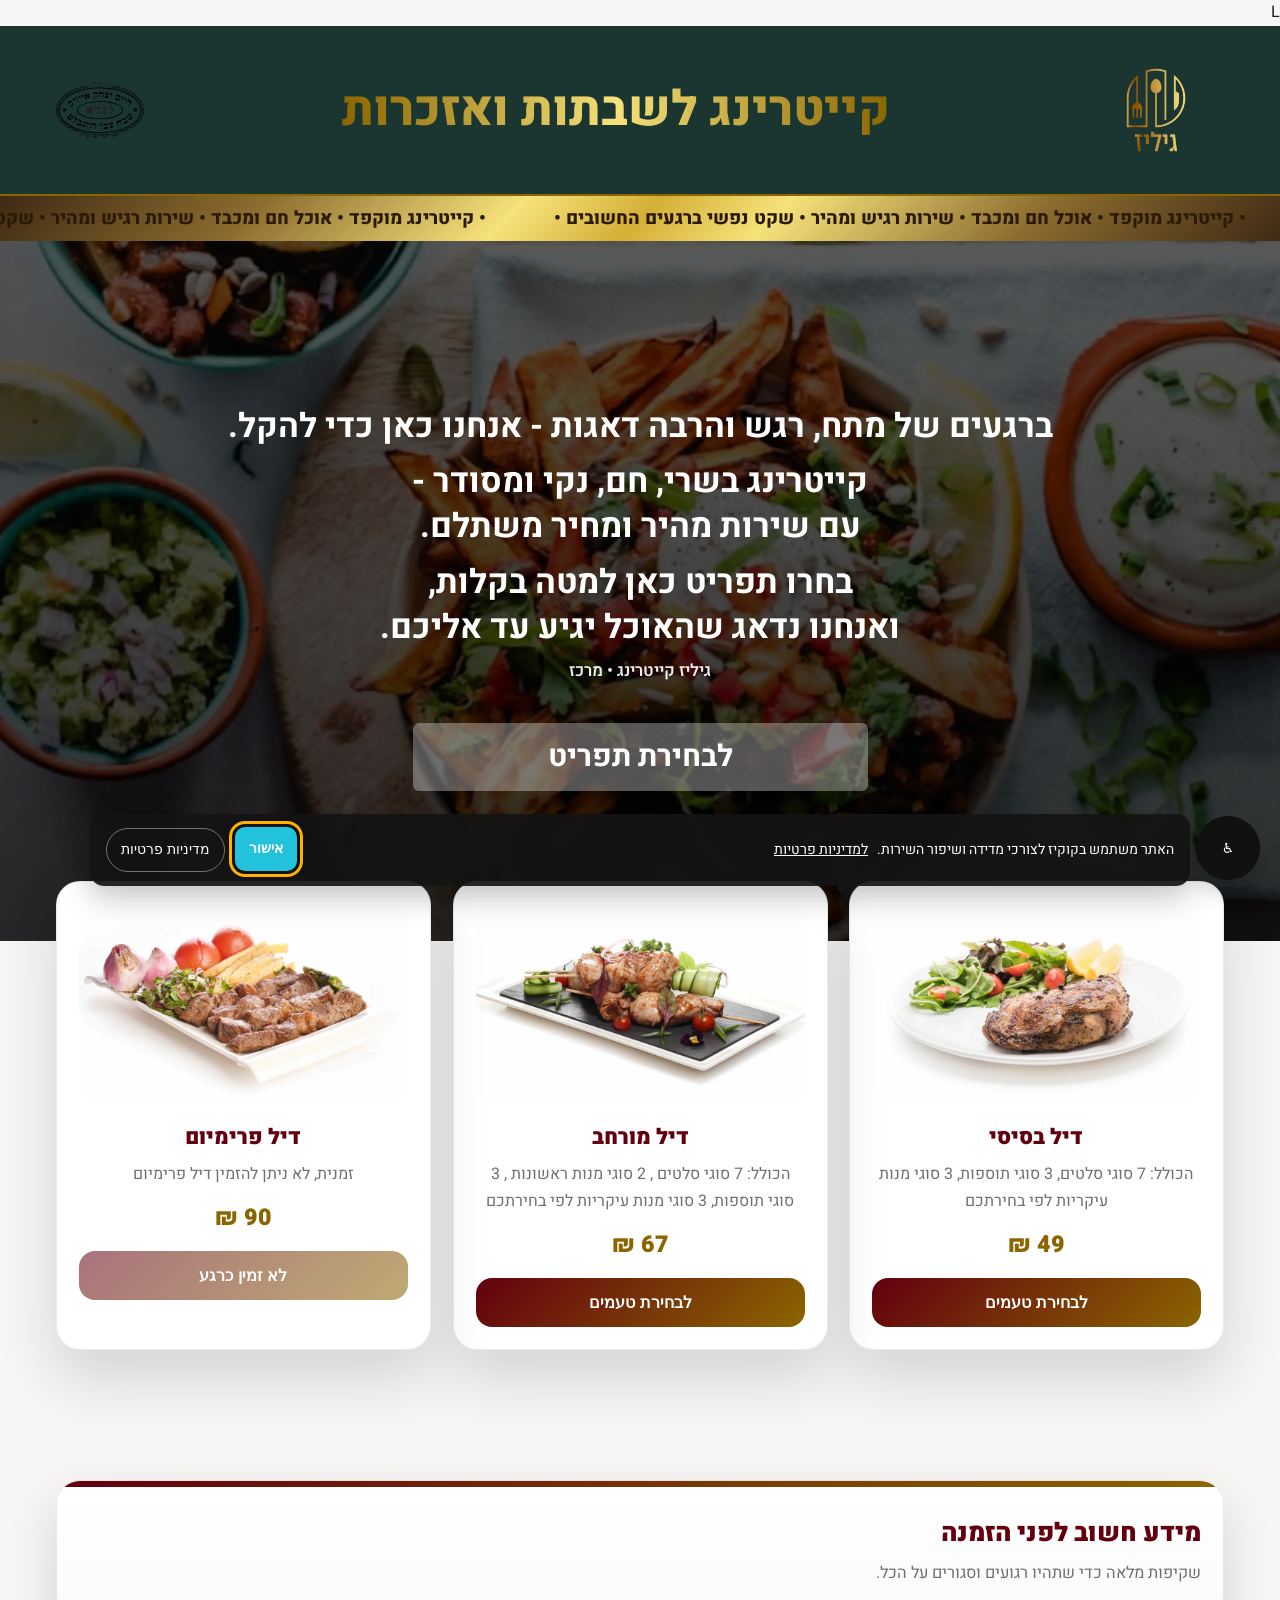
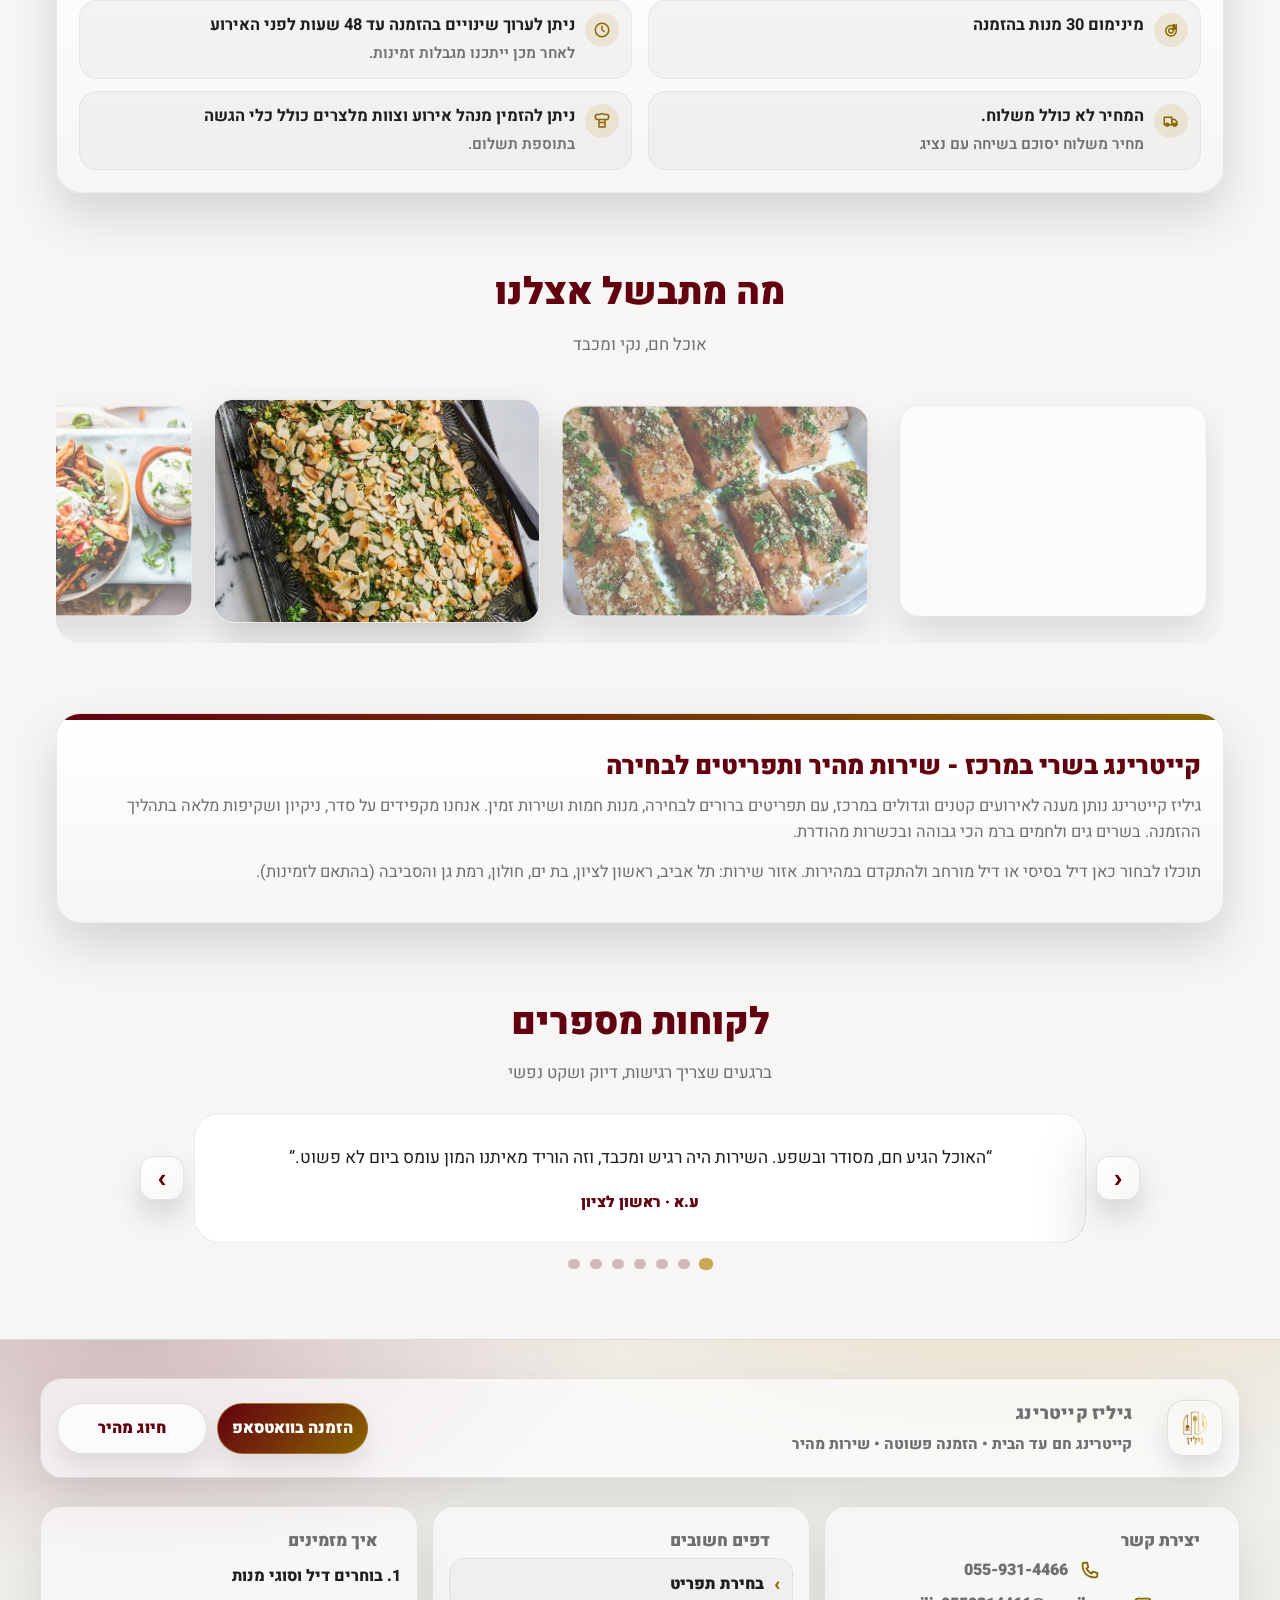
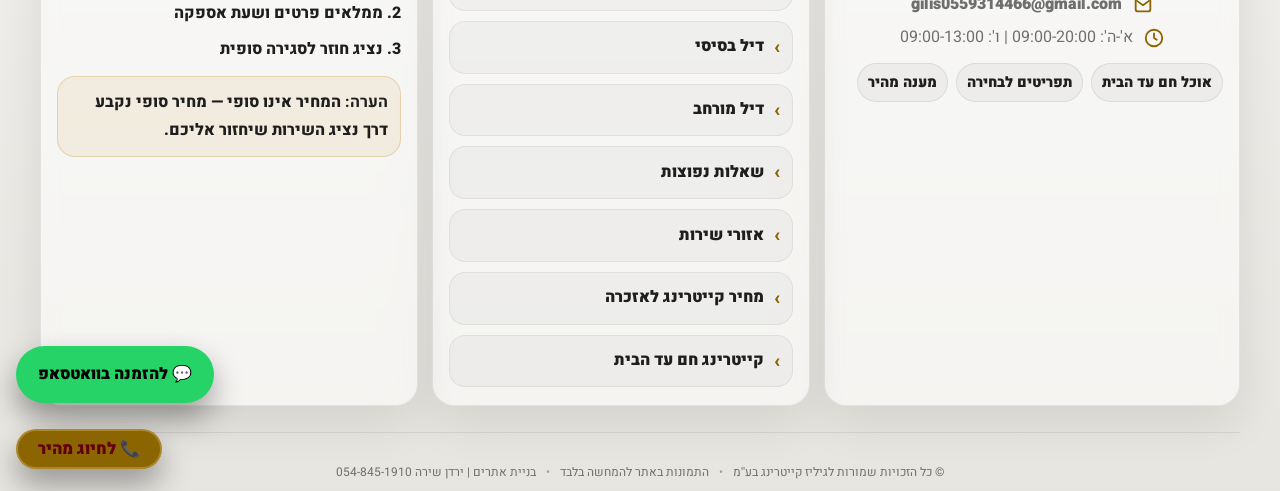
==== index.html @ 640b2089 "initial commit" ====
<!DOCTYPE html>
<html lang="he" dir="rtl">

<head>
  <meta charset="UTF-8" />
  <meta http-equiv="x-ua-compatible" content="IE=edge" />
  <meta name="viewport" content="width=device-width, initial-scale=1.0" />

  <!-- ✅ SEO: Title + Description (קצרים, טבעיים, ממוקדים) -->
  <title>גיליז קייטרינג | קייטרינג בשרי במרכז לשבתות ואזכרות</title>
  <meta name="description"
    content="קייטרינג בשרי במרכז לשבתות, אזכרות ואירועים. תפריטים לבחירה, אוכל חם ושירות מהיר. הזמנה בוואטסאפ או בטלפון." />

  <!-- ✅ Canonical + Robots -->
  <link rel="canonical" href="https://giliscatering.co.il/" />
  <meta name="robots" content="index,follow,max-image-preview:large" />
  <meta name="format-detection" content="telephone=no" />
  <meta name="theme-color" content="#1b3630" />

  <!-- Favicon (קיים אצלך) -->
  <link rel="icon" type="image/png" sizes="32x32" href="assets/logo.png" />
  <link rel="icon" type="image/png" sizes="16x16" href="assets/logo.png" />
  <link rel="apple-touch-icon" sizes="180x180" href="assets/logo.png" />

  <!-- Performance hints -->
  <link rel="preconnect" href="https://fonts.googleapis.com" />
  <link rel="preconnect" href="https://fonts.gstatic.com" crossorigin />
  <link rel="dns-prefetch" href="https://fonts.googleapis.com" />
  <link rel="dns-prefetch" href="https://fonts.gstatic.com" />

  <!-- ✅ Social (OG + Twitter) -->
  <meta property="og:locale" content="he_IL" />
  <meta property="og:type" content="website" />
  <meta property="og:site_name" content="גיליז קייטרינג" />
  <meta property="og:title" content="גיליז קייטרינג | קייטרינג בשרי במרכז" />
  <meta property="og:description"
    content="תפריטים לבחירה לשבתות, אזכרות ואירועים. אוכל חם, שירות מהיר ושקיפות מלאה בהזמנה." />
  <meta property="og:url" content="https://giliscatering.co.il/" />
  <meta property="og:image" content="https://giliscatering.co.il/assets/og.jpg" />
  <meta property="og:image:width" content="1200" />
  <meta property="og:image:height" content="630" />
  <meta property="og:image:alt" content="גיליז קייטרינג – קייטרינג בשרי במרכז" />L

  <meta name="twitter:card" content="summary_large_image" />
  <meta name="twitter:title" content="גיליז קייטרינג | קייטרינג בשרי במרכז" />
  <meta name="twitter:description" content="תפריטים לבחירה לשבתות, אזכרות ואירועים. הזמנה בוואטסאפ או בטלפון." />
  <meta name="twitter:image" content="https://giliscatering.co.il/assets/og.jpg" />

  <!-- Fonts -->
  <link
    href="https://fonts.googleapis.com/css2?family=Cardo:ital,wght@0,400;0,700;1,400&family=Fredoka:wght@300..700&family=Heebo:wght@100..900&display=swap"
    rel="stylesheet" />

  <!-- CSS -->
  <link rel="stylesheet" href="styles.css" />
  <link rel="stylesheet" href="a11y-widget.css" />

  <!-- A11y / Utility (לא משנה עיצוב קיים; רק נגישות/SEO) -->
  <style>
    /* נגישות: sr-only + skip-link בלי לפגוע בעיצוב */
    .sr-only {
      position: absolute !important;
      width: 1px !important;
      height: 1px !important;
      padding: 0 !important;
      margin: -1px !important;
      overflow: hidden !important;
      clip: rect(0, 0, 0, 0) !important;
      white-space: nowrap !important;
      border: 0 !important;
    }

    .skip-link {
      position: absolute;
      top: 8px;
      right: 8px;
      z-index: 9999;
      padding: 10px 12px;
      background: #fff;
      color: #000;
      border: 2px solid currentColor;
      border-radius: 8px;
      transform: translateY(-140%);
      transition: transform .15s ease;
    }

    .skip-link:focus {
      transform: translateY(0);
    }
  </style>

  <script src="a11y-widget.js" defer></script>

  <!-- ✅ Structured data (Schema.org) -->
  <script type="application/ld+json">
  {
    "@context": "https://schema.org",
    "@graph": [
      {
        "@type": "Organization",
        "@id": "https://giliscatering.co.il/#org",
        "name": "גיליז קייטרינג",
        "url": "https://giliscatering.co.il/",
        "logo": {
          "@type": "ImageObject",
          "url": "https://giliscatering.co.il/assets/logo.png"
        },
        "email": "mailto:gilis0559314466@gmail.com",
        "telephone": "+972-55-931-4466"
      },
      {
        "@type": "CateringBusiness",
        "@id": "https://giliscatering.co.il/#business",
        "name": "גיליז קייטרינג",
        "url": "https://giliscatering.co.il/",
        "telephone": "+972-55-931-4466",
        "email": "mailto:gilis0559314466@gmail.com",
        "priceRange": "₪₪",
        "image": "https://giliscatering.co.il/assets/og.jpg",
        "areaServed": {
          "@type": "Country",
          "name": "Israel"
        },
        "openingHoursSpecification": [
          {
            "@type": "OpeningHoursSpecification",
            "dayOfWeek": ["Sunday", "Monday", "Tuesday", "Wednesday", "Thursday"],
            "opens": "09:00",
            "closes": "20:00"
          },
          {
            "@type": "OpeningHoursSpecification",
            "dayOfWeek": "Friday",
            "opens": "09:00",
            "closes": "13:00"
          }
        ],
        "contactPoint": [
          {
            "@type": "ContactPoint",
            "telephone": "+972-55-931-4466",
            "contactType": "customer service",
            "availableLanguage": ["he"],
            "areaServed": "IL"
          }
        ],
        "parentOrganization": { "@id": "https://giliscatering.co.il/#org" }
      },
      {
        "@type": "WebSite",
        "@id": "https://giliscatering.co.il/#website",
        "url": "https://giliscatering.co.il/",
        "name": "גיליז קייטרינג",
        "inLanguage": "he-IL"
      },
      {
        "@type": "WebPage",
        "@id": "https://giliscatering.co.il/#webpage",
        "url": "https://giliscatering.co.il/",
        "name": "גיליז קייטרינג | קייטרינג בשרי במרכז לשבתות ואזכרות",
        "isPartOf": { "@id": "https://giliscatering.co.il/#website" },
        "about": { "@id": "https://giliscatering.co.il/#business" },
        "inLanguage": "he-IL",
        "primaryImageOfPage": {
          "@type": "ImageObject",
          "url": "https://giliscatering.co.il/assets/og.jpg"
        }
      }
    ]
  }
  </script>
</head>

<body class="page-home">
  <!-- Skip link לנגישות -->
  <a class="skip-link" href="#products">דילוג לבחירת תפריט</a>

  <noscript>
    <div style="margin:16px;padding:12px;border:1px solid rgba(0,0,0,.15);border-radius:12px;background:#fff;">
      כדי לבחור דילים, לפתוח תמונות ולבצע הזמנה, יש להפעיל JavaScript בדפדפן.
    </div>
  </noscript>

  <!-- ===== ICONS SPRITE ===== -->
  <svg aria-hidden="true" style="position:absolute;width:0;height:0;overflow:hidden" xmlns="http://www.w3.org/2000/svg">
    <symbol id="gi-phone" viewBox="0 0 24 24">
      <path d="M7 3h3l1.2 5-2.1 1.3a13.5 13.5 0 0 0 5.6 5.6L16 12.8 21 14v3c0 1.1-.9 2-2 2C10.2 19 5 13.8 5 5c0-1.1.9-2 2-2Z" fill="none" stroke="currentColor" stroke-width="2" stroke-linejoin="round" stroke-linecap="round" />
    </symbol>
    <symbol id="gi-mail" viewBox="0 0 24 24">
      <path d="M4 7.5A2.5 2.5 0 0 1 6.5 5h11A2.5 2.5 0 0 1 20 7.5v9A2.5 2.5 0 0 1 17.5 19h-11A2.5 2.5 0 0 1 4 16.5v-9Z" fill="none" stroke="currentColor" stroke-width="2" />
      <path d="M5.5 7.5 12 12.2 18.5 7.5" fill="none" stroke="currentColor" stroke-width="2" stroke-linecap="round" stroke-linejoin="round" />
    </symbol>
    <symbol id="gi-clock" viewBox="0 0 24 24">
      <path d="M12 21a9 9 0 1 0 0-18 9 9 0 0 0 0 18Z" fill="none" stroke="currentColor" stroke-width="2" />
      <path d="M12 7v5l3 2" fill="none" stroke="currentColor" stroke-width="2" stroke-linecap="round" stroke-linejoin="round" />
    </symbol>
    <symbol id="gi-truck" viewBox="0 0 24 24">
      <path d="M3 7h10v10H3V7Z" fill="none" stroke="currentColor" stroke-width="2" stroke-linejoin="round" />
      <path d="M13 10h4l3 3v4h-7v-7Z" fill="none" stroke="currentColor" stroke-width="2" stroke-linejoin="round" />
      <path d="M7 19a2 2 0 1 0 0-4 2 2 0 0 0 0 4Z" fill="none" stroke="currentColor" stroke-width="2" />
      <path d="M17 19a2 2 0 1 0 0-4 2 2 0 0 0 0 4Z" fill="none" stroke="currentColor" stroke-width="2" />
    </symbol>
    <symbol id="gi-plate" viewBox="0 0 24 24">
      <path d="M12 20a7 7 0 1 0 0-14 7 7 0 0 0 0 14Z" fill="none" stroke="currentColor" stroke-width="2" />
      <path d="M12 16a3 3 0 1 0 0-6 3 3 0 0 0 0 6Z" fill="none" stroke="currentColor" stroke-width="2" />
      <path d="M19 5v6" fill="none" stroke="currentColor" stroke-width="2" stroke-linecap="round" />
      <path d="M17 5v6" fill="none" stroke="currentColor" stroke-width="2" stroke-linecap="round" />
      <path d="M15 5v6" fill="none" stroke="currentColor" stroke-width="2" stroke-linecap="round" />
    </symbol>
    <symbol id="gi-chef" viewBox="0 0 24 24">
      <path d="M7 10c-2.2 0-4-1.5-4-3.5S4.8 3 7 3c.7 0 1.4.2 2 .5A4 4 0 0 1 12 2a4 4 0 0 1 3 1.5c.6-.3 1.3-.5 2-.5 2.2 0 4 1.5 4 3.5S19.2 10 17 10H7Z" fill="none" stroke="currentColor" stroke-width="2" stroke-linejoin="round" />
      <path d="M8 10v10h8V10" fill="none" stroke="currentColor" stroke-width="2" stroke-linejoin="round" />
      <path d="M9 14h6" fill="none" stroke="currentColor" stroke-width="2" stroke-linecap="round" />
    </symbol>
  </svg>

  <!-- ===== PAGE WRAP ===== -->
  <div id="pageWrap">
    <!-- ===== HEADER ===== -->
    <header class="top-header" role="banner">
      <div class="header-inner">
        <img src="assets/logo.png" class="logo" alt="לוגו גיליז קייטרינג" loading="eager" decoding="async" />
        <!-- ✅ H1 יחיד -->
        <h1 class="logoTitle">קייטרינג לשבתות ואזכרות</h1>
        <img src="assets/LandoNewLogo.svg" class="kosher" alt="לוגו הכשרות" loading="lazy" decoding="async" />
      </div>
    </header>

    <!-- ✅ ניווט לזחילה בלי לפגוע בנגישות -->
    <nav aria-label="ניווט ראשי" class="sr-only">
      <a href="/bsisi.html">תפריט בסיסי</a>
      <a href="/murchav.html">תפריט מורחב</a>
      <a href="#products">בחירת דילים</a>
      <a href="#testimonials">המלצות</a>
    </nav>

    <!-- ===== MARQUEE ===== -->
    <div class="gold-marquee">
      <div class="marquee-track" aria-label="מסר מתגלגל">
        <span>• קייטרינג מוקפד • אוכל חם ומכבד • שירות רגיש ומהיר • שקט נפשי ברגעים החשובים •</span>
        <span>• קייטרינג מוקפד • אוכל חם ומכבד • שירות רגיש ומהיר • שקט נפשי ברגעים החשובים •</span>
        <span>• קייטרינג מוקפד • אוכל חם ומכבד • שירות רגיש ומהיר • שקט נפשי ברגעים החשובים •</span>
      </div>
    </div>

    <!-- ===== HERO ===== -->
    <section class="hero" aria-label="פתיח">
      <div>
        <p>ברגעים של מתח, רגש והרבה דאגות - אנחנו כאן כדי להקל.</p>
        <p>קייטרינג בשרי, חם, נקי ומסודר - עם שירות מהיר ומחיר משתלם.</p>
        <p>בחרו תפריט כאן למטה בקלות, ואנחנו נדאג שהאוכל יגיע עד אליכם.</p>
        <p class="small-note">גיליז קייטרינג • מרכז</p>

        <p class="FOR_CTA" style="margin-top:10px;">
          <a class="cta-main" href="#products" style="width: 100%;">לבחירת תפריט</a>
        </p>
      </div>
    </section>

    <main id="mainContent" role="main">
      <!-- ===== PRODUCTS (JS inject) ===== -->
      <section class="products-container" id="products" aria-label="דילים לבחירה"></section>

      <!-- ===== IMPORTANT NOTES ===== -->
      <section class="important-notes" aria-label="מידע חשוב לפני הזמנה">
        <div class="notes-card">
          <h2 class="notes-title">מידע חשוב לפני הזמנה</h2>
          <p class="notes-sub">שקיפות מלאה כדי שתהיו רגועים וסגורים על הכל.</p>
          <ul class="notes-grid">
            <li class="note-item">
              <span class="note-icon" aria-hidden="true">
                <svg class="gi"><use href="#gi-plate"></use></svg>
              </span>
              <p class="note-text">מינימום 30 מנות בהזמנה</p>
            </li>
            <li class="note-item">
              <span class="note-icon" aria-hidden="true">
                <svg class="gi"><use href="#gi-clock"></use></svg>
              </span>
              <p class="note-text">
                ניתן לערוך שינויים בהזמנה עד 48 שעות לפני האירוע
                <small>לאחר מכן ייתכנו מגבלות זמינות.</small>
              </p>
            </li>
            <li class="note-item">
              <span class="note-icon" aria-hidden="true">
                <svg class="gi"><use href="#gi-truck"></use></svg>
              </span>
              <p class="note-text">
                המחיר לא כולל משלוח.
                <small>מחיר משלוח יסוכם בשיחה עם נציג</small>
              </p>
            </li>
            <li class="note-item">
              <span class="note-icon" aria-hidden="true">
                <svg class="gi"><use href="#gi-chef"></use></svg>
              </span>
              <p class="note-text">
                ניתן להזמין מנהל אירוע וצוות מלצרים כולל כלי הגשה
                <small>בתוספת תשלום.</small>
              </p>
            </li>
          </ul>
        </div>
      </section>

      <!-- ===== FOOD CAROUSEL ===== -->
      <section class="food-carousel" aria-label="קרוסלת תמונות אוכל" id="products_images">
        <h2>מה מתבשל אצלנו</h2>
        <p class="carousel-sub">אוכל חם, נקי ומכבד</p>

        <div class="carousel-viewport" id="foodCarousel" aria-label="גלילה אופקית של תמונות אוכל">
          <div class="carousel-track" id="carouselTrack">
            <button class="c-item" type="button" aria-label="פתח תמונה מוגדלת 1"><img src="assets/בר1.jpg" alt="מנות קייטרינג בשרי - תמונה 1" loading="lazy" decoding="async"></button>
            <button class="c-item" type="button" aria-label="פתח תמונה מוגדלת 2"><img src="assets/בר2.jpg" alt="מנות קייטרינג בשרי - תמונה 2" loading="lazy" decoding="async"></button>
            <button class="c-item" type="button" aria-label="פתח תמונה מוגדלת 3"><img src="assets/בר3.jpg" alt="מנות קייטרינג בשרי - תמונה 3" loading="lazy" decoding="async"></button>
            <button class="c-item" type="button" aria-label="פתח תמונה מוגדלת 4"><img src="assets/בר9.png" alt="מנות קייטרינג בשרי - תמונה 4" loading="lazy" decoding="async"></button>
          </div>
        </div>
      </section>

      <!-- ✅ SEO: תוכן אמיתי -->
      <section class="important-notes" aria-label="מידע על השירות">
        <div class="notes-card">
          <h2 class="notes-title">קייטרינג בשרי במרכז - שירות מהיר ותפריטים לבחירה</h2>
          <p class="notes-sub">
            גיליז קייטרינג נותן מענה לאירועים קטנים וגדולים במרכז, עם תפריטים ברורים לבחירה, מנות חמות ושירות זמין.
            אנחנו מקפידים על סדר, ניקיון ושקיפות מלאה בתהליך ההזמנה. בשרים גים ולחמים ברמ הכי גבוהה ובכשרות מהודרת.
          </p>
          <p class="notes-sub" style="margin-top:10px;">
            תוכלו לבחור כאן דיל בסיסי או דיל מורחב ולהתקדם במהירות.
            אזור שירות: תל אביב, ראשון לציון, בת ים, חולון, רמת גן והסביבה (בהתאם לזמינות).
          </p>
        </div>
      </section>

      <!-- ===== TESTIMONIALS ===== -->
      <section class="testimonials" id="testimonials" aria-label="המלצות לקוחות">
        <h2>לקוחות מספרים</h2>
        <p class="testimonials-sub">ברגעים שצריך רגישות, דיוק ושקט נפשי</p>

        <div class="t-carousel" aria-label="קרוסלת המלצות">
          <button class="t-arrow t-prev" type="button" aria-label="המלצה קודמת">‹</button>

          <div class="t-viewport">
            <div class="t-track" id="tTrack">
              <article class="t-card">
                <p class="t-text">“האוכל הגיע חם, מסודר ובשפע. השירות היה רגיש ומכבד, וזה הוריד מאיתנו המון עומס ביום לא פשוט.”</p>
                <div class="t-name">ע.א · ראשון לציון</div>
              </article>
                <article class="t-card">
                <p class="t-text">“אני מרגישה צורך לכתוב לכם תודה רבה כהכרת הטוב. האורחים לא הפסיקו לשאול מאיפה האוכל. ”</p>
                <div class="t-name">חיה לפקוביץ · בני ברק</div>
              </article>
                  <article class="t-card">
                <p class="t-text">“אלופים!!! היה טעים!! ”</p>
                <div class="t-name">מירית  ·  פתח תקוה</div>
              </article>
              <article class="t-card">
                <p class="t-text">“קייטרינג ברמה גבוהה מאוד. הכל היה טעים, מוגש יפה, והאורחים החמיאו בלי סוף.”</p>
                <div class="t-name">משפחת אבוטבול · תל אביב</div>
              </article>
              <article class="t-card">
                <p class="t-text">“שירות מהיר, אוכל איכותי ותחושת ביטחון מהרגע הראשון. ממליצים בחום.”</p>
                <div class="t-name">אייל מזרחי · בת ים</div>
              </article>
              <article class="t-card">
                <p class="t-text">“זו לא פעם ראשונה שאני מזמינה מכם! וכל פעם נהנים מחדש! תודה רבה על אוכל טעים וחם בדיוק בזמן.”</p>
                <div class="t-name">מירב לדאני · רמת גן</div>
              </article>
              <article class="t-card">
                <p class="t-text">“תענוג. שליח הגיע עם הכל ארוז וחם. ממליצה ברמות!”</p>
                <div class="t-name">אוריה מזור · יבנה</div>
              </article>
               
            </div>
          </div>

          <button class="t-arrow t-next" type="button" aria-label="המלצה הבאה">›</button>
        </div>

        <div class="t-dots" id="tDots" aria-label="בחירת המלצה"></div>
      </section>
    </main>

    <!-- ===== FOOTER ===== -->
   
<div id="siteFooter"></div>
 <script src="footer.js"></script>

    <!-- Floating CTA -->
    <a id="floatingBtn" class="whatsapp" href="https://wa.me/972559314466" target="_blank" rel="noopener"
      aria-label="הזמנה בוואטסאפ"> 💬 להזמנה בוואטסאפ </a>
    <a id="floatingBtn2" class="call-float-big" href="tel:+972559314466" aria-label="חיוג מהיר"> 📞 לחיוג מהיר </a>
  </div><!-- /#pageWrap -->

  <!-- ===== LIGHTBOX ===== -->
  <div class="lightbox" id="lightbox" aria-hidden="true">
    <div class="lightbox-inner" role="dialog" aria-modal="true" aria-labelledby="lightbox-title" tabindex="-1">
      <h2 id="lightbox-title" class="sr-only">תמונה מוגדלת</h2>
      <button class="lb-btn lb-prev" id="lbPrev" type="button" aria-label="תמונה קודמת">‹</button>
      <img class="lightbox-img" id="lbImg" alt="תמונה מוגדלת">
      <button class="lb-btn lb-next" id="lbNext" type="button" aria-label="תמונה הבאה">›</button>
      <button class="lb-close" id="lbClose" type="button" aria-label="סגור">×</button>
    </div>
  </div>

  <script>
    (function () {
      var products = [
        { name: "דיל בסיסי", price: 49, desc: "הכולל: 7 סוגי סלטים, 3 סוגי תוספות, 3 סוגי מנות עיקריות לפי בחירתכם", img: "assets/S7.jpg", href: "bsisi.html", disabled: false },
        { name: "דיל מורחב", price: 67, desc: "הכולל: 7 סוגי סלטים , 2 סוגי מנות ראשונות , 3 סוגי תוספות, 3 סוגי מנות עיקריות לפי בחירתכם", img: "assets/S6.jpg", href: "murchav.html", disabled: false },
        { name: "דיל פרימיום", price: 90, desc: "זמנית, לא ניתן להזמין דיל פרימיום", img: "assets/S5.jpg", href: "one.html", disabled: true }
      ];

      function qs(sel, root) { return (root || document).querySelector(sel); }
      function qsa(sel, root) { return (root || document).querySelectorAll(sel); }

      function renderProducts() {
        var container = document.getElementById("products");
        if (!container) return;

        var html = "";
        for (var i = 0; i < products.length; i++) {
          var p = products[i];
          var delay = (i * 0.12);
          html +=
            '<div class="product" style="transition-delay:' + delay + 's">' +
              ' <img src="' + p.img + '" alt="' + p.name + ' - קייטרינג בשרי במרכז" loading="lazy" decoding="async">' +
              ' <h3>' + p.name + '</h3>' +
              ' <p>' + p.desc + '</p>' +
              ' <div class="price">' + p.price + ' ₪</div>' +
              ' <button type="button" ' + (p.disabled ? 'disabled ' : '') +
                'data-href="' + (p.href || '') + '" ' +
                'aria-label="מעבר לבחירת טעמים עבור ' + p.name + '">' +
                (p.disabled ? 'לא זמין כרגע' : 'לבחירת טעמים') +
              '</button>' +
            '</div>';
        }
        container.innerHTML = html;

        container.addEventListener("click", function (e) {
          var btn = e.target && e.target.closest ? e.target.closest("button") : null;
          if (!btn) return;
          if (btn.disabled) return;
          var href = btn.getAttribute("data-href");
          if (href) location.href = href;
        });

        revealProducts(container);
      }

      function revealProducts(container) {
        var cards = qsa(".product", container);
        if (!cards || !cards.length) return;

        if (!("IntersectionObserver" in window)) {
          for (var i = 0; i < cards.length; i++) cards[i].classList.add("in-view");
          return;
        }

        var observer = new IntersectionObserver(function (entries) {
          for (var j = 0; j < entries.length; j++) {
            if (entries[j].isIntersecting) {
              entries[j].target.classList.add("in-view");
              observer.unobserve(entries[j].target);
            }
          }
        }, { threshold: 0.12, rootMargin: "0px 0px -10% 0px" });

        for (var k = 0; k < cards.length; k++) observer.observe(cards[k]);
      }

      function initFoodCarousel() {
        var viewport = document.getElementById("foodCarousel");
        var track = document.getElementById("carouselTrack");
        if (!viewport || !track) return;

        var items = qsa(".c-item", track);
        if (!items || !items.length) return;

        if ("IntersectionObserver" in window) {
          var io = new IntersectionObserver(function (entries) {
            for (var i = 0; i < entries.length; i++) {
              if (entries[i].isIntersecting) {
                for (var j = 0; j < items.length; j++) items[j].classList.remove("is-center");
                entries[i].target.classList.add("is-center");
              }
            }
          }, { root: viewport, threshold: 0.6 });

          for (var k = 0; k < items.length; k++) io.observe(items[k]);
        } else {
          items[0].classList.add("is-center");
        }

        for (var t = 0; t < items.length; t++) {
          (function (idx) {
            items[idx].addEventListener("click", function () { openLightboxAt(idx); });
            items[idx].addEventListener("keydown", function (e) {
              if (e.key === "Enter" || e.key === " ") {
                e.preventDefault();
                openLightboxAt(idx);
              }
            });
          })(t);
        }

        _lbImgs = [];
        for (var m = 0; m < items.length; m++) {
          var im = items[m].querySelector("img");
          if (im) _lbImgs.push(im);
        }
      }

      function initTestimonials() {
        var track = document.getElementById("tTrack");
        var dotsWrap = document.getElementById("tDots");
        if (!track || !dotsWrap) return;

        var cards = qsa(".t-card", track);
        var prevBtn = qs(".t-prev");
        var nextBtn = qs(".t-next");
        if (!cards || !cards.length) return;

        var index = 0;
        var intervalMs = 15000;
        var timer = null;

        function renderDots() {
          dotsWrap.innerHTML = "";
          for (var i = 0; i < cards.length; i++) {
            var b = document.createElement("button");
            b.className = "t-dot" + (i === index ? " active" : "");
            b.type = "button";
            b.setAttribute("aria-label", "המלצה " + (i + 1));
            b.setAttribute("aria-current", i === index ? "true" : "false");
            (function (iCopy) {
              b.addEventListener("click", function () { index = iCopy; update(); restartAuto(); });
            })(i);
            dotsWrap.appendChild(b);
          }
        }

        function update() {
          track.style.transform = "translateX(" + (-index * 100) + "%)";
          var dots = qsa(".t-dot", dotsWrap);
          for (var i = 0; i < dots.length; i++) {
            if (i === index) dots[i].classList.add("active");
            else dots[i].classList.remove("active");
            dots[i].setAttribute("aria-current", i === index ? "true" : "false");
          }
        }

        function next() { index = (index + 1) % cards.length; update(); }
        function prev() { index = (index - 1 + cards.length) % cards.length; update(); }

        function startAuto() { stopAuto(); timer = setInterval(next, intervalMs); }
        function stopAuto() { if (timer) { clearInterval(timer); timer = null; } }
        function restartAuto() { startAuto(); }

        if (nextBtn) nextBtn.addEventListener("click", function () { next(); restartAuto(); });
        if (prevBtn) prevBtn.addEventListener("click", function () { prev(); restartAuto(); });

        var carousel = qs(".t-carousel");
        if (carousel) {
          carousel.addEventListener("mouseenter", stopAuto);
          carousel.addEventListener("mouseleave", startAuto);
          carousel.addEventListener("focusin", stopAuto);
          carousel.addEventListener("focusout", startAuto);
        }

        renderDots();
        update();

        if (!window.__A11Y_NO_MOTION__) startAuto();

        document.addEventListener('a11y:motionchange', function (e) {
          var off = e && e.detail && e.detail.off;
          if (off) {
            stopAuto();
            track.style.transition = "none";
          } else {
            track.style.transition = "";
            startAuto();
          }
        });
      }

      var _lbImgs = [];
      var _lbIndex = 0;
      var _lastFocus = null;

      function getFocusable(root) {
        if (!root) return [];
        return root.querySelectorAll('button,[href],input,select,textarea,[tabindex]:not([tabindex="-1"])');
      }

      function trapFocus(e, dialog) {
        if (e.key !== "Tab") return;
        var focusables = getFocusable(dialog);
        if (!focusables || !focusables.length) return;

        var first = focusables[0];
        var last = focusables[focusables.length - 1];

        if (e.shiftKey && document.activeElement === first) {
          e.preventDefault();
          last.focus();
        } else if (!e.shiftKey && document.activeElement === last) {
          e.preventDefault();
          first.focus();
        }
      }

      function setBackgroundHidden(hidden) {
        var page = document.getElementById("pageWrap");
        if (!page) return;
        if (hidden) {
          page.setAttribute("aria-hidden", "true");
        } else {
          page.removeAttribute("aria-hidden");
        }
      }

      function openLightboxAt(i) {
        var lightbox = document.getElementById("lightbox");
        var lbImg = document.getElementById("lbImg");
        var btnClose = document.getElementById("lbClose");
        if (!lightbox || !lbImg || !_lbImgs.length) return;

        _lbIndex = i;
        lbImg.src = _lbImgs[_lbIndex].getAttribute("src");
        lbImg.alt = _lbImgs[_lbIndex].getAttribute("alt") || "תמונה מוגדלת";

        _lastFocus = document.activeElement;

        lightbox.classList.add("open");
        lightbox.setAttribute("aria-hidden", "false");

        setBackgroundHidden(true);
        document.body.style.overflow = "hidden";

        if (btnClose) btnClose.focus();
      }

      function closeLightbox() {
        var lightbox = document.getElementById("lightbox");
        var lbImg = document.getElementById("lbImg");
        if (!lightbox || !lbImg) return;

        lightbox.classList.remove("open");
        lightbox.setAttribute("aria-hidden", "true");

        setBackgroundHidden(false);
        lbImg.src = "";
        document.body.style.overflow = "";

        if (_lastFocus && _lastFocus.focus) _lastFocus.focus();
      }

      function lbNext() {
        var lbImg = document.getElementById("lbImg");
        if (!lbImg || !_lbImgs.length) return;
        _lbIndex = (_lbIndex + 1) % _lbImgs.length;
        lbImg.src = _lbImgs[_lbIndex].getAttribute("src");
        lbImg.alt = _lbImgs[_lbIndex].getAttribute("alt") || "תמונה מוגדלת";
      }

      function lbPrev() {
        var lbImg = document.getElementById("lbImg");
        if (!lbImg || !_lbImgs.length) return;
        _lbIndex = (_lbIndex - 1 + _lbImgs.length) % _lbImgs.length;
        lbImg.src = _lbImgs[_lbIndex].getAttribute("src");
        lbImg.alt = _lbImgs[_lbIndex].getAttribute("alt") || "תמונה מוגדלת";
      }

      function initLightbox() {
        var lightbox = document.getElementById("lightbox");
        var inner = qs(".lightbox-inner", lightbox);
        var btnPrev = document.getElementById("lbPrev");
        var btnNext = document.getElementById("lbNext");
        var btnClose = document.getElementById("lbClose");
        if (!lightbox || !inner) return;

        if (btnNext) btnNext.addEventListener("click", lbNext);
        if (btnPrev) btnPrev.addEventListener("click", lbPrev);
        if (btnClose) btnClose.addEventListener("click", closeLightbox);

        lightbox.addEventListener("click", function (e) {
          if (e.target === lightbox) closeLightbox();
        });

        document.addEventListener("keydown", function (e) {
          if (!lightbox.classList.contains("open")) return;

          if (e.key === "Escape") closeLightbox();
          else if (e.key === "ArrowLeft") lbNext();
          else if (e.key === "ArrowRight") lbPrev();

          trapFocus(e, inner);
        });
      }

      document.addEventListener("DOMContentLoaded", function () {
        renderProducts();
        initFoodCarousel();
        initTestimonials();
        initLightbox();
      });

      window.openLightboxAt = openLightboxAt;
    })();
  </script>

  <script src="cookie-consent-config.js"></script>
  <script src="cookie-consent.bundle.js" defer></script>
</body>

</html>
---- styles.css ----
/* =========================================================
   0) THEME + BASE (COMMON)
========================================================= */
:root{
  --primary:#630010;
  --accent:#8A6500;
  --accent-soft:#C9A24D;

  --bg:#F7F6F4;
  --text:#1E1E1E;
  --muted:#6F6F6F;

  --surface:#ffffff;
  --surface2:#f7f6f4;

  --border: rgba(0,0,0,.08);
  --shadow: rgba(0,0,0,.14);

  --focus:#005FCC;
  --marqueeText:#2b1a05;
  --arrowBg: linear-gradient(135deg,#ffffff,#f7f6f4);

  --base-font:16px;
  --radius:24px;
}

/* (אם את עדיין צריכה את הפונט הזה – השאירי. אם לא, אפשר למחוק) */
@font-face{
  font-family:'asimon';
  font-style:normal;
  font-weight:normal;
  font-display:swap;
  src:url(https://tex-til.co.il/wp-content/uploads/2021/05/asimon-regular-aaa.eot);
  src:url(https://tex-til.co.il/wp-content/uploads/2021/05/asimon-regular-aaa.eot?#iefix) format('embedded-opentype'),
      url(https://tex-til.co.il/wp-content/uploads/2021/05/asimon-regular-aaa.woff2) format('woff2'),
      url(https://tex-til.co.il/wp-content/uploads/2021/05/asimon-regular-aaa.woff) format('woff');
}

html{ font-size: var(--base-font); scroll-behavior:smooth; }
html,body{ width:100%; max-width:100%; overflow-x:hidden; }
*{ box-sizing:border-box; }
body{
  margin:0;
  font-family:"Heebo", Arial, sans-serif;
  background:var(--bg);
  color:var(--text);
  line-height:1.6;
}
img{ max-width:100%; height:auto; display:block; }
.seo-content{
  width:min(980px, calc(100% - 32px));
  margin:36px auto;
  background:var(--surface);
  border:1px solid var(--border);
  border-radius:18px;
  padding:24px;
  box-shadow:0 14px 32px rgba(0,0,0,.08);
}
.seo-content h1,
.seo-content h2{ color:var(--primary); }

:focus-visible{
  outline:3px solid var(--focus);
  outline-offset:3px;
  border-radius:10px;
}
.skip-link{
  position:absolute;
  top:8px;
  right:8px;
  z-index:9999;
  padding:10px 12px;
  background:#fff;
  color:#000;
  border:2px solid currentColor;
  border-radius:8px;
  transform:translateY(-140%);
  transition:transform .15s ease;
}
.skip-link:focus{ transform:translateY(0); }
.sr-only{
  position:absolute !important;
  width:1px !important;
  height:1px !important;
  padding:0 !important;
  margin:-1px !important;
  overflow:hidden !important;
  clip:rect(0,0,0,0) !important;
  white-space:nowrap !important;
  border:0 !important;
}

/* =========================================================
   1) HEADER (COMMON)
========================================================= */
.top-header{
  background: #1b3630;
  border-bottom:2px solid var(--accent);
}
.header-inner{
  max-width:1200px;
  margin:auto;
  padding:16px 16px;
  display:flex;
  justify-content:space-between;
  align-items:center;
  gap:12px;
}
.logo{ height:136px; width:auto; }
.kosher{ height:56px; width:auto; }

.logoTitle{
  font-size: clamp(2.1rem, 3.8vw, 3.5rem);
  background: linear-gradient(90deg, var(--accent), #f6e27a, var(--accent));
  -webkit-background-clip:text;
  color:transparent;
  text-align:center;
  font-weight:800;
  line-height:1.15;
}

/* =========================================================
   2) GOLD MARQUEE (COMMON)
========================================================= */
.gold-marquee{
  width:100%;
  overflow:hidden;
  background: linear-gradient(135deg,
    #3f2a14 0%,
    #8b6b2e 20%,
    #f6e27a 40%,
    #d4af37 50%,
    #f6e27a 60%,
    #8b6b2e 80%,
    #3f2a14 100%);
}
.marquee-track{
  display:flex;
  width:max-content;
  will-change:transform;
  animation: marquee 24s linear infinite;
}
.marquee-track span{
  white-space:nowrap;
  padding:8px 34px;
  font-size: clamp(.95rem, 2.5vw, 1.15rem);
  font-weight:800;
  color:var(--marqueeText);
}
@keyframes marquee{
  from{ transform:translateX(0%); }
  to{ transform:translateX(50%); }
}
@media (prefers-reduced-motion: reduce){
  html{ scroll-behavior:auto; }
  *,
  *::before,
  *::after{
    animation-duration:.01ms !important;
    animation-iteration-count:1 !important;
    scroll-behavior:auto !important;
    transition-duration:.01ms !important;
  }
}

/* =========================================================
   3) ICONS (SVG HELPERS) (COMMON)
========================================================= */
.gi{
  width:22px;
  height:22px;
  display:inline-block;
  vertical-align:-0.2em;
  color:var(--accent);
}

/* =========================================================
   4) FOOTER (COMMON)
========================================================= */
.site-footer{
  background: linear-gradient(180deg,#f0efec 0%, #ecebe7 100%);
  padding:38px 16px 9px;
  border-top:1px solid var(--border);
  display:flex;
  place-content:center;
  text-align:center;
}
.site-footer p{ margin:3px 23px; color:var(--muted); }
.footer-container{ display:flex; flex-direction:column; gap:12px; }
.footer-contact,
.footer-copy{
  display:flex;
  align-self:center;
  flex-wrap:wrap;
  justify-content:center;
  gap:10px;
}
.footer-copy{ font-size:12px; margin-top:20px; }

/* =========================================================
   5) FLOATING BUTTONS (COMMON)
========================================================= */
@keyframes blink{
  0%,100%{ transform:scale(1); }
  50%{ transform:scale(1.07); }
}
.whatsapp{
  position:fixed;
  bottom:88px;
  left:16px;
  background:#25d366;
  color:#000;
  padding:16px 22px;
  border-radius:50px;
  font-weight:900;
  text-decoration:none;
  box-shadow:0 15px 30px rgba(0,0,0,.35);
  animation: blink 1.4s infinite;
  z-index:999;
}
.call-float-big{
  position:fixed;
  bottom:22px;
  left:16px;
  padding:5px 20px;
  border-radius:50px;
  background:var(--accent);
  color:var(--primary);
  font-weight:900;
  font-size:1.02rem;
  text-decoration:none;
  display:flex;
  align-items:center;
  gap:10px;
  box-shadow:0 15px 30px rgba(0,0,0,.35);
  border:2px solid rgba(201,162,77,.55);
  z-index:999;
  animation: blink 1.4s infinite;
  transition:transform .25s ease, box-shadow .25s ease;
}
.call-float-big:hover{
  transform:scale(1.05);
  box-shadow:0 20px 38px rgba(0,0,0,.45);
}

/* =========================================================
   6) A11Y BUTTON + MODE (COMMON)
========================================================= */
.a11y-btn{
  position:fixed;
  bottom:22px;
  right:16px;
  z-index:1000;
  width:58px;
  height:58px;
  border-radius:999px;
  border:none;
  background:#1e88e5;
  display:flex;
  align-items:center;
  justify-content:center;
  cursor:pointer;
  box-shadow:0 16px 34px rgba(0,0,0,.25);
  transition:transform .18s ease, box-shadow .18s ease, opacity .18s ease;
}
.a11y-btn:hover{
  transform:translateY(-2px);
  box-shadow:0 20px 40px rgba(0,0,0,.32);
}
.a11y-btn:active{ transform:translateY(0); opacity:.95; }
.a11y-btn:focus-visible{
  outline:3px solid rgba(255,255,255,.95);
  outline-offset:4px;
}
.a11y-btn img{ width:28px; height:28px; display:block; }

body.a11y-on{
  font-size:1.25rem;
  line-height:1.85;

  --bg:#000;
  --text:#fff;
  --muted:#e6e6e6;

  --surface:#0f0f0f;
  --surface2:#0a0a0a;

  --border: rgba(255,255,255,.22);
  --shadow: rgba(0,0,0,.65);

  --primary:#ffffff;
  --accent:#ffd400;
  --focus:#00e5ff;

  --marqueeText:#000000;
  --arrowBg: linear-gradient(135deg,#1a1a1a,#0b0b0b);
}
body.a11y-on a{ text-decoration:underline; text-underline-offset:3px; }
body.a11y-on select{ background:#000; color:#fff; }
body.a11y-on .logoTitle{
  color:var(--text);
  -webkit-background-clip:initial;
  background:none;
  font-size: clamp(1.9rem, 5vw, 3rem);
}

/* =========================================================
   7) PAGE: HOME (בחירת דילים)
   (מופעל רק כשיש <body class="page-home">)
========================================================= */
.page-home .hero{
  min-height:700px;
  background:
    linear-gradient(to bottom, rgb(0 0 0 / 65%), rgb(0 0 0 / 81%)),
    url(assets/בר9.png);
  background-size:cover;
  background-position:center;
  background-repeat:no-repeat;

  display:flex;
  align-items:center;
  justify-content:center;
  text-align:center;

  position:relative;
  z-index:1;
  padding:34px 16px;
}
.page-home .hero > div{ max-width:900px; }
.page-home .hero p{
  color:#fff;
  font-size: clamp(1.05rem, 3.8vw, 2.1rem);
  line-height:1.35;
  font-weight:700;
  margin:10px 0;
  text-wrap:balance;
}
.page-home .hero p.small-note{
  font-size: clamp(.95rem, 2.6vw, 1.05rem);
  font-weight:600;
  opacity:.92;
}

/* Products */
.page-home .products-container{
  max-width:1200px;
  margin:-120px auto 70px;
  padding:60px 16px;
  display:grid;
  grid-template-columns:repeat(auto-fit, minmax(280px, 1fr));
  gap:22px;
  position:relative;
  z-index:5;
}
.page-home .product{
  background:var(--surface);
  border-radius:var(--radius);
  padding:22px;
  box-shadow:0 28px 60px var(--shadow);
  text-align:center;
  border:1px solid var(--border);

  opacity:0;
  transform:translateY(60px);
  transition:opacity .8s ease, transform .8s ease, box-shadow .35s ease;
  will-change:transform, opacity;
}
.page-home .product.in-view{ opacity:1; transform:translateY(0); }
.page-home .product:hover{
  transform:translateY(-6px);
  box-shadow:0 35px 70px rgba(0,0,0,.18);
}
.page-home .product img{
  width:100%;
  height:200px;
  object-fit:cover;
  border-radius:18px;
}
.page-home .product h3{
  color:var(--primary);
  margin:16px 0 6px;
  font-size:1.35rem;
  font-weight:900;
}
.page-home .product p{
  color:var(--muted);
  font-size:1rem;
  line-height:1.7;
  margin:0 0 8px;
}
.page-home .price{
  font-size:1.45rem;
  color:var(--accent);
  font-weight:900;
  margin:12px 0 14px;
}
.page-home .product button{
  width:100%;
  padding:15px;
  border:none;
  border-radius:16px;
  background: linear-gradient(135deg,var(--primary),var(--accent));
  color:#fff;
  font-size:1rem;
  font-weight:900;
  cursor:pointer;
  transition:opacity .25s ease, transform .25s ease;
}
.page-home .product button:hover{ opacity:.95; transform:translateY(-1px); }
.page-home .product button:disabled{
  opacity:.55;
  cursor:not-allowed;
  transform:none !important;
}

/* Important notes */
.page-home .important-notes{
  max-width:1200px;
  margin:24px auto 70px;
  padding:0 16px;
}
.page-home .notes-card{
  background: linear-gradient(180deg,var(--surface) 0%, var(--surface2) 100%);
  border:1px solid var(--border);
  border-radius:var(--radius);
  box-shadow:0 22px 50px var(--shadow);
  padding:22px;
  overflow:hidden;
  position:relative;
  place-items:center;
}
.page-home .notes-card::before{
  content:"";
  position:absolute;
  inset:0 0 auto 0;
  height:6px;
  background: linear-gradient(90deg,var(--primary),var(--accent));
}
.page-home .notes-title{
  margin:10px 0 6px;
  font-size: clamp(1.25rem, 2.6vw, 1.6rem);
  color:var(--primary);
  font-weight:900;
}
.page-home .notes-sub{
  margin:0 0 14px;
  color:var(--muted);
  font-size:1.02rem;
}
.page-home .notes-grid{
  display:grid;
  grid-template-columns:repeat(2, minmax(240px, 1fr));
  gap:12px 16px;
  margin:0;
  padding:0;
  list-style:none;
}
.page-home .note-item{
  display:flex;
  gap:10px;
  align-items:flex-start;
  background: rgba(0,0,0,.03);
  border:1px solid rgba(0,0,0,.05);
  border-radius:18px;
  padding:12px 12px;
}
.page-home .note-icon{
  flex:0 0 auto;
  width:34px;
  height:34px;
  border-radius:999px;
  display:inline-flex;
  align-items:center;
  justify-content:center;
  background: rgba(201,162,77,.18);
  color:var(--primary);
}
.page-home .note-icon .gi{
  width:18px;
  height:18px;
  vertical-align:0;
  color:var(--accent);
}
.page-home .note-text{
  margin:0;
  color:var(--text);
  font-weight:700;
  line-height:1.55;
  font-size:1.02rem;
}
.page-home .note-text small{
  display:block;
  margin-top:4px;
  font-weight:600;
  color:var(--muted);
  font-size:.95rem;
}
@media (max-width:700px){
  .page-home .notes-grid{ grid-template-columns:1fr; }
  .page-home .notes-card{ padding:18px; }
}

/* Food carousel */
.page-home .food-carousel{
  max-width:1200px;
  margin:70px auto 70px;
  padding:0 16px;
  text-align:center;
}
.page-home .food-carousel h2{
  font-size: clamp(2.2rem, 3.4vw, 2.33rem);
  color:var(--primary);
  margin:0 0 10px;
  font-weight:900;
}
.page-home .carousel-sub{
  color:var(--muted);
  margin:0 0 26px;
  font-size:1.05rem;
}
.page-home .carousel-viewport{
  position:relative;
  overflow-x:auto;
  overflow-y:hidden;
  border-radius:24px;
  padding:16px 10px;
  max-width:100%;
  scroll-snap-type:x mandatory;
  -webkit-overflow-scrolling:touch;
  scrollbar-width:thin;
}
.page-home .carousel-track{
  display:flex;
  gap:18px;
  width:max-content;
  padding-bottom:6px;
}
.page-home .c-item{
  flex:0 0 320px;
  height:220px;
  border-radius:20px;
  overflow:hidden;
  opacity:.65;
  transform:scale(.96);
  transition:opacity .25s ease, transform .25s ease;
  box-shadow:0 18px 40px rgba(0,0,0,.18);
  border:1px solid var(--border);
  background:var(--surface);
  scroll-snap-align:center;
  cursor:zoom-in;
  padding:0;
  font:inherit;
}
.page-home .c-item:focus-visible{ outline:3px solid var(--focus); outline-offset:4px; }
.page-home .c-item img{ width:100%; height:100%; object-fit:cover; }
.page-home .c-item.is-center{ opacity:1; transform:scale(1.02); }

/* Testimonials */
.page-home .testimonials{
  max-width:1200px;
  margin:70px auto;
  padding:0 16px;
  text-align:center;
}
.page-home .testimonials h2{
  font-size: clamp(2.2rem, 3.4vw, 2.33rem);
  color:var(--primary);
  margin:0 0 8px;
  font-weight:900;
}
.page-home .testimonials-sub{
  color:var(--muted);
  margin:0 0 26px;
  font-size:1.05rem;
}
.page-home .t-carousel,
.page-home .t-viewport,
.page-home .t-track{ direction:ltr; }
.page-home .t-carousel{
  max-width:1000px;
  margin:0 auto;
  position:relative;
  display:flex;
  align-items:center;
  justify-content:center;
  gap:10px;
}
.page-home .t-viewport{
  overflow:hidden;
  width:100%;
  border-radius:26px;
  max-width:100%;
}
.page-home .t-track{
  display:flex;
  transition:transform .6s ease;
  will-change:transform;
}
.page-home .t-card{
  flex:0 0 100%;
  background:var(--surface);
  border-radius:26px;
  padding:28px 22px;
  box-shadow:0 30px 60px var(--shadow);
  border:1px solid var(--border);
  direction:rtl;
  text-align:center;
}
.page-home .t-text{
  font-size: clamp(1rem, 3vw, 1.08rem);
  line-height:1.85;
  color:var(--text);
  margin:0 0 16px;
}
.page-home .t-name{
  font-weight:900;
  color:var(--primary);
  font-size:.95rem;
}
.page-home .t-arrow{
  width:44px;
  height:44px;
  border-radius:14px;
  border:1px solid rgba(0,0,0,.10);
  background:var(--arrowBg);
  color:var(--primary);
  font-size:26px;
  font-weight:900;
  cursor:pointer;
  box-shadow:0 16px 30px var(--shadow);
  transition:transform .2s ease, opacity .2s ease;
  flex:0 0 auto;
}
.page-home .t-arrow:hover{ transform:translateY(-2px); opacity:.95; }
.page-home .t-dots{
  display:flex;
  justify-content:center;
  gap:10px;
  margin-top:16px;
}
.page-home .t-dot{
  width:10px;
  height:10px;
  border-radius:999px;
  background: rgba(99,0,16,.25);
  border:none;
  cursor:pointer;
  transition:transform .2s ease, background .2s ease;
}
.page-home .t-dot.active{
  background: rgba(201,162,77,.95);
  transform:scale(1.2);
}

/* Lightbox (home) */
.page-home .lightbox{
  position:fixed;
  inset:0;
  background: rgba(0,0,0,.85);
  display:none;
  align-items:center;
  justify-content:center;
  z-index:2000;
  padding:18px;
}
.page-home .lightbox.open{ display:flex; }
.page-home .lightbox-inner{
  position:relative;
  max-width:min(1000px, 96vw);
  max-height:86vh;
  width:100%;
  display:flex;
  align-items:center;
  justify-content:center;
}
.page-home .lightbox-img{
  max-width:100%;
  max-height:86vh;
  border-radius:18px;
  box-shadow:0 30px 70px rgba(0,0,0,.55);
  border:1px solid rgba(255,255,255,.18);
  background:#111;
}
.page-home .lb-btn{
  position:absolute;
  top:50%;
  transform:translateY(-50%);
  width:52px;
  height:52px;
  border-radius:16px;
  border:1px solid rgba(255,255,255,.22);
  background: rgba(255,255,255,.10);
  color:#fff;
  font-size:32px;
  font-weight:900;
  cursor:pointer;
  display:flex;
  align-items:center;
  justify-content:center;
  backdrop-filter: blur(4px);
}
.page-home .lb-btn:hover{ background: rgba(255,255,255,.16); }
.page-home .lb-btn:active{ transform:translateY(-50%) scale(.98); }
.page-home .lb-prev{ left:6px; }
.page-home .lb-next{ right:6px; }
.page-home .lb-close{
  position:absolute;
  top:6px;
  right:6px;
  width:46px;
  height:46px;
  border-radius:14px;
  border:1px solid rgba(255,255,255,.22);
  background: rgba(255,255,255,.10);
  color:#fff;
  font-size:28px;
  font-weight:900;
  cursor:pointer;
  display:flex;
  align-items:center;
  justify-content:center;
}
.page-home .lb-close:hover{ background: rgba(255,255,255,.16); }

/* =========================================================
   8) PAGE: BASIC MENU (דיל בסיסי)
   (מופעל רק כשיש <body class="page-basic">)
========================================================= */
.page-basic{
  /* העמוד הזה משתמש גם ב--top */
  --top:#1b3630;
}

.page-basic .top-header{
  background: var(--top);
  border-bottom:2px solid var(--accent);
}
.page-basic .logoTitle{ font-weight:600; }
.page-basic .top-home-link{
  position:absolute;
  top:14px;
  left:14px;
  z-index:1001;
  min-height:42px;
  display:inline-flex;
  align-items:center;
  justify-content:center;
  padding:9px 14px;
  border-radius:14px;
  border:1px solid rgba(201,162,77,.55);
  background:rgba(255,255,255,.94);
  color:var(--primary);
  font-weight:900;
  text-decoration:none;
  box-shadow:0 12px 28px rgba(0,0,0,.18);
}
.page-basic .top-home-link:hover{
  transform:translateY(-1px);
  background:#fff;
}

/* Hero (basic) */
.page-basic .hero{
  min-height:420px;
  background:
    linear-gradient(to bottom, rgb(0 0 0 / 58%), rgb(0 0 0 / 78%)),
    url('assets/רקע0.png');
  background-size:cover;
  background-position:center;
  background-repeat:no-repeat;

  display:flex;
  align-items:center;
  justify-content:center;
  text-align:center;

  position:relative;
  z-index:1;
  padding:34px 16px;
}
.page-basic .hero > div{ max-width:980px; }
.page-basic .hero h1{
  margin:0 0 10px;
  font-size: clamp(1.7rem, 4.2vw, 2.6rem);
  font-weight:600;
  background: linear-gradient(90deg,var(--accent),#f6e27a,var(--accent));
  -webkit-background-clip:text;
  color:transparent;
  line-height:1.15;
}
.page-basic .hero p{
  color:#fff;
  font-size: clamp(1.05rem, 3.2vw, 1.35rem);
  line-height:1.55;
  font-weight:800;
  margin:10px 0;
  text-wrap:balance;
}
.page-basic .hero .pill{
  margin:14px auto 0;
  display:inline-flex;
  align-items:center;
  gap:10px;
  padding:10px 14px;
  border-radius:999px;
  background: rgba(255,255,255,.10);
  border:1px solid rgba(255,255,255,.18);
  color:#fff;
  font-weight:600;
  font-size:.95rem;
  backdrop-filter: blur(6px);
}

/* Layout */
.page-basic .page-wrap{
  max-width:1200px;
  margin:-63px auto 70px;
  padding:0 16px;
  position:relative;
  z-index:5;
}
.page-basic .card{
  background:var(--surface);
  border-radius:var(--radius);
  box-shadow:0 28px 60px var(--shadow);
  border:1px solid var(--border);
  overflow:hidden;
}
.page-basic .card-head{
  padding:20px 20px 16px;
  border-bottom:1px solid var(--border);
  background: linear-gradient(180deg,#ffffff 0%, #fbfaf8 100%);
  text-align:center;
}
.page-basic .card-head h2{
  margin:0 0 6px;
  color:var(--primary);
  font-size: clamp(1.35rem, 3vw, 1.7rem);
  font-weight:600;
}
.page-basic .card-head p{
  margin:0;
  color:var(--muted);
  font-weight:800;
  font-size:1.02rem;
  line-height:1.6;
}
.page-basic .card-body{ padding:18px 18px 24px; }

/* Servings row */
.page-basic .servings-row{
  display:flex;
  flex-wrap:wrap;
  align-items:center;
  justify-content:center;
  gap:12px;
  padding:18px;
  background:var(--surface2);
  border:1px solid var(--border);
  border-radius:20px;
  margin:10px auto 18px;
}
.page-basic .servings-row .label{
  font-weight:600;
  color:var(--primary);
  font-size:1.08rem;
}
.page-basic #servings{
  min-width:180px;
  height:44px;
  border-radius:14px;
  border:1px solid rgba(0,0,0,.12);
  background:#fff;
  color:var(--text);
  font-weight:600;
  padding:0 12px;
  cursor:pointer;
  outline:none;
}

/* Sections */
.page-basic .section{ margin-top:18px; }
.page-basic .section-title{
  margin:0 0 6px;
  color:var(--primary);
  font-size:1.28rem;
  font-weight:600;
  text-align:center;
}
.page-basic .section-sub{
  margin:0 0 14px;
  color:var(--muted);
  font-weight:800;
  text-align:center;
  font-size:.98rem;
  line-height:1.6;
}
@keyframes softBlink{
  0%,40%,100%{ opacity:1; }
  50%{ opacity:.2; }
  60%{ opacity:1; }
}
.page-basic .hint-blink{
  display:none;
  animation: softBlink 7s infinite;
  color:#b10000;
  font-weight:500;
}

/* Grids & Items */
.page-basic .grid{
  display:grid;
  grid-template-columns:repeat(2, 1fr);
  gap:12px 18px;
}
.page-basic .item{
  display:grid;
  grid-template-columns:40px 1fr 78px 42px;
  align-items:center;
  gap:10px;
  padding:14px;
  border-radius:18px;
  background:var(--surface);
  border:1px solid var(--border);
  box-shadow:0 16px 34px rgba(0,0,0,.10);
  transition:transform .25s ease, box-shadow .25s ease, border-color .25s ease;
  position:relative;
}
.page-basic .item:hover{
  transform:translateY(-3px);
  box-shadow:0 22px 46px rgba(0,0,0,.14);
  border-color: rgba(201,162,77,.35);
}
.page-basic .item.is-limit-locked{
  border-color: rgba(211,47,47,.45);
  background: linear-gradient(180deg,#fff,#fff7f7);
}
.page-basic .item.is-limit-locked label{
  cursor:not-allowed;
}
.page-basic .item label{
  font-size:1.05rem;
  font-weight:500;
  color:var(--text);
}
.page-basic .item input[type="checkbox"]{
  width:22px;
  height:22px;
  accent-color:var(--accent);
  cursor:pointer;
  border-radius:6px;
}
.page-basic .item input[type="checkbox"]:checked + label{
  font-weight:600;
  color:var(--primary);
}
.page-basic .number-picker{
  height:38px;
  width:78px;
  border-radius:14px;
  border:1px solid rgba(0,0,0,.12);
  background:#fff;
  overflow:hidden;
}
.page-basic .number-picker select{
  width:100%;
  height:100%;
  border:none;
  background:#fff;
  color:var(--text);
  font-weight:600;
  text-align:center;
  font-size:1rem;
  cursor:pointer;
  outline:none;
}
.page-basic .number-picker select:disabled{
  cursor:not-allowed;
  opacity:.55;
  background:#f5f5f5;
}
.page-basic #servings:focus-visible,
.page-basic .number-picker select:focus-visible,
.page-basic .form-field input:focus-visible,
.page-basic .form-field select:focus-visible,
.page-basic .form-field textarea:focus-visible{
  outline:3px solid var(--focus);
  outline-offset:3px;
}
.page-basic .eye-icon{
  width:36px;
  height:36px;
  border-radius:12px;
  border:1px solid rgba(0,0,0,.10);
  background:var(--arrowBg);
  display:flex;
  align-items:center;
  justify-content:center;
  cursor:pointer;
  position:relative;
  user-select:none;
  box-shadow:0 12px 24px rgba(0,0,0,.10);
  color:var(--text);
  font:inherit;
  padding:0;
}
.page-basic .eye-icon:focus-visible{
  outline:3px solid var(--focus);
  outline-offset:3px;
}
.page-basic .tooltip{ display:none !important; }

/* Tags / Upsell */
.page-basic .extra-tag{
  display:inline-flex;
  align-items:center;
  gap:6px;
  margin-right:8px;
  padding:2px 8px;
  border-radius:999px;
  font-size:.82rem;
  font-weight:600;
  background: rgba(201,162,77,.18);
  border:1px solid rgba(201,162,77,.55);
  color:var(--primary);
  white-space:nowrap;
}
.page-basic .remaining-hint{
  margin:6px auto 14px;
  width:min(760px, 100%);
  font-weight:900;
  color:#d32f2f;
  text-align:center;
  font-size:1rem;
  line-height:1.55;
  background:rgba(211,47,47,.08);
  border:1px solid rgba(211,47,47,.28);
  border-radius:14px;
  padding:10px 12px;
}
.page-basic .remaining-hint.is-ok{ display:block; }
.quota-toast{
  position:fixed;
  top:14px;
  left:50%;
  transform:translateX(-50%);
  z-index:2147482000;
  width:min(680px, calc(100% - 28px));
  padding:14px 18px;
  border-radius:14px;
  border:2px solid #b00020;
  background:#fff4f4;
  color:#7a0015;
  font-weight:800;
  text-align:center;
  box-shadow:0 18px 46px rgba(0,0,0,.24);
  display:none;
}
.quota-toast.is-visible{
  display:block;
  animation:quotaToastBlink .85s ease-in-out 0s 4;
}
@keyframes quotaToastBlink{
  0%,100%{ background:#fff4f4; transform:translateX(-50%) scale(1); }
  50%{ background:#ffe08a; transform:translateX(-50%) scale(1.025); }
}

/* Buttons */
.page-basic .btn-row{ display:flex; justify-content:center; margin-top:22px; }
.page-basic .btn{
  width: min(520px, 100%);
  padding:16px 18px;
  border:none;
  border-radius:16px;
  background: linear-gradient(135deg,var(--primary),var(--accent));
  color:#fff;
  font-size:1.05rem;
  font-weight:600;
  cursor:pointer;
  box-shadow:0 18px 40px rgba(0,0,0,.18);
  transition:transform .2s ease, opacity .2s ease, box-shadow .2s ease;
  font-family:"Heebo", Arial, sans-serif;
}
.page-basic .btn:hover{
  opacity:.96;
  transform:translateY(-2px);
  box-shadow:0 22px 50px rgba(0,0,0,.22);
}
.page-basic .btn:active{ transform:translateY(0); }
.page-basic .btn:disabled{
  opacity:.55;
  cursor:not-allowed;
  transform:none !important;
  box-shadow:none !important;
}

/* Summary popup */
.page-basic #summary-popup{
  display:none;
  position:fixed;
  z-index:2000;
  left:0; top:0;
  width:100%;
  height:100%;
  overflow:auto;
  background: rgba(0,0,0,.70);
  padding:18px 14px;
}
.page-basic .popup-content{
  background:var(--surface);
  margin:4% auto;
  padding:26px 20px 18px;
  border:1px solid rgba(201,162,77,.55);
  width:92%;
  max-width:560px;
  border-radius:22px;
  color:var(--text);
  position:relative;
  box-shadow:0 26px 70px rgba(0,0,0,.45);
  text-align:center;
}
.page-basic .popup-content h2{
  margin:0 0 10px;
  color:var(--primary);
  font-size:1.55rem;
  font-weight:600;
}
.page-basic #close-popup{
  color:var(--primary);
  position:absolute;
  top:10px;
  left:14px;
  font-size:2rem;
  font-weight:600;
  cursor:pointer;
  line-height:1;
  width:44px;
  height:44px;
  border-radius:14px;
  display:flex;
  align-items:center;
  justify-content:center;
  background:var(--arrowBg);
  border:1px solid rgba(0,0,0,.10);
  box-shadow:0 14px 28px rgba(0,0,0,.16);
  transition:transform .18s ease, opacity .18s ease;
}
.page-basic #close-popup:hover{ transform:translateY(-2px); opacity:.95; }

.page-basic #summary-text{
  white-space:pre-line;
  margin:14px 0 16px;
  font-family:"Heebo", Arial, sans-serif !important;
  color:var(--text);
  text-align:right;
  background:var(--surface2);
  border:1px solid var(--border);
  border-radius:16px;
  padding:14px 12px;
  max-height:48vh;
  overflow:auto;
  line-height:1.8;
}
.page-basic .popup-actions{
  display:flex;
  flex-direction:column;
  gap:10px;
  align-items:center;
  margin-top:10px;
}

/* Form */
.page-basic .form-grid{
  width: min(520px, 100%);
  margin:8px auto 6px;
  display:grid;
  gap:14px;
  text-align:right;
}
.page-basic .form-field{
  display:flex;
  flex-direction:column;
  gap:6px;
}
.page-basic .form-field label{
  font-weight:600;
  color:var(--primary);
  font-size:.95rem;
}
.page-basic .form-field input{
  height:44px;
  border-radius:14px;
  border:1px solid rgba(0,0,0,.15);
  padding:0 12px;
  font-size:.95rem;
  font-weight:800;
  outline:none;
  background:#fff;
  color:var(--text);
}
.page-basic .form-field input:focus{
  border-color:var(--accent);
  box-shadow:0 0 0 3px rgba(201,162,77,.20);
}
.page-basic .form-field .hint{
  font-size:.8rem;
  color:var(--muted);
  font-weight:800;
}
.page-basic .form-field input.is-invalid{
  border-color:#d32f2f;
  box-shadow:0 0 0 3px rgba(211,47,47,.12);
}
.page-basic .form-error{
  padding:10px 12px;
  border-radius:14px;
  border:1px solid rgba(211,47,47,.35);
  background: rgba(211,47,47,.08);
  color:#b71c1c;
  font-weight:600;
  font-size:.9rem;
}
.page-basic .form-row{
  display:grid;
  grid-template-columns:1fr 1fr;
  gap:14px;
}
@media(max-width:700px){
  .page-basic .form-row{ grid-template-columns:1fr; }
}

/* Textarea */
.page-basic .form-field textarea{
  min-height:92px;
  border-radius:14px;
  border:1px solid rgba(0,0,0,.15);
  padding:10px 12px;
  font-size:.95rem;
  font-weight:800;
  outline:none;
  background:#fff;
  color:var(--text);
  resize:vertical;
}
.page-basic .form-field textarea:focus{
  border-color:var(--accent);
  box-shadow:0 0 0 3px rgba(201,162,77,.20);
}

/* Total highlight */
.page-basic .total-highlight{
  margin-top:12px;
  padding:14px 16px;
  border-radius:16px;
  background: linear-gradient(135deg,#630010,#C9A24D);
  color:#fff;
  font-weight:600;
  font-size:1.25rem;
  text-align:center;
  line-height:.5;
  box-shadow:0 18px 40px rgba(0,0,0,.35);
}
.page-basic .total-highlight .label{
  display:block;
  font-size:.95rem;
  opacity:.9;
}
.page-basic .total-highlight .price{
  display:block;
  font-size:2.1rem;
  letter-spacing:.5px;
}
.page-basic .total-note{
  margin-top:6px;
  font-size:.8rem;
  color:#6f6f6f;
  text-align:center;
  line-height:1.4;
}

/* Mains groups */
.page-basic .mains-group{ margin-top:10px; }
.page-basic .mains-group-title{
  text-align:center;
  margin:14px 0 10px;
  font-weight:800;
  color:var(--primary);
  font-size:1.05rem;
}
.page-basic div#mains{
  display:flex;
  flex-direction:column;
}

/* Image popover */
.page-basic .img-pop{
  display:none;
  position:fixed;
  z-index:4000;
  width:min(420px, 80vw);
  background:var(--surface);
  border-radius:16px;
  border:1px solid rgba(201,162,77,.55);
  box-shadow:0 26px 60px rgba(0,0,0,.22);
  overflow:hidden;
}
.page-basic .img-pop.is-open{ display:block; }
.page-basic .img-pop img{ width:100%; height:auto; display:block; }
.page-basic .img-pop-close{
  position:absolute;
  top:8px;
  left:8px;
  width:38px;
  height:38px;
  border-radius:12px;
  border:1px solid rgba(0,0,0,.12);
  background:var(--arrowBg);
  color:var(--primary);
  font-size:1.9rem;
  font-weight:600;
  line-height:1;
  cursor:pointer;
  display:flex;
  align-items:center;
  justify-content:center;
  z-index:5;
  box-shadow:0 12px 24px rgba(0,0,0,.14);
}

/* =========================================================
   9) RESPONSIVE (COMMON)
========================================================= */
@media (max-width:600px){
  .header-inner{ flex-direction:column; gap:10px; padding:14px 16px; }
  .logo{ height:190px; }
  .kosher{ height:52px; }

  .whatsapp{
    left:14px;
    bottom:84px;
    padding:14px 18px;
  }
  .call-float-big{ left:14px; }
  .a11y-btn{ width:54px; height:54px; right:14px; bottom:22px; }

  /* כדי שהכפתורים הצפים לא ידרסו את הפוטר */
  .site-footer{ padding-bottom:190px; }

  /* Home tweaks */
  .page-home .hero{ min-height:520px; padding:26px 14px; }
  .page-home .products-container{ margin:-90px auto 60px; gap:16px; }
  .page-home .product img{ height:185px; }
  .page-home .c-item{ flex-basis:260px; height:190px; }
  .page-home .t-carousel{ gap:8px; }
  .page-home .t-arrow{ width:42px; height:42px; border-radius:14px; }
  .page-home .lb-btn{ width:46px; height:46px; border-radius:14px; font-size:28px; }

  /* Basic tweaks */
  .page-basic .grid{ grid-template-columns:1fr; }
  .page-basic .hero{ min-height:360px; padding:26px 14px; }
}

@media (prefers-reduced-motion: reduce){
  *{
    animation:none !important;
    transition:none !important;
    scroll-behavior:auto !important;
  }
}


/* =========================================================
   10) EXTRAS (kept from the tail of the file)
   (Everything after this in the original file was duplicate/overrides)
========================================================= */
h2{
  margin: 0;
}

.FOR_CTA{
  margin-top: 50px !important;
}

.FOR_CTA a {
       border-radius: 6px;
    padding: 12px 15%;
    margin: 20px;
    background: #ffffff52;
    color: white;
    text-decoration: none !important;
    margin-bottom: 10px;
    font-size: 30px;
}






















/* =========================================================
   FOOTER 2026 UPGRADE
========================================================= */
.site-footer{
  position:relative;
  overflow:hidden;
}

/* glossy background + premium top border */
.site-footer::before{
  content:"";
  position:absolute;
  inset:-2px;
  background:
    radial-gradient(1200px 480px at 80% -20%, rgba(201,162,77,.35), transparent 60%),
    radial-gradient(900px 420px at 10% 0%, rgba(99,0,16,.22), transparent 55%),
    linear-gradient(180deg,#f3f2ef 0%, #ecebe7 45%, #e7e5e0 100%);
  pointer-events:none;
  z-index:0;
}
.footer-2026{
  position:relative;
  z-index:1;
  width:min(1200px, 100%);
}

/* top strip */
.footer-top{
  width:100%;
  display:flex;
  align-items:center;
  justify-content:space-between;
  gap:16px;
  padding:18px 16px;
  border:1px solid rgba(0,0,0,.08);
  border-radius:22px;
  background: rgba(255,255,255,.62);
  box-shadow: 0 18px 45px rgba(0,0,0,.10);
  backdrop-filter: blur(8px);
  margin-bottom:16px;
}
.footer-brand{
  display:flex;
  align-items:center;
  gap:12px;
  text-align:right;
}
.footer-logo{
  width:56px;
  height:56px;
  border-radius:16px;
  object-fit:cover;
  border:1px solid rgba(0,0,0,.10);
  box-shadow: 0 12px 26px rgba(0,0,0,.12);
}
.footer-title{
  margin:0;
  font-weight:900;
  color:var(--primary);
  font-size:1.12rem;
  letter-spacing:.2px;
}
.footer-tagline{
  margin:2px 0 0;
  color:var(--muted);
  font-weight:800;
  font-size:.95rem;
}

/* premium buttons */
.footer-cta{
  display:flex;
  gap:10px;
  flex-wrap:wrap;
  justify-content:flex-start;
}
.footer-btn{
  display:inline-flex;
  align-items:center;
  justify-content:center;
  padding:12px 14px;
  border-radius:999px;
  font-weight:900;
  text-decoration:none !important;
  border:1px solid rgba(0,0,0,.12);
  box-shadow:0 14px 30px rgba(0,0,0,.10);
  transition:transform .2s ease, opacity .2s ease, box-shadow .2s ease;
  min-width:150px;
}
.footer-btn:hover{ transform:translateY(-2px); box-shadow:0 18px 38px rgba(0,0,0,.14); }
.footer-btn:active{ transform:translateY(0); opacity:.96; }

.footer-btn-primary{
  background: linear-gradient(135deg,var(--primary),var(--accent));
  color:#fff;
  border-color: rgba(201,162,77,.55);
}
.footer-btn-outline{
  background: rgba(255,255,255,.75);
  color:var(--primary);
}

/* grid */
.footer-grid{
  display:grid;
  grid-template-columns: 1.1fr 1fr 1fr;
  gap:14px;
  width:100%;
}
.footer-col{
  background: rgba(255,255,255,.55);
  border:1px solid rgba(0,0,0,.08);
  border-radius:22px;
  padding:18px 16px;
  box-shadow: 0 18px 45px rgba(0,0,0,.09);
  backdrop-filter: blur(8px);
  text-align:right;
}
.footer-h{
  margin:0 0 10px;
  font-weight:900;
  color:var(--primary);
  font-size:1.05rem;
}

/* contact tweaks inside footer */
.footer-contact-2026{
  gap:8px;
  margin:0;
}
.footer-contact-2026 p{
  margin:0;
  display:flex;
  align-items:center;
  gap:10px;
}
.footer-contact-2026 a{
  color:inherit;
  text-decoration:none;
  font-weight:900;
}
.footer-contact-2026 a:hover{
  text-decoration:underline;
  text-underline-offset:3px;
}

/* links */
.footer-links{
  display:grid;
  gap:10px;
}
.footer-links a{
  display:flex;
  align-items:center;
  gap:10px;
  color:var(--text);
  text-decoration:none;
  font-weight:900;
  padding:10px 12px;
  border-radius:16px;
  border:1px solid rgba(0,0,0,.06);
  background: rgba(0,0,0,.03);
  transition:transform .2s ease, background .2s ease, border-color .2s ease;
}
.footer-links a:hover{
  transform:translateY(-2px);
  background: rgba(201,162,77,.12);
  border-color: rgba(201,162,77,.35);
}
.footer-links a::before{
  content:"›";
  font-size:1.2rem;
  color:var(--accent);
  font-weight:900;
}

/* steps */
.footer-steps{
  margin:0;
  padding:0 18px 0 0;
  color:var(--text);
  font-weight:800;
  line-height:1.9;
}
.footer-steps li{ margin:6px 0; }

/* note box */
.footer-note{
  margin-top:12px;
  padding:12px 12px;
  border-radius:18px;
  border:1px solid rgba(201,162,77,.35);
  background: rgba(201,162,77,.12);
  color:var(--text);
  font-weight:800;
  line-height:1.7;
}

/* badges */
.footer-mini-badges{
  margin-top:12px;
  display:flex;
  flex-wrap:wrap;
  gap:8px;
}
.footer-badge{
  display:inline-flex;
  align-items:center;
  padding:7px 10px;
  border-radius:999px;
  background: rgba(0,0,0,.04);
  border:1px solid rgba(0,0,0,.08);
  color:var(--text);
  font-weight:900;
  font-size:.9rem;
}

/* bottom bar */
.footer-bottom{
  margin-top:14px;
  padding-top:10px;
  border-top:1px solid rgba(0,0,0,.08);
}
.footer-copy-2026{
  display:flex;
  flex-wrap:wrap;
  justify-content:center;
  gap:10px;
  font-size:12px;
  color:var(--muted);
}
.footer-copy-2026 .dot{ opacity:.6; }

/* responsive */
@media (max-width:900px){
  .footer-top{
    flex-direction:column;
    align-items:stretch;
    text-align:center;
  }
  .footer-brand{ justify-content:center; }
  .footer-cta{ justify-content:center; }
  .footer-grid{ grid-template-columns:1fr; }
}








/* =========================================================
   FIX: Footer grid shows only 1 column
   (override old footer centering rules)
========================================================= */
.site-footer{
  display:block !important;   /* מבטל flex שמצמצם */
  text-align:right !important;
}

.footer-container.footer-2026{
  width:min(1200px, 100%) !important;
  margin:0 auto !important;
  align-self:stretch !important;
}

.footer-grid{
  width:100% !important;
  max-width:100% !important;
  justify-items:stretch !important;
}

.footer-col{
  width:100% !important;
  min-width:0 !important;
}

/* אם עדיין משהו מתעקש למרכז */
.footer-contact,
.footer-copy{
  align-self:stretch !important;
}
---- a11y-widget.css ----
/* a11y-widget.css - drop-in | merged: working functionality + accordion UI */

:root {
  --a11y-z: 2147483000;
  --a11y-font: system-ui, -apple-system, "Segoe UI", Arial, sans-serif;
  --a11y-panel-w: 320px;
  --a11y-radius: 14px;
  --a11y-shadow: 0 18px 60px rgba(0, 0, 0, .25);
  --a11y-font-scale: 1;
  --a11y-screen-zoom: 1;
}

/* ===== Floating button ===== */
#fontOpenBtn {
  position: fixed;
  inset-inline-end: 18px;
  inset-block-end: 18px;
  z-index: var(--a11y-z);
  font-family: var(--a11y-font);

  font-size: 45px;
  line-height: 1;
  padding: 12px 14px;
  border-radius: 999px;
  border: none;
  background: transparent;
  box-shadow: none;
}

#fontOpenBtn:focus {
  outline: 3px solid #66a3ff;
  outline-offset: 3px;
}

/* ===== Overlay + Panel ===== */
#fontOverlay {
  position: fixed;
  inset: 0;
  z-index: calc(var(--a11y-z) - 2);
  background: rgba(0, 0, 0, .45);
}

#fontPanel {
  position: fixed;
  inset-block: 0;
  inset-inline-end: 0;
  width: min(var(--a11y-panel-w), 92vw);
  z-index: calc(var(--a11y-z) - 1);
  font-family: var(--a11y-font);
  background: #fff;
  color: #111;
  box-shadow: var(--a11y-shadow);
  border-inline-start: 1px solid rgba(0, 0, 0, .12);
  display: flex;
  flex-direction: column;
}

#fontPanel .font-head {
  display: flex;
  align-items: center;
  justify-content: space-between;
  gap: 10px;
  padding: 14px 14px 10px;
  border-bottom: 1px solid rgba(0, 0, 0, .10);
}

#fontPanel .font-head h2 {
  margin: 0;
  font-size: 16px;
}

#fontCloseBtn {
  border: 0;
  background: transparent;
  font-size: 18px;
  cursor: pointer;
  border-radius: 10px;
  padding: 8px 10px;
}

#fontCloseBtn:focus {
  outline: 3px solid #66a3ff;
  outline-offset: 2px;
}

#fontPanel .font-body {
  padding: 12px 14px 16px;
  overflow: auto;
}

#fontPanel .section-title {
  margin: 14px 0 8px;
  font-weight: 700;
  font-size: 13px;
  color: rgba(0, 0, 0, .72);
}

#fontPanel button {
  width: 100%;
  margin: 6px 0;
  padding: 10px 12px;
  border-radius: var(--a11y-radius);
  border: 1px solid rgba(0, 0, 0, .16);
  background: #fff;
  color: #111;
  cursor: pointer;
  font-size: 14px;
}

#fontPanel button:focus {
  outline: 3px solid #66a3ff;
  outline-offset: 2px;
}

#fontCloseBtn {
  width: 40px !important;
}

#fontPanel .a11y-primary {
  background: #111;
  color: #fff;
  border-color: rgba(0, 0, 0, .30);
}

#fontPanel .a11y-danger {
  background: #b00020;
  color: #fff;
  border-color: rgba(0, 0, 0, .20);
}

#fontPanel .sep {
  margin: 12px 0;
  border: 0;
  border-top: 1px solid rgba(0, 0, 0, .10);
}

#fontPanel [aria-live] {
  font-size: 12px;
  color: rgba(0, 0, 0, .65);
  margin: 4px 0 0;
}

/* ===== Zoom wrap ===== */
#zoomWrap {
  transform-origin: top center;
}

/* ===== No motion (strong) ===== */
html.a11y-no-motion *,
html.a11y-no-motion *::before,
html.a11y-no-motion *::after {
  animation: none !important;
  transition: none !important;
  scroll-behavior: auto !important;
}

html.a11y-no-motion {
  scroll-behavior: auto !important;
}

/* ===== View modes applied only to content (NOT the widget) ===== */
html.a11y-mono #zoomWrap {
  filter: grayscale(1) !important;
}

/* ===== Apply view modes also to overlays (popups/lightboxes) ===== */
/* NOTE: these elements are fixed overlays and may sit outside #zoomWrap */

html.a11y-mono #summary-popup .popup-content,
html.a11y-mono .img-pop,
html.a11y-mono #lightbox .lightbox-inner,
html.a11y-mono .cc-banner,
html.a11y-mono #ccBanner,
html.a11y-mono .cc-modal,
html.a11y-mono #ccModal,
html.a11y-mono .cc-panel,
html.a11y-mono #ccBanner * {
  filter: grayscale(1) !important;
}

html.a11y-sepia #summary-popup .popup-content,
html.a11y-sepia .img-pop,
html.a11y-sepia #lightbox .lightbox-inner,
html.a11y-sepia .cc-banner,
html.a11y-sepia #ccBanner,
html.a11y-sepia .cc-modal,
html.a11y-sepia #ccModal,
html.a11y-sepia .cc-panel,
html.a11y-sepia #ccBanner * {
  filter: sepia(1) !important;
}

html.a11y-invert #summary-popup .popup-content,
html.a11y-invert .img-pop,
html.a11y-invert #lightbox .lightbox-inner,
html.a11y-invert .cc-banner,
html.a11y-invert #ccBanner,
html.a11y-invert .cc-modal,
html.a11y-invert #ccModal,
html.a11y-invert .cc-panel,
html.a11y-invert #ccBanner * {
  filter: invert(1) hue-rotate(180deg) !important;
}

html.a11y-hc #summary-popup .popup-content,
html.a11y-hc .img-pop,
html.a11y-hc #lightbox .lightbox-inner,
html.a11y-hc .cc-banner,
html.a11y-hc #ccBanner,
html.a11y-hc .cc-modal,
html.a11y-hc #ccModal,
html.a11y-hc .cc-panel,
html.a11y-hc #ccBanner * {
  filter: contrast(1.35) saturate(1.2) !important;
}

/* Black-yellow: forced colors on popup/lightbox UI (not the photos themselves) */
html.a11y-blackyellow #summary-popup .popup-content,
html.a11y-blackyellow .img-pop,
html.a11y-blackyellow #lightbox .lightbox-inner,
html.a11y-blackyellow .cc-banner,
html.a11y-blackyellow #ccBanner,
html.a11y-blackyellow .cc-modal,
html.a11y-blackyellow #ccModal,
html.a11y-blackyellow .cc-panel,
html.a11y-blackyellow #ccBanner * {
  background: #000 !important;
  color: #ffd500 !important;
  border-color: #ffd500 !important;
}

html.a11y-blackyellow #summary-popup .popup-content *,
html.a11y-blackyellow .img-pop *,
html.a11y-blackyellow #lightbox .lightbox-inner *,
html.a11y-blackyellow .cc-banner *,
html.a11y-blackyellow #ccBanner *,
html.a11y-blackyellow .cc-modal *,
html.a11y-blackyellow #ccModal *,
html.a11y-blackyellow .cc-panel * {
  background: #000 !important;
  color: #ffd500 !important;
  border-color: #ffd500 !important;
}

html.a11y-blackyellow #summary-popup .popup-content a,
html.a11y-blackyellow #lightbox .lightbox-inner a,
html.a11y-blackyellow .cc-panel a,
html.a11y-blackyellow .cc-banner a,
html.a11y-blackyellow .cc-banner button,
html.a11y-blackyellow #ccBanner button {
  text-decoration: underline !important;
}

/* Readable font + spacing + highlights also inside overlays */
html.a11y-readable-font #summary-popup *,
html.a11y-readable-font .img-pop *,
html.a11y-readable-font #lightbox .lightbox-inner *,
html.a11y-readable-font .cc-banner *,
html.a11y-readable-font #ccBanner *,
html.a11y-readable-font .cc-modal *,
html.a11y-readable-font #ccModal *,
html.a11y-readable-font .cc-panel * {
  font-family: Arial, "Heebo", "Assistant", sans-serif !important;
  letter-spacing: .02em;
}

/* Cookie banner focus and contrast helpers */
.cc-banner,
#ccBanner {
  outline: none;
}

.a11y-cc-focusable:focus,
.cc-banner a:focus,
.cc-banner button:focus,
.cc-banner .cc-btn:focus,
#ccBanner a:focus,
#ccBanner button:focus,
#ccBanner .cc-btn:focus {
  outline: 3px solid #ffb300 !important;
  outline-offset: 3px !important;
}

.cc-banner .cc-btn,
#ccBanner .cc-btn {
  transition: box-shadow .12s ease, transform .08s ease;
}

.cc-banner .cc-btn:focus,
#ccBanner .cc-btn:focus {
  box-shadow: 0 4px 14px rgba(0, 0, 0, .25);
  transform: translateY(-1px);
}

/* Keep cookie notice responsive to the accessibility widget, even though it lives outside #zoomWrap. */
#ccBanner {
  left: 50% !important;
  right: auto !important;
  bottom: 0 !important;
  width: calc(100% / var(--a11y-screen-zoom)) !important;
  transform: translateX(-50%) scale(var(--a11y-screen-zoom)) !important;
  transform-origin: bottom center !important;
}

#ccBanner .cc-inner {
  font-size: calc(1rem * var(--a11y-font-scale)) !important;
}

#ccBanner .cc-text,
#ccBanner .cc-link,
#ccBanner .cc-btn,
#ccBanner button {
  font-size: calc(0.875rem * var(--a11y-font-scale)) !important;
  line-height: 1.55 !important;
}

#ccBanner .cc-btn,
#ccBanner button {
  min-height: calc(44px * var(--a11y-font-scale)) !important;
}

html.a11y-spacing-1 #ccBanner .cc-inner {
  line-height: 1.7 !important;
}

html.a11y-spacing-2 #ccBanner .cc-inner {
  line-height: 1.9 !important;
}

html.a11y-reading #ccBanner .cc-inner {
  line-height: 1.7 !important;
}

/* Ensure target-fix styles affect overlay buttons too */
.a11y-target-fix {
  min-width: 52px !important;
  min-height: 52px !important;
  padding: 12px 16px !important;
  font-size: 1.05em !important;
}

.a11y-target-fix img {
  width: 1.2em !important;
  height: 1.2em !important;
}

html.a11y-spacing-1 #summary-popup .popup-content {
  line-height: 1.7 !important;
}

html.a11y-spacing-2 #summary-popup .popup-content {
  line-height: 1.9 !important;
}

html.a11y-spacing-1 #summary-popup .popup-content *,
html.a11y-spacing-1 .img-pop *,
html.a11y-spacing-1 #lightbox .lightbox-inner *,
html.a11y-spacing-1 .cc-banner *,
html.a11y-spacing-1 #ccBanner *,
html.a11y-spacing-1 .cc-modal *,
html.a11y-spacing-1 #ccModal *,
html.a11y-spacing-1 .cc-panel * {
  letter-spacing: .04em !important;
  word-spacing: .10em !important;
}

html.a11y-spacing-2 #summary-popup .popup-content *,
html.a11y-spacing-2 .img-pop *,
html.a11y-spacing-2 #lightbox .lightbox-inner *,
html.a11y-spacing-2 .cc-banner *,
html.a11y-spacing-2 #ccBanner *,
html.a11y-spacing-2 .cc-modal *,
html.a11y-spacing-2 #ccModal *,
html.a11y-spacing-2 .cc-panel * {
  letter-spacing: .07em !important;
  word-spacing: .16em !important;
}

html.a11y-hl-links #summary-popup a,
html.a11y-hl-links #lightbox a,
html.a11y-hl-links .cc-panel a,
html.a11y-hl-links .cc-banner a,
html.a11y-hl-links .cc-banner button,
html.a11y-hl-links #ccBanner a,
html.a11y-hl-links #ccBanner button {
  outline: 3px solid #ffb300 !important;
  outline-offset: 2px !important;
  text-decoration: underline !important;
}

html.a11y-hl-headings #summary-popup h1,
html.a11y-hl-headings #summary-popup h2,
html.a11y-hl-headings #summary-popup h3,
html.a11y-hl-headings #summary-popup h4,
html.a11y-hl-headings #summary-popup h5,
html.a11y-hl-headings #summary-popup h6,
html.a11y-hl-headings .cc-panel h1,
html.a11y-hl-headings .cc-panel h2,
html.a11y-hl-headings .cc-panel h3,
html.a11y-hl-headings .cc-panel h4,
html.a11y-hl-headings .cc-panel h5,
html.a11y-hl-headings .cc-panel h6,
html.a11y-hl-headings .cc-banner h1,
html.a11y-hl-headings .cc-banner h2,
html.a11y-hl-headings .cc-banner h3,
html.a11y-hl-headings .cc-banner h4,
html.a11y-hl-headings .cc-banner h5,
html.a11y-hl-headings .cc-banner h6,
html.a11y-hl-headings #ccBanner h1,
html.a11y-hl-headings #ccBanner h2,
html.a11y-hl-headings #ccBanner h3,
html.a11y-hl-headings #ccBanner h4,
html.a11y-hl-headings #ccBanner h5,
html.a11y-hl-headings #ccBanner h6 {
  outline: 3px dashed #ffb300 !important;
  outline-offset: 4px !important;
}

html.a11y-sepia #zoomWrap {
  filter: sepia(1) !important;
}

html.a11y-invert #zoomWrap {
  filter: invert(1) hue-rotate(180deg) !important;
}

html.a11y-hc #zoomWrap {
  filter: contrast(1.35) saturate(1.2) !important;
}

/* Black-yellow: forced colors (aggressive but works “without HTML”) */
html.a11y-blackyellow #zoomWrap * {
  background: #000 !important;
  color: #ffd500 !important;
  border-color: #ffd500 !important;
}

html.a11y-blackyellow #zoomWrap a {
  text-decoration: underline !important;
}

/* ===== Highlights ===== */
html.a11y-hl-links #zoomWrap a,
html.a11y-hl-links #zoomWrap button {
  position: relative !important;
  z-index: 1 !important;

  background: #ffff00 !important;
  color: #000 !important;

  outline: 3px solid #000 !important;
  outline-offset: 2px !important;

  text-decoration: underline !important;
  text-decoration-thickness: 3px !important;

  box-shadow:
    0 0 0 2px #fff,
    0 0 0 5px #000 !important;

  border-radius: 6px !important;

  padding: 2px 4px !important;
}

html.a11y-hl-headings #zoomWrap h1,
html.a11y-hl-headings #zoomWrap h2,
html.a11y-hl-headings #zoomWrap h3,
html.a11y-hl-headings #zoomWrap h4,
html.a11y-hl-headings #zoomWrap h5,
html.a11y-hl-headings #zoomWrap h6 {
  outline: 3px dashed #ffb300 !important;
  outline-offset: 4px !important;
}

/* ===== Readable font ===== */
html.a11y-readable-font #zoomWrap * {
  font-family: Arial, "Heebo", "Assistant", sans-serif !important;
  letter-spacing: .02em;
}

/* ===== Cursor ===== */
html.a11y-cursor-big,
html.a11y-cursor-big * {
  cursor: url("data:image/svg+xml,%3Csvg xmlns='http://www.w3.org/2000/svg' width='32' height='32'%3E%3Cpath d='M2 2 L2 26 L8 20 L12 30 L16 28 L12 18 L20 18 Z' fill='white' stroke='black' stroke-width='2'/%3E%3C/svg%3E") 2 2, auto !important;
}

html.a11y-cursor-big-black,
html.a11y-cursor-big-black * {
  cursor: url("data:image/svg+xml,%3Csvg xmlns='http://www.w3.org/2000/svg' width='32' height='32'%3E%3Cpath d='M2 2 L2 26 L8 20 L12 30 L16 28 L12 18 L20 18 Z' fill='black' stroke='white' stroke-width='2'/%3E%3C/svg%3E") 2 2, auto !important;
}

/* ===== Reading mode ===== */
html.a11y-reading #zoomWrap {
  max-width: 980px;
  margin: 0 auto;
}

html.a11y-reading #zoomWrap * {
  line-height: 1.7 !important;
}

/* ===== Spacing controls ===== */
html.a11y-spacing-1 #zoomWrap {
  line-height: 1.7 !important;
}

html.a11y-spacing-2 #zoomWrap {
  line-height: 1.9 !important;
}

html.a11y-spacing-1 #zoomWrap * {
  letter-spacing: .04em !important;
  word-spacing: .10em !important;
}

html.a11y-spacing-2 #zoomWrap * {
  letter-spacing: .07em !important;
  word-spacing: .16em !important;
}

/* ===== ALT fixed label ===== */
.a11y-alt-label {
  display: block;
  font-size: 12px;
  color: rgba(0, 0, 0, .70);
  margin: 6px 0 12px;
}

/* ===== Target size helpers ===== */
.a11y-target-fix {
  min-width: 44px !important;
  min-height: 44px !important;
  padding: 10px 12px !important;
}

.a11y-target-inline {
  display: inline-flex !important;
  align-items: center !important;
  justify-content: center !important;
}

.a11y-target-round {
  border-radius: 999px !important;
}

.a11y-target-fix-gap {
  margin: 4px !important;
}

/* ===== Reading focus mask/window ===== */
#a11yFocusMask {
  position: fixed;
  inset: 0;
  z-index: calc(var(--a11y-z) - 3);
  background: rgba(0, 0, 0, 0);
  pointer-events: none;
  display: none;
}

#a11yFocusWindow {
  position: fixed;
  left: 0;
  right: 0;
  z-index: calc(var(--a11y-z) - 2);
  pointer-events: none;
  border: 3px solid rgba(255, 255, 255, .9);
  box-shadow: 0 0 0 9999px rgba(0, 0, 0, 0.55);
  display: none;
}

/* ===== Skip link (injected) ===== */
#a11ySkipLink {
  position: fixed;
  top: 10px;
  left: 10px;
  z-index: var(--a11y-z);
  background: #111;
  color: #fff;
  padding: 10px 12px;
  border-radius: 10px;
  border: 1px solid rgba(255, 255, 255, .25);
  transform: translateY(-150%);
  transition: transform .15s ease;
}

#a11ySkipLink:focus {
  transform: translateY(0);
  outline: 3px solid #66a3ff;
  outline-offset: 3px;
}

/* הפאנל עצמו גולל */
#fontPanel {
  position: fixed;
  top: 16px;
  bottom: 16px;
  /* נותן גובה קבוע */
  right: 16px;
  width: min(360px, calc(100vw - 32px));
  overflow-y: auto;
  /* גלילה בתוך הפאנל */
  -webkit-overflow-scrolling: touch;
  z-index: 999999;
}

/* האוברליי מכסה הכל */
#fontOverlay {
  position: fixed;
  inset: 0;
  z-index: 999998;
}

/* כפתור נגישות צף */
#fontOpenBtn {
  position: fixed;
  bottom: 20px;
  right: 20px;
  width: 64px;
  height: 64px;
  border-radius: 50%;
  background: #38BDF8;
  /* תכלת יפה */
  border: none;
  box-shadow: 0 8px 20px rgba(0, 0, 0, 0.25);
  cursor: pointer;
  z-index: 999999;
  display: flex;
  align-items: center;
  justify-content: center;
  transition: transform .2s ease, box-shadow .2s ease;
}

/* אפקט ריחוף */
#fontOpenBtn:hover {
  transform: scale(1.08);
  box-shadow: 0 12px 28px rgba(0, 0, 0, 0.35);
}

/* האייקון בפנים */
#fontOpenBtn img {
  width: 34px;
  height: 34px;
  pointer-events: none;
}

#fontOpenBtn svg {
  width: 34px;
  height: 34px;
  pointer-events: none;
}

/* force the floating button above overlays */
#fontOpenBtn {
  z-index: 2147483647 !important;
}

@media (max-width:600px) {
  aside#fontPanel {
    width: 75%;
  }
}

/* Strong enforce: make sure the floating accessibility button is visible and interactive */
#fontOpenBtn {
  display: flex !important;
  visibility: visible !important;
  pointer-events: auto !important;
}















































/* ===== UI/UX accordion panel merged from redesigned version ===== */
/* a11y-widget.css - drop-in (panel redesigned, floating button unchanged) */

:root {
  --a11y-z: 2147483000;
  --a11y-font: system-ui, -apple-system, "Segoe UI", Arial, sans-serif;
  --a11y-radius: 18px;
  --a11y-tile-radius: 14px;
  --a11y-shadow: 0 24px 60px rgba(0, 0, 0, .22);
  --a11y-ink: #111;
  --a11y-ink-soft: #333;
  --a11y-line: #e6e6e6;
  --a11y-tile-bg: #fff;
  --a11y-tile-border: #e3e3e3;
  --a11y-tile-hover: #f3f6fa;
  --a11y-section-bg: #ffffff;
}

/* ===== Floating button (UNCHANGED) ===== */
#fontOpenBtn {
  position: fixed;
  inset-inline-end: 18px;
  inset-block-end: 18px;
  z-index: var(--a11y-z);
  font-family: var(--a11y-font);
  font-size: 14px;
  line-height: 1;
  padding: 12px 14px;
  border-radius: 999px;
  border: 1px solid rgba(0, 0, 0, .15);
  background: #111;
  color: #fff;
  cursor: pointer;
  box-shadow: 0 10px 26px rgba(0, 0, 0, .25);
}

#fontOpenBtn:focus {
  outline: 3px solid #66a3ff;
  outline-offset: 3px;
}

/* ===== Overlay ===== */
#fontOverlay {
  position: fixed;
  inset: 0;
  z-index: calc(var(--a11y-z) - 2);
  background: rgba(0, 0, 0, .45);
}

/* ===== Panel (desktop: ~20% width, RTL-friendly) ===== */
#fontPanel {
  position: fixed;
  top: 16px;
  bottom: 16px;
  inset-inline-end: 16px;
  width: clamp(300px, 20vw, 420px);
  max-height: calc(100vh - 32px);
  z-index: calc(var(--a11y-z) - 1);
  font-family: var(--a11y-font);
  background: #fafafa;
  color: var(--a11y-ink);
  border-radius: var(--a11y-radius);
  box-shadow: var(--a11y-shadow);
  border: 1px solid #ececec;
  overflow: hidden;
  direction: rtl;
}

#fontPanel .font-head {
  position: sticky;
  top: 0;
  z-index: 2;
}


/* Header */
.font-head {
  position: relative;
  display: flex;
  align-items: center;
  justify-content: center;
  padding: 14px 16px;
  background: #111;
  color: #fff;
  border-bottom: 1px solid #000;
  flex: 0 0 auto;
}

.font-head h2 {
  margin: 0;
  font-size: 16px;
  font-weight: 700;
  letter-spacing: .02em;
}

#fontCloseBtn {
  position: absolute;
  inset-inline-start: 10px;
  top: 50%;
  transform: translateY(-50%);
  width: 32px;
  height: 32px;
  border-radius: 8px;
  border: 1px solid rgba(255, 255, 255, .25);
  background: transparent;
  color: #fff;
  font-size: 16px;
  line-height: 1;
  cursor: pointer;
  display: inline-flex;
  align-items: center;
  justify-content: center;
}

#fontCloseBtn:hover {
  background: rgba(255, 255, 255, .12);
}

#fontCloseBtn:focus {
  outline: 2px solid #66a3ff;
  outline-offset: 2px;
}

/* Scrollable body — uses max-height instead of flex so it survives inline display:block from JS */
.font-body {
  max-height: calc(100vh - 32px - 52px);
  overflow-y: auto !important;
  overflow-x: hidden;
  -webkit-overflow-scrolling: touch;
  overscroll-behavior: contain;
  padding: 12px;
  background: #fafafa;
  display: block;
  gap: 10px;
  align-content: start;
}

.font-body::-webkit-scrollbar {
  width: 8px;
}

.font-body::-webkit-scrollbar-thumb {
  background: #cfcfcf;
  border-radius: 8px;
}

.font-body::-webkit-scrollbar-track {
  background: transparent;
}

/* hide raw separators (accordion replaces them) */
.font-body .sep {
  display: none;
}


/* Direct original markup styling — no JS wrapping needed */
.font-body>.section-title {
  grid-column: 1 / -1;
  margin: 2px 0 0;
  padding: 12px 14px;
  background: #fff;
  border: 1px solid #ececec;
  border-radius: 14px;
  color: var(--a11y-ink);
  font-weight: 700;
  font-size: 14px;
  text-align: start;
}

.font-body>button,
.font-body>div[style] button {
  position: relative;
  appearance: none;
  -webkit-appearance: none;
  background: var(--a11y-tile-bg);
  border: 1px solid var(--a11y-tile-border);
  border-radius: var(--a11y-tile-radius);
  color: var(--a11y-ink);
  font-family: var(--a11y-font);
  font-size: 11px;
  line-height: 1.2;
  font-weight: 500;
  cursor: pointer;
  min-height: 86px;
  padding: 36px 6px 10px;
  text-align: center;
  display: inline-flex;
  align-items: flex-end;
  justify-content: center;
  transition: background .15s ease, transform .1s ease, border-color .15s ease;
  overflow: hidden;
  word-break: break-word;
}

.font-body>button:hover,
.font-body>div[style] button:hover {
  background: var(--a11y-tile-hover);
  border-color: #c9d3df;
}

.font-body>button:active,
.font-body>div[style] button:active {
  transform: scale(.97);
}

.font-body>button:focus,
.font-body>div[style] button:focus {
  outline: 2px solid #66a3ff;
  outline-offset: 2px;
}

.font-body>button[aria-pressed="true"],
.font-body>div[style] button[aria-pressed="true"] {
  border: 3px solid #111 !important;
  background: #f3f6fa;
  box-shadow:
    0 0 0 2px #d9e7ff,
    0 6px 18px rgba(0, 0, 0, .12);
  transform: translateY(-1px);
}

.font-body>button::before,
.font-body>div[style] button::before {
  content: "";
  position: absolute;
  top: 10px;
  left: 50%;
  transform: translateX(-50%);
  width: 26px;
  height: 26px;
  background: no-repeat center/contain;
  background-image: url("data:image/svg+xml;utf8,<svg xmlns='http://www.w3.org/2000/svg' viewBox='0 0 24 24' fill='none' stroke='%23111' stroke-width='2' stroke-linecap='round' stroke-linejoin='round'><circle cx='12' cy='12' r='9'/></svg>");
}

.font-body>button[aria-pressed="true"]::before,
.font-body>div[style] button[aria-pressed="true"]::before {
  filter: invert(1);
}

.font-body>[aria-live] {
  grid-column: 1 / -1;
  font-size: 11px;
  color: #666;
  padding: 0 4px 4px;
  text-align: center;
}

.font-body>div[style] {
  grid-column: 1 / -1;
  display: grid !important;
  grid-template-columns: repeat(2, 1fr);
  gap: 8px !important;
}

.font-body>button.a11y-primary,
.font-body>div[style] button.a11y-primary {
  background: #111;
  color: #fff;
  border-color: #111;
}

.font-body>button.a11y-primary::before,
.font-body>div[style] button.a11y-primary::before {
  filter: invert(1);
}

.font-body>button.a11y-danger {
  background: #fff;
  color: #b00020;
  border-color: #b00020;
}

.font-body>button.a11y-danger::before {
  background-image: url("data:image/svg+xml;utf8,<svg xmlns='http://www.w3.org/2000/svg' viewBox='0 0 24 24' fill='none' stroke='%23b00020' stroke-width='2' stroke-linecap='round' stroke-linejoin='round'><polyline points='3 6 5 6 21 6'/><path d='M19 6l-1 14a2 2 0 0 1-2 2H8a2 2 0 0 1-2-2L5 6'/><path d='M10 11v6M14 11v6'/><path d='M9 6V4a1 1 0 0 1 1-1h4a1 1 0 0 1 1 1v2'/></svg>");
}

/* ===== Accordion section ===== */
.a11y-section {
  background: var(--a11y-section-bg);
  border: 1px solid #ececec;
  border-radius: 14px;
  margin-bottom: 10px;
  overflow: hidden;
}

.a11y-section-header {
  width: 100%;
  display: flex;
  align-items: center;
  justify-content: space-between;
  gap: 8px;
  padding: 12px 14px;
  background: #fff;
  border: 0;
  font: inherit;
  color: var(--a11y-ink);
  font-weight: 700;
  font-size: 14px;
  cursor: pointer;
  text-align: start;
}

.a11y-section-header:hover {
  background: #f7f7f7;
}

.a11y-section-header:focus {
  outline: 2px solid #66a3ff;
  outline-offset: -2px;
}

.a11y-section-header .chev {
  width: 18px;
  height: 18px;
  display: inline-block;
  background: no-repeat center/contain;
  background-image: url("data:image/svg+xml;utf8,<svg xmlns='http://www.w3.org/2000/svg' viewBox='0 0 24 24' fill='none' stroke='%23111' stroke-width='2.4' stroke-linecap='round' stroke-linejoin='round'><polyline points='6 9 12 15 18 9'/></svg>");
  transition: transform .2s ease;
}

.a11y-section.open .a11y-section-header .chev {
  transform: rotate(180deg);
}

.a11y-section-content {
  display: none;
  padding: 10px;
  border-top: 1px solid #f0f0f0;
  background: #fff;
}

.a11y-section.open .a11y-section-content {
  display: block;
}

/* Grid of tiles */
.a11y-grid {
  display: grid;
  grid-template-columns: repeat(3, 1fr);
  gap: 8px;
}

/* Tile buttons inside content */
.a11y-section-content button {
  position: relative;
  appearance: none;
  -webkit-appearance: none;
  background: var(--a11y-tile-bg);
  border: 1px solid var(--a11y-tile-border);
  border-radius: var(--a11y-tile-radius);
  color: var(--a11y-ink);
  font-family: var(--a11y-font);
  font-size: 11px;
  line-height: 1.2;
  font-weight: 500;
  cursor: pointer;
  min-height: 86px;
  padding: 36px 6px 10px;
  text-align: center;
  display: inline-flex;
  align-items: flex-end;
  justify-content: center;
  transition: background .15s ease, transform .1s ease, border-color .15s ease;
  overflow: hidden;
  word-break: break-word;
}

.a11y-section-content button:hover {
  background: var(--a11y-tile-hover);
  border-color: #c9d3df;
}

.a11y-section-content button:active {
  transform: scale(.97);
}

.a11y-section-content button:focus {
  outline: 2px solid #66a3ff;
  outline-offset: 2px;
}

.a11y-section-content button[aria-pressed="true"] {
  background: #111;
  color: #fff;
  border-color: #111;
}

.a11y-section-content button[aria-pressed="true"]::before {
  filter: invert(1);
}

/* Icon slot via ::before, default fallback */
.a11y-section-content button::before {
  content: "";
  position: absolute;
  top: 10px;
  left: 50%;
  transform: translateX(-50%);
  width: 26px;
  height: 26px;
  background: no-repeat center/contain;
  background-image: url("data:image/svg+xml;utf8,<svg xmlns='http://www.w3.org/2000/svg' viewBox='0 0 24 24' fill='none' stroke='%23111' stroke-width='2' stroke-linecap='round' stroke-linejoin='round'><circle cx='12' cy='12' r='9'/></svg>");
}

/* Live-status text spans full row, looks like a small caption */
.a11y-section-content [aria-live] {
  grid-column: 1 / -1;
  font-size: 11px;
  color: #666;
  padding: 6px 4px 2px;
  text-align: center;
}

/* Inline focus button row inside section */
.a11y-section-content>div:not(.a11y-grid) {
  display: flex;
  gap: 8px;
  margin-top: 8px;
}

.a11y-section-content>div:not(.a11y-grid) button {
  flex: 1;
  min-height: 70px;
}

/* Primary/danger keep B&W feel but invert */
.a11y-section-content button.a11y-primary {
  background: #111;
  color: #fff;
  border-color: #111;
}

.a11y-section-content button.a11y-primary::before {
  filter: invert(1);
}

.a11y-section-content button.a11y-danger {
  background: #fff;
  color: #b00020;
  border-color: #b00020;
}

.a11y-section-content button.a11y-danger::before {
  background-image: url("data:image/svg+xml;utf8,<svg xmlns='http://www.w3.org/2000/svg' viewBox='0 0 24 24' fill='none' stroke='%23b00020' stroke-width='2' stroke-linecap='round' stroke-linejoin='round'><polyline points='3 6 5 6 21 6'/><path d='M19 6l-1 14a2 2 0 0 1-2 2H8a2 2 0 0 1-2-2L5 6'/><path d='M10 11v6M14 11v6'/><path d='M9 6V4a1 1 0 0 1 1-1h4a1 1 0 0 1 1 1v2'/></svg>");
}

/* ===== SVG icons per button id (monochrome black) ===== */
#fontIncBtn::before {
  background-image: url("data:image/svg+xml;utf8,<svg xmlns='http://www.w3.org/2000/svg' viewBox='0 0 24 24' fill='%23111'><text x='3' y='18' font-family='Arial' font-size='16' font-weight='700'>A</text><text x='14' y='12' font-family='Arial' font-size='10' font-weight='700'>+</text></svg>");
}

#fontDecBtn::before {
  background-image: url("data:image/svg+xml;utf8,<svg xmlns='http://www.w3.org/2000/svg' viewBox='0 0 24 24' fill='%23111'><text x='3' y='18' font-family='Arial' font-size='16' font-weight='700'>A</text><text x='14' y='12' font-family='Arial' font-size='10' font-weight='700'>−</text></svg>");
}

#fontResetBtn::before {
  background-image: url("data:image/svg+xml;utf8,<svg xmlns='http://www.w3.org/2000/svg' viewBox='0 0 24 24' fill='none' stroke='%23111' stroke-width='2' stroke-linecap='round' stroke-linejoin='round'><path d='M3 12a9 9 0 1 0 3-6.7'/><polyline points='3 4 3 9 8 9'/></svg>");
}

#zoomInBtn::before {
  background-image: url("data:image/svg+xml;utf8,<svg xmlns='http://www.w3.org/2000/svg' viewBox='0 0 24 24' fill='none' stroke='%23111' stroke-width='2' stroke-linecap='round' stroke-linejoin='round'><circle cx='11' cy='11' r='7'/><line x1='21' y1='21' x2='16.5' y2='16.5'/><line x1='11' y1='8' x2='11' y2='14'/><line x1='8' y1='11' x2='14' y2='11'/></svg>");
}

#zoomOutBtn::before {
  background-image: url("data:image/svg+xml;utf8,<svg xmlns='http://www.w3.org/2000/svg' viewBox='0 0 24 24' fill='none' stroke='%23111' stroke-width='2' stroke-linecap='round' stroke-linejoin='round'><circle cx='11' cy='11' r='7'/><line x1='21' y1='21' x2='16.5' y2='16.5'/><line x1='8' y1='11' x2='14' y2='11'/></svg>");
}

#zoomResetBtn::before {
  background-image: url("data:image/svg+xml;utf8,<svg xmlns='http://www.w3.org/2000/svg' viewBox='0 0 24 24' fill='none' stroke='%23111' stroke-width='2' stroke-linecap='round' stroke-linejoin='round'><path d='M3 12a9 9 0 1 0 3-6.7'/><polyline points='3 4 3 9 8 9'/></svg>");
}

#targetsToggleBtn::before {
  background-image: url("data:image/svg+xml;utf8,<svg xmlns='http://www.w3.org/2000/svg' viewBox='0 0 24 24' fill='none' stroke='%23111' stroke-width='2' stroke-linecap='round' stroke-linejoin='round'><rect x='4' y='8' width='16' height='8' rx='2'/><path d='M9 12h6'/></svg>");
}

#motionToggleBtn::before {
  background-image: url("data:image/svg+xml;utf8,<svg xmlns='http://www.w3.org/2000/svg' viewBox='0 0 24 24' fill='none' stroke='%23111' stroke-width='2' stroke-linecap='round' stroke-linejoin='round'><rect x='2' y='5' width='20' height='14' rx='2'/><path d='M2 9h20M2 15h20'/></svg>");
}

#contrastToggleBtn::before {
  background-image: url("data:image/svg+xml;utf8,<svg xmlns='http://www.w3.org/2000/svg' viewBox='0 0 24 24' fill='%23111'><path d='M12 2a10 10 0 1 0 0 20zM12 4v16'/></svg>");
}

#byToggleBtn::before {
  background-image: url("data:image/svg+xml;utf8,<svg xmlns='http://www.w3.org/2000/svg' viewBox='0 0 24 24' fill='none' stroke='%23111' stroke-width='2'><rect x='3' y='3' width='18' height='18' rx='2'/><path d='M3 12h18' /></svg>");
}

#invertToggleBtn::before {
  background-image: url("data:image/svg+xml;utf8,<svg xmlns='http://www.w3.org/2000/svg' viewBox='0 0 24 24' fill='%23111'><path d='M12 2a10 10 0 1 0 0 20A10 10 0 0 0 12 2zm0 18V4a8 8 0 0 1 0 16z'/></svg>");
}

#monoToggleBtn::before {
  background-image: url("data:image/svg+xml;utf8,<svg xmlns='http://www.w3.org/2000/svg' viewBox='0 0 24 24' fill='none' stroke='%23111' stroke-width='2'><circle cx='12' cy='12' r='9'/><path d='M12 3v18'/></svg>");
}

#sepiaToggleBtn::before {
  background-image: url("data:image/svg+xml;utf8,<svg xmlns='http://www.w3.org/2000/svg' viewBox='0 0 24 24' fill='none' stroke='%23111' stroke-width='2' stroke-linecap='round' stroke-linejoin='round'><path d='M12 3s6 7 6 12a6 6 0 0 1-12 0c0-5 6-12 6-12z'/></svg>");
}

#spacing0Btn::before {
  background-image: url("data:image/svg+xml;utf8,<svg xmlns='http://www.w3.org/2000/svg' viewBox='0 0 24 24' fill='none' stroke='%23111' stroke-width='2' stroke-linecap='round'><line x1='4' y1='7' x2='20' y2='7'/><line x1='4' y1='12' x2='20' y2='12'/><line x1='4' y1='17' x2='20' y2='17'/></svg>");
}

#spacing1Btn::before {
  background-image: url("data:image/svg+xml;utf8,<svg xmlns='http://www.w3.org/2000/svg' viewBox='0 0 24 24' fill='none' stroke='%23111' stroke-width='2' stroke-linecap='round'><line x1='4' y1='6' x2='20' y2='6'/><line x1='4' y1='12' x2='20' y2='12'/><line x1='4' y1='18' x2='20' y2='18'/></svg>");
}

#spacing2Btn::before {
  background-image: url("data:image/svg+xml;utf8,<svg xmlns='http://www.w3.org/2000/svg' viewBox='0 0 24 24' fill='none' stroke='%23111' stroke-width='2' stroke-linecap='round'><line x1='4' y1='5' x2='20' y2='5'/><line x1='4' y1='12' x2='20' y2='12'/><line x1='4' y1='19' x2='20' y2='19'/></svg>");
}

#headingsToggleBtn::before {
  background-image: url("data:image/svg+xml;utf8,<svg xmlns='http://www.w3.org/2000/svg' viewBox='0 0 24 24' fill='%23111'><text x='4' y='19' font-family='Arial' font-size='18' font-weight='900'>H</text></svg>");
}

#linksToggleBtn::before {
  background-image: url("data:image/svg+xml;utf8,<svg xmlns='http://www.w3.org/2000/svg' viewBox='0 0 24 24' fill='none' stroke='%23111' stroke-width='2' stroke-linecap='round' stroke-linejoin='round'><path d='M10 14a5 5 0 0 0 7 0l3-3a5 5 0 0 0-7-7l-1 1'/><path d='M14 10a5 5 0 0 0-7 0l-3 3a5 5 0 0 0 7 7l1-1'/></svg>");
}

#altHoverToggleBtn::before {
  background-image: url("data:image/svg+xml;utf8,<svg xmlns='http://www.w3.org/2000/svg' viewBox='0 0 24 24' fill='none' stroke='%23111' stroke-width='2' stroke-linejoin='round'><rect x='3' y='4' width='18' height='14' rx='2'/><circle cx='9' cy='10' r='2'/><path d='M21 16l-5-5-7 7'/></svg>");
}

#altFixedToggleBtn::before {
  background-image: url("data:image/svg+xml;utf8,<svg xmlns='http://www.w3.org/2000/svg' viewBox='0 0 24 24' fill='none' stroke='%23111' stroke-width='2' stroke-linejoin='round'><rect x='3' y='3' width='18' height='12' rx='2'/><path d='M3 19h18'/></svg>");
}

#readableFontToggleBtn::before {
  background-image: url("data:image/svg+xml;utf8,<svg xmlns='http://www.w3.org/2000/svg' viewBox='0 0 24 24' fill='%23111'><text x='2' y='19' font-family='Georgia' font-size='17' font-weight='700'>Aa</text></svg>");
}

#cursorBigBtn::before {
  background-image: url("data:image/svg+xml;utf8,<svg xmlns='http://www.w3.org/2000/svg' viewBox='0 0 24 24' fill='none' stroke='%23111' stroke-width='2' stroke-linejoin='round'><path d='M4 3l7 17 2.5-7L21 11z'/></svg>");
}

#cursorBigBlackBtn::before {
  background-image: url("data:image/svg+xml;utf8,<svg xmlns='http://www.w3.org/2000/svg' viewBox='0 0 24 24' fill='%23111' stroke='%23111' stroke-width='2' stroke-linejoin='round'><path d='M4 3l7 17 2.5-7L21 11z'/></svg>");
}

#cursorResetBtn::before {
  background-image: url("data:image/svg+xml;utf8,<svg xmlns='http://www.w3.org/2000/svg' viewBox='0 0 24 24' fill='none' stroke='%23111' stroke-width='2' stroke-linecap='round' stroke-linejoin='round'><path d='M3 12a9 9 0 1 0 3-6.7'/><polyline points='3 4 3 9 8 9'/></svg>");
}

#readingToggleBtn::before {
  background-image: url("data:image/svg+xml;utf8,<svg xmlns='http://www.w3.org/2000/svg' viewBox='0 0 24 24' fill='none' stroke='%23111' stroke-width='2' stroke-linejoin='round'><path d='M3 5a2 2 0 0 1 2-2h6v18H5a2 2 0 0 1-2-2zM21 5a2 2 0 0 0-2-2h-6v18h6a2 2 0 0 0 2-2z'/></svg>");
}

#focusToggleBtn::before {
  background-image: url("data:image/svg+xml;utf8,<svg xmlns='http://www.w3.org/2000/svg' viewBox='0 0 24 24' fill='none' stroke='%23111' stroke-width='2'><circle cx='12' cy='12' r='9'/><circle cx='12' cy='12' r='4'/><circle cx='12' cy='12' r='1.2' fill='%23111'/></svg>");
}

#focusBiggerBtn::before {
  background-image: url("data:image/svg+xml;utf8,<svg xmlns='http://www.w3.org/2000/svg' viewBox='0 0 24 24' fill='none' stroke='%23fff' stroke-width='2.5' stroke-linecap='round'><line x1='12' y1='5' x2='12' y2='19'/><line x1='5' y1='12' x2='19' y2='12'/></svg>");
}

#focusSmallerBtn::before {
  background-image: url("data:image/svg+xml;utf8,<svg xmlns='http://www.w3.org/2000/svg' viewBox='0 0 24 24' fill='none' stroke='%23fff' stroke-width='2.5' stroke-linecap='round'><line x1='5' y1='12' x2='19' y2='12'/></svg>");
}

#skipBtn::before {
  background-image: url("data:image/svg+xml;utf8,<svg xmlns='http://www.w3.org/2000/svg' viewBox='0 0 24 24' fill='none' stroke='%23111' stroke-width='2' stroke-linecap='round' stroke-linejoin='round'><line x1='12' y1='4' x2='12' y2='18'/><polyline points='6 12 12 18 18 12'/></svg>");
}

#statementBtn::before {
  background-image: url("data:image/svg+xml;utf8,<svg xmlns='http://www.w3.org/2000/svg' viewBox='0 0 24 24' fill='none' stroke='%23111' stroke-width='2' stroke-linejoin='round'><path d='M6 2h9l5 5v15a1 1 0 0 1-1 1H6a1 1 0 0 1-1-1V3a1 1 0 0 1 1-1z'/><path d='M14 2v6h6'/></svg>");
}

#feedbackBtn::before {
  background-image: url("data:image/svg+xml;utf8,<svg xmlns='http://www.w3.org/2000/svg' viewBox='0 0 24 24' fill='none' stroke='%23111' stroke-width='2' stroke-linejoin='round'><rect x='3' y='5' width='18' height='14' rx='2'/><polyline points='3 7 12 13 21 7'/></svg>");
}

#langToggleBtn::before {
  background-image: url("data:image/svg+xml;utf8,<svg xmlns='http://www.w3.org/2000/svg' viewBox='0 0 24 24' fill='none' stroke='%23111' stroke-width='2'><circle cx='12' cy='12' r='9'/><path d='M3 12h18M12 3a14 14 0 0 1 0 18M12 3a14 14 0 0 0 0 18'/></svg>");
}

/* ===== Skip link ===== */
#a11ySkipLink {
  position: absolute;
  left: -9999px;
  top: -9999px;
  background: #111;
  color: #fff;
  padding: 8px 12px;
  border-radius: 6px;
  z-index: var(--a11y-z);
  font-family: var(--a11y-font);
}

#a11ySkipLink:focus {
  left: 12px;
  top: 12px;
  outline: 3px solid #66a3ff;
}

/* ===== Mobile: bottom sheet, 50% of screen ===== */
@media (max-width: 600px) {
  #fontPanel {
    top: auto;
    bottom: 0;
    inset-inline-end: 0;
    inset-inline-start: 0;
    width: 100%;
    height: 50vh;
    max-height: 50vh;
    border-radius: 18px 18px 0 0;
  }

  .font-body {
    max-height: calc(50vh - 52px);
  }

  .a11y-grid {
    grid-template-columns: repeat(3, 1fr);
  }

  .font-body {
    grid-template-columns: repeat(3, 1fr);
  }

  .a11y-section-content button,
  .font-body>button,
  .font-body>div[style] button {
    min-height: 80px;
    font-size: 10.5px;
  }

}

@media (max-width: 360px) {
  .a11y-grid {
    grid-template-columns: repeat(2, 1fr);
  }

  .font-body {
    grid-template-columns: repeat(2, 1fr);
  }
}


/* ===== Correct accordion structure overrides ===== */

#fontPanel .font-body {
  display: block !important;
  grid-template-columns: none !important;
  gap: 0 !important;
}

#fontPanel .font-body>.section-title,
#fontPanel .font-body>.sep {
  display: none !important;
}

#fontPanel .a11y-section {
  display: block;
  width: 100%;
  margin: 0 0 10px;
  background: var(--a11y-section-bg);
  border: 1px solid #ececec;
  border-radius: 14px;
  overflow: hidden;
}

#fontPanel .a11y-section-header {
  width: 100%;
  min-height: 48px;
  margin: 0;
  padding: 12px 14px;
  display: flex;
  align-items: center;
  justify-content: space-between;
  gap: 8px;
  background: #fff;
  color: var(--a11y-ink);
  border: 0;
  border-radius: 0;
  font-family: var(--a11y-font);
  font-size: 14px;
  font-weight: 700;
  line-height: 1.3;
  text-align: start;
  cursor: pointer;
}

#fontPanel .a11y-section-header::before {
  display: none !important;
  content: none !important;
}

#fontPanel .a11y-section-header:hover {
  background: #f7f7f7;
}

#fontPanel .a11y-section-header:focus {
  outline: 2px solid #66a3ff;
  outline-offset: -2px;
}

#fontPanel .a11y-section-header .chev {
  flex: 0 0 auto;
  width: 18px;
  height: 18px;
  display: inline-block;
  background: no-repeat center/contain;
  background-image: url("data:image/svg+xml;utf8,<svg xmlns='http://www.w3.org/2000/svg' viewBox='0 0 24 24' fill='none' stroke='%23111' stroke-width='2.4' stroke-linecap='round' stroke-linejoin='round'><polyline points='6 9 12 15 18 9'/></svg>");
  transition: transform .2s ease;
}

#fontPanel .a11y-section.open .a11y-section-header .chev,
#fontPanel .a11y-section-header[aria-expanded="true"] .chev {
  transform: rotate(180deg);
}

#fontPanel .a11y-section-content {
  display: none !important;
  padding: 10px;
  background: #fff;
  border-top: 1px solid #f0f0f0;
}

#fontPanel .a11y-section.open .a11y-section-content,
#fontPanel .a11y-section-header[aria-expanded="true"]+.a11y-section-content {
  display: block !important;
}

#fontPanel .a11y-grid {
  display: grid !important;
  grid-template-columns: repeat(3, minmax(0, 1fr));
  gap: 8px;
}

#fontPanel .a11y-grid>button,
#fontPanel .a11y-grid>div[style] button {
  width: 100%;
  margin: 0;
}

#fontPanel .a11y-grid>[aria-live] {
  grid-column: 1 / -1;
  font-size: 11px;
  color: #666;
  padding: 2px 4px 8px;
  text-align: center;
}

#fontPanel .a11y-grid>div[style] {
  grid-column: 1 / -1;
  display: grid !important;
  grid-template-columns: repeat(2, minmax(0, 1fr));
  gap: 8px !important;
  margin: 0 !important;
}

#fontPanel .a11y-grid>div[style] button {
  min-height: 70px;
}

@media (max-width: 520px) {
  #fontPanel {
    top: auto;
    bottom: 12px;
    inset-inline-end: 12px;
    width: min(420px, calc(100vw - 24px));
    max-height: min(72vh, 620px);
  }

  #fontPanel .font-body {
    max-height: calc(min(72vh, 620px) - 52px);
  }

  #fontPanel .a11y-grid {
    grid-template-columns: repeat(2, minmax(0, 1fr));
  }
}


/* ===== Header quick actions: reset + language + close ===== */
#fontPanel .font-head {
  position: sticky;
  top: 0;
  z-index: 5;
  display: flex !important;
  align-items: center !important;
  justify-content: space-between !important;
  gap: 10px !important;
  padding: 12px 14px !important;
}

#fontPanel .font-head h2 {
  flex: 1 1 auto;
  min-width: 0;
  text-align: start;
}

#fontPanel .a11y-head-actions {
  flex: 0 0 auto;
  display: inline-flex;
  align-items: center;
  gap: 7px;
}

#fontPanel .a11y-head-btn,
#fontPanel #fontCloseBtn.a11y-head-btn {
  position: static !important;
  transform: none !important;
  inset: auto !important;
  width: 34px !important;
  height: 34px !important;
  min-width: 34px !important;
  min-height: 34px !important;
  margin: 0 !important;
  padding: 0 !important;
  border-radius: 10px !important;
  border: 1px solid rgba(255, 255, 255, .28) !important;
  background: rgba(255, 255, 255, .08) !important;
  color: #fff !important;
  font-size: 17px !important;
  line-height: 1 !important;
  display: inline-flex !important;
  align-items: center !important;
  justify-content: center !important;
  cursor: pointer;
}

#fontPanel .a11y-head-btn:hover,
#fontPanel #fontCloseBtn.a11y-head-btn:hover {
  background: rgba(255, 255, 255, .16) !important;
}

#fontPanel .a11y-head-reset {
  color: #fff !important;
}

#fontPanel .a11y-lang-toggle {
  width: auto !important;
  min-width: 70px !important;
  height: 34px !important;
  min-height: 34px !important;
  margin: 0 !important;
  padding: 3px !important;
  border-radius: 999px !important;
  border: 1px solid rgba(255, 255, 255, .28) !important;
  background: rgba(255, 255, 255, .10) !important;
  color: #fff !important;
  display: inline-flex !important;
  align-items: center !important;
  justify-content: center !important;
  gap: 3px;
  cursor: pointer;
}

#fontPanel .a11y-lang-toggle::before,
#fontPanel .a11y-head-btn::before,
#fontPanel #fontCloseBtn.a11y-head-btn::before {
  display: none !important;
  content: none !important;
}

#fontPanel .a11y-lang-pill {
  min-width: 29px;
  height: 26px;
  border-radius: 999px;
  display: inline-flex;
  align-items: center;
  justify-content: center;
  font-size: 11px;
  font-weight: 800;
  line-height: 1;
  color: rgba(255, 255, 255, .75);
}

#fontPanel .a11y-lang-toggle[data-lang="he"] .a11y-lang-he,
#fontPanel .a11y-lang-toggle[data-lang="en"] .a11y-lang-en {
  background: #fff;
  color: #111;
}

#fontPanel .a11y-visually-hidden {
  position: absolute !important;
  width: 1px !important;
  height: 1px !important;
  padding: 0 !important;
  margin: -1px !important;
  overflow: hidden !important;
  clip: rect(0, 0, 0, 0) !important;
  white-space: nowrap !important;
  border: 0 !important;
}

#fontPanel .a11y-head-btn:focus,
#fontPanel .a11y-lang-toggle:focus,
#fontPanel #fontCloseBtn.a11y-head-btn:focus {
  outline: 3px solid #66a3ff !important;
  outline-offset: 2px !important;
}

@media (max-width: 420px) {
  #fontPanel .font-head {
    padding: 10px 12px !important;
  }

  #fontPanel .a11y-head-actions {
    gap: 5px;
  }

  #fontPanel .a11y-lang-toggle {
    min-width: 62px !important;
  }

  #fontPanel .a11y-lang-pill {
    min-width: 25px;
    font-size: 10px;
  }
}

#fontPanel [aria-live] {
  display: none !important;
}
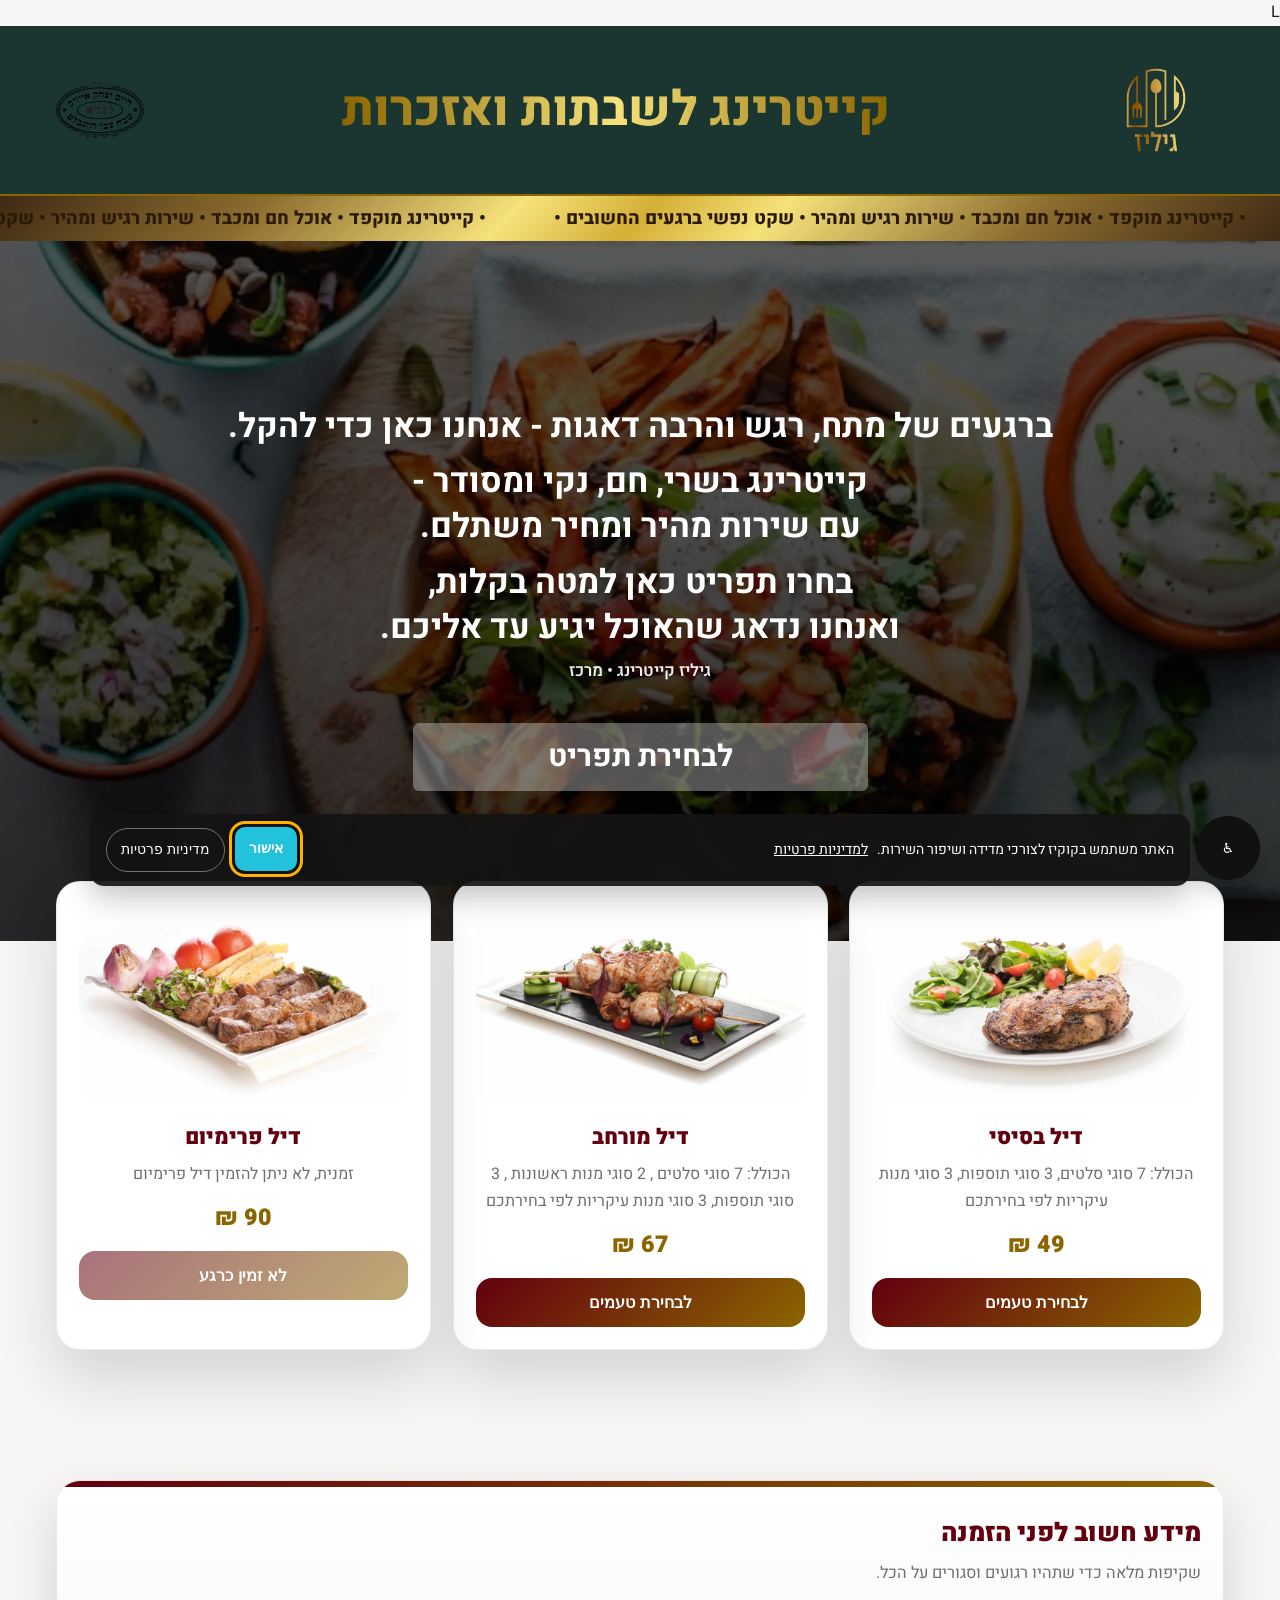
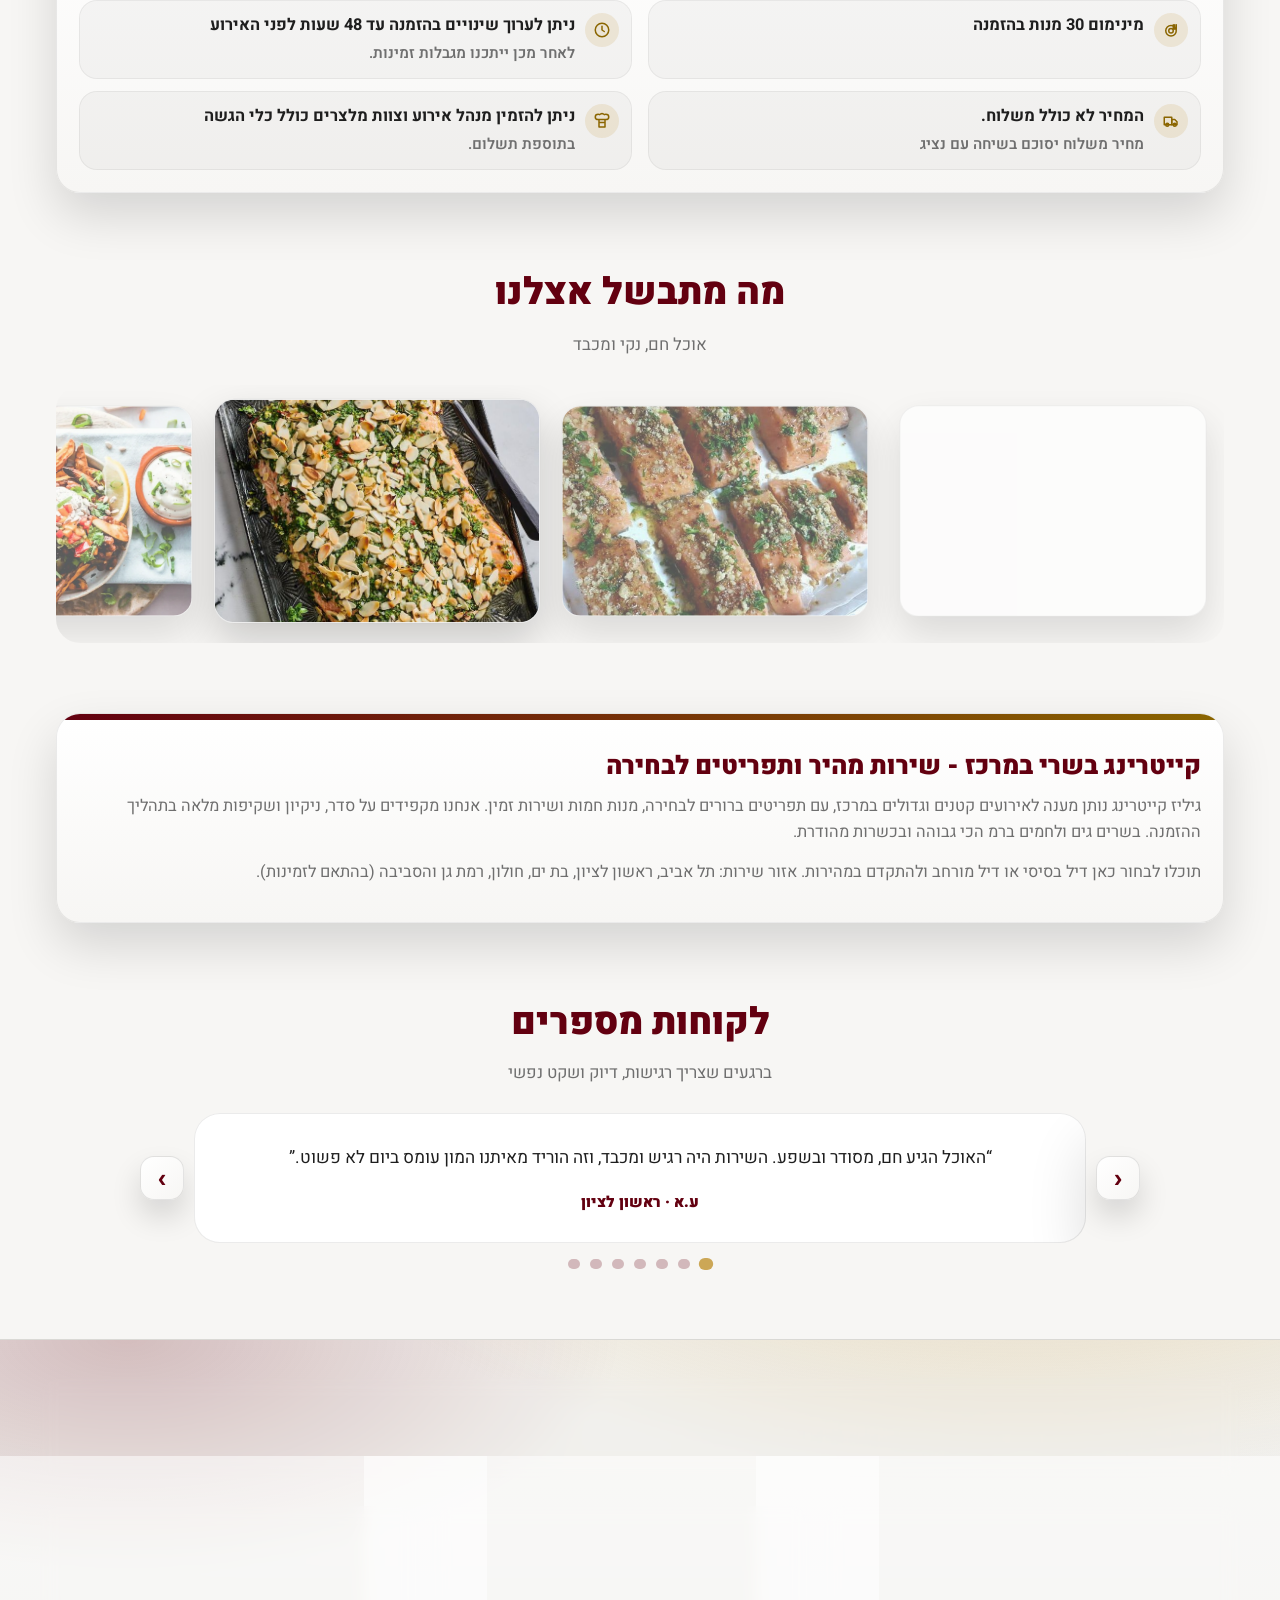
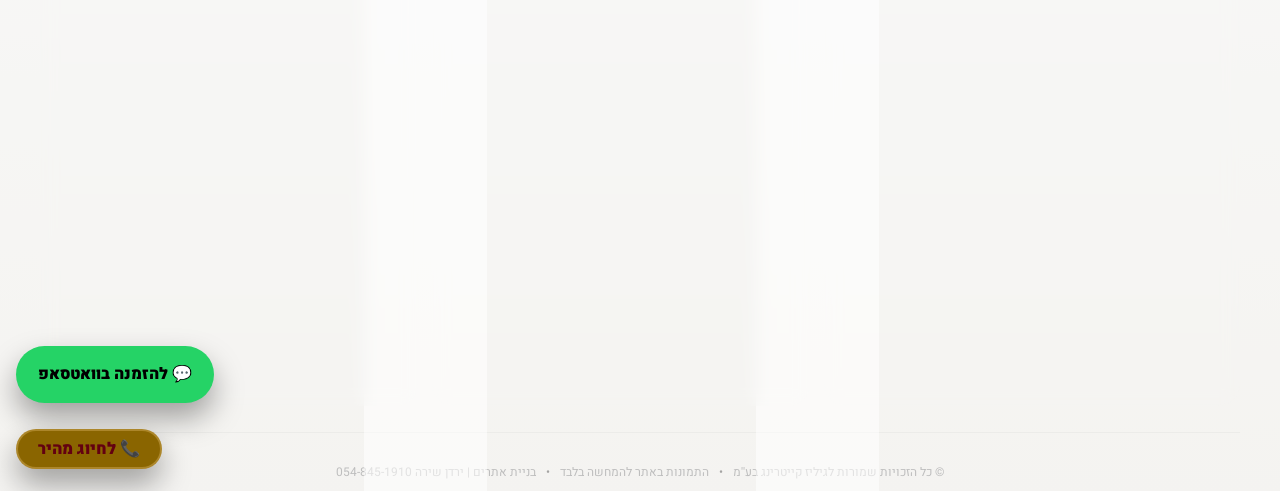
==== commit d737e94f: "Integrate Google Tag Manager into index.html Added Google Tag Manager scripts for tracking." ====
--- a/index.html
+++ b/index.html
@@ -6,6 +6,9 @@
   <meta http-equiv="x-ua-compatible" content="IE=edge" />
   <meta name="viewport" content="width=device-width, initial-scale=1.0" />
 
+
+
+  
   <!-- ✅ SEO: Title + Description (קצרים, טבעיים, ממוקדים) -->
   <title>גיליז קייטרינג | קייטרינג בשרי במרכז לשבתות ואזכרות</title>
   <meta name="description"
@@ -46,6 +49,23 @@
   <meta name="twitter:description" content="תפריטים לבחירה לשבתות, אזכרות ואירועים. הזמנה בוואטסאפ או בטלפון." />
   <meta name="twitter:image" content="https://giliscatering.co.il/assets/og.jpg" />
 
+
+
+<!-- Google Tag Manager -->
+<script>(function(w,d,s,l,i){w[l]=w[l]||[];w[l].push({'gtm.start':
+new Date().getTime(),event:'gtm.js'});var f=d.getElementsByTagName(s)[0],
+j=d.createElement(s),dl=l!='dataLayer'?'&l='+l:'';j.async=true;j.src=
+'https://www.googletagmanager.com/gtm.js?id='+i+dl;f.parentNode.insertBefore(j,f);
+})(window,document,'script','dataLayer','GTM-MZQD8DF2');</script>
+<!-- End Google Tag Manager -->
+
+
+<!-- Google Tag Manager (noscript) -->
+<noscript><iframe src="https://www.googletagmanager.com/ns.html?id=GTM-MZQD8DF2"
+height="0" width="0" style="display:none;visibility:hidden"></iframe></noscript>
+<!-- End Google Tag Manager (noscript) -->
+
+  
   <!-- Fonts -->
   <link
     href="https://fonts.googleapis.com/css2?family=Cardo:ital,wght@0,400;0,700;1,400&family=Fredoka:wght@300..700&family=Heebo:wght@100..900&display=swap"
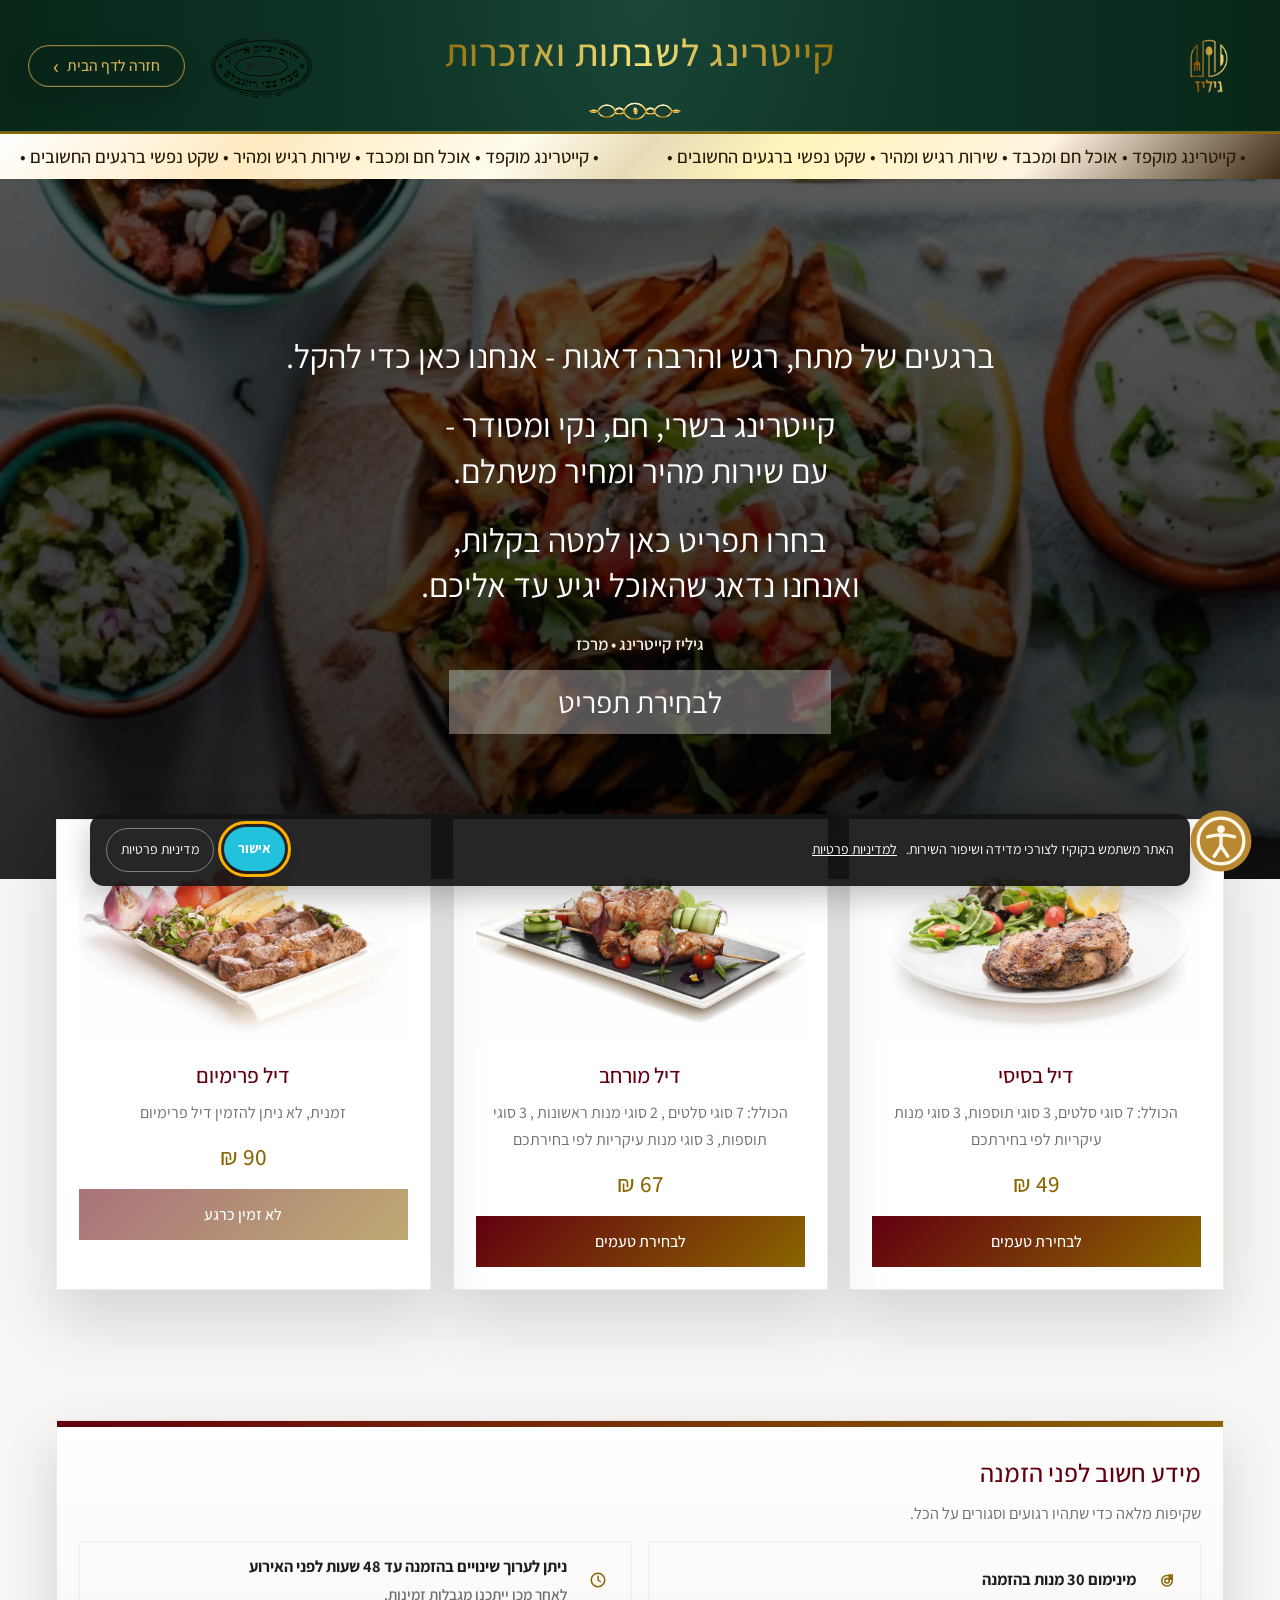
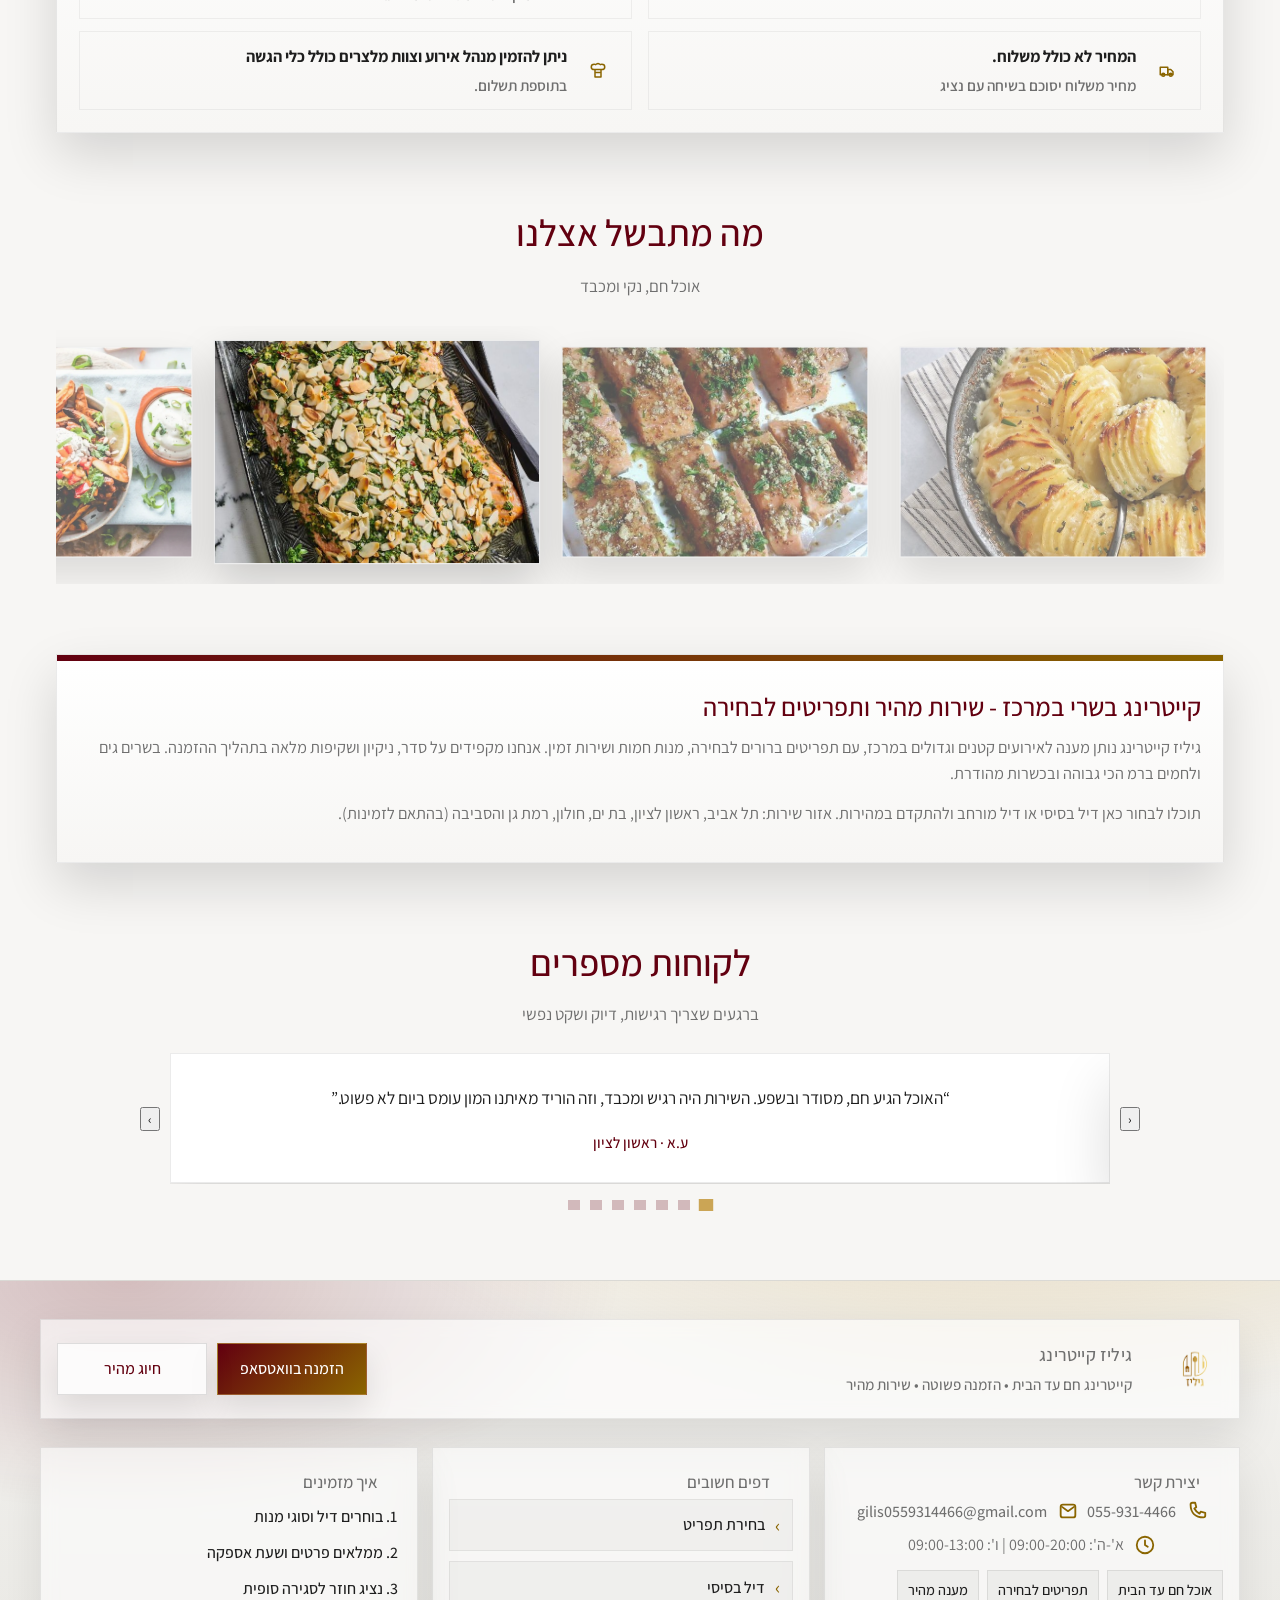
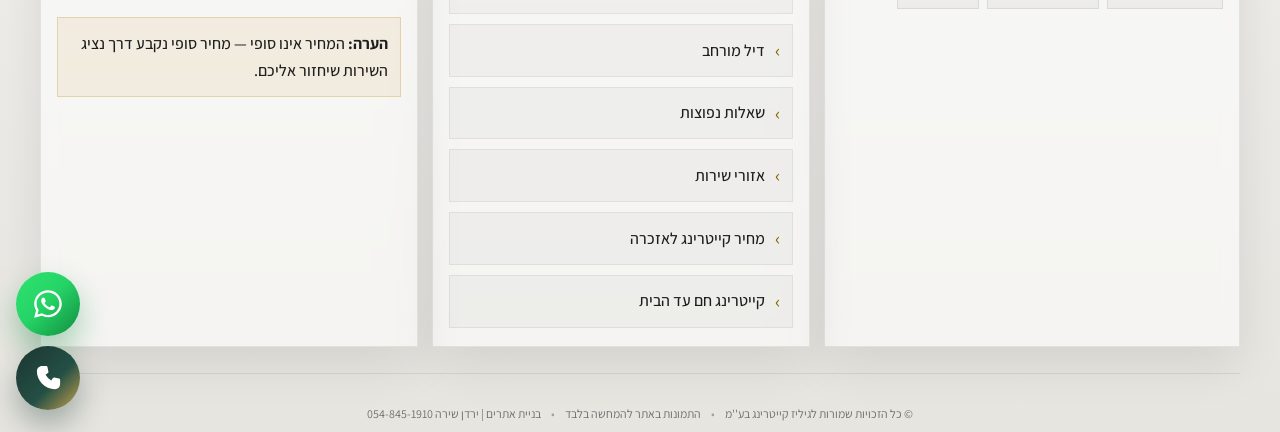
==== commit dd01c9d8: "עיצוב חדש" ====
--- a/index.html
+++ b/index.html
@@ -1,4 +1,4 @@
-<!DOCTYPE html>
+﻿<!DOCTYPE html>
 <html lang="he" dir="rtl">
 
 <head>
@@ -42,7 +42,7 @@
   <meta property="og:image" content="https://giliscatering.co.il/assets/og.jpg" />
   <meta property="og:image:width" content="1200" />
   <meta property="og:image:height" content="630" />
-  <meta property="og:image:alt" content="גיליז קייטרינג – קייטרינג בשרי במרכז" />L
+  <meta property="og:image:alt" content="גיליז קייטרינג – קייטרינג בשרי במרכז" />
 
   <meta name="twitter:card" content="summary_large_image" />
   <meta name="twitter:title" content="גיליז קייטרינג | קייטרינג בשרי במרכז" />
@@ -68,46 +68,13 @@
   
   <!-- Fonts -->
   <link
-    href="https://fonts.googleapis.com/css2?family=Cardo:ital,wght@0,400;0,700;1,400&family=Fredoka:wght@300..700&family=Heebo:wght@100..900&display=swap"
+    href="https://fonts.googleapis.com/css2?family=Assistant:wght@300;400;500;600;700;800;900&display=swap"
     rel="stylesheet" />
 
   <!-- CSS -->
   <link rel="stylesheet" href="styles.css" />
   <link rel="stylesheet" href="a11y-widget.css" />
 
-  <!-- A11y / Utility (לא משנה עיצוב קיים; רק נגישות/SEO) -->
-  <style>
-    /* נגישות: sr-only + skip-link בלי לפגוע בעיצוב */
-    .sr-only {
-      position: absolute !important;
-      width: 1px !important;
-      height: 1px !important;
-      padding: 0 !important;
-      margin: -1px !important;
-      overflow: hidden !important;
-      clip: rect(0, 0, 0, 0) !important;
-      white-space: nowrap !important;
-      border: 0 !important;
-    }
-
-    .skip-link {
-      position: absolute;
-      top: 8px;
-      right: 8px;
-      z-index: 9999;
-      padding: 10px 12px;
-      background: #fff;
-      color: #000;
-      border: 2px solid currentColor;
-      border-radius: 8px;
-      transform: translateY(-140%);
-      transition: transform .15s ease;
-    }
-
-    .skip-link:focus {
-      transform: translateY(0);
-    }
-  </style>
 
   <script src="a11y-widget.js" defer></script>
 
@@ -196,13 +163,13 @@
   <a class="skip-link" href="#products">דילוג לבחירת תפריט</a>
 
   <noscript>
-    <div style="margin:16px;padding:12px;border:1px solid rgba(0,0,0,.15);border-radius:12px;background:#fff;">
+    <div class="noscript-note">
       כדי לבחור דילים, לפתוח תמונות ולבצע הזמנה, יש להפעיל JavaScript בדפדפן.
     </div>
   </noscript>
 
   <!-- ===== ICONS SPRITE ===== -->
-  <svg aria-hidden="true" style="position:absolute;width:0;height:0;overflow:hidden" xmlns="http://www.w3.org/2000/svg">
+  <svg aria-hidden="true" class="svg-sprite" xmlns="http://www.w3.org/2000/svg">
     <symbol id="gi-phone" viewBox="0 0 24 24">
       <path d="M7 3h3l1.2 5-2.1 1.3a13.5 13.5 0 0 0 5.6 5.6L16 12.8 21 14v3c0 1.1-.9 2-2 2C10.2 19 5 13.8 5 5c0-1.1.9-2 2-2Z" fill="none" stroke="currentColor" stroke-width="2" stroke-linejoin="round" stroke-linecap="round" />
     </symbol>
@@ -239,9 +206,48 @@
     <!-- ===== HEADER ===== -->
     <header class="top-header" role="banner">
       <div class="header-inner">
+        <a class="top-home-link" href="index.html" aria-label="חזרה לדף הבית"><span aria-hidden="true">‹</span> חזרה לדף הבית</a>
         <img src="assets/logo.png" class="logo" alt="לוגו גיליז קייטרינג" loading="eager" decoding="async" />
         <!-- ✅ H1 יחיד -->
         <h1 class="logoTitle">קייטרינג לשבתות ואזכרות</h1>
+        <svg class="header-ornament" xmlns="http://www.w3.org/2000/svg" viewBox="0 0 900 120" width="100%" height="120" aria-hidden="true" focusable="false">
+          <defs>
+            <linearGradient id="headerGold" x1="0%" y1="0%" x2="0%" y2="100%">
+              <stop offset="0%" stop-color="#FFF7C5"/>
+              <stop offset="15%" stop-color="#F9E08A"/>
+              <stop offset="35%" stop-color="#E4BE5B"/>
+              <stop offset="50%" stop-color="#B8860B"/>
+              <stop offset="70%" stop-color="#D9A441"/>
+              <stop offset="85%" stop-color="#F7DC84"/>
+              <stop offset="100%" stop-color="#8C6500"/>
+            </linearGradient>
+            <filter id="headerGlow" x="-50%" y="-50%" width="200%" height="200%">
+              <feGaussianBlur stdDeviation="2" result="blur"/>
+              <feMerge>
+                <feMergeNode in="blur"/>
+                <feMergeNode in="SourceGraphic"/>
+              </feMerge>
+            </filter>
+          </defs>
+          <g filter="url(#headerGlow)" stroke="url(#headerGold)" stroke-width="5" stroke-linecap="round" stroke-linejoin="round" fill="none">
+            <line x1="610"
+      y1="60"
+      x2="890"
+      y2="60"
+      stroke="url(#headerGold)"
+      stroke-width="4" />
+            <path d="M285 60 C275 52 264 52 250 60 C264 68 275 68 285 60 Z" fill="url(#headerGold)" stroke="none"/>
+            <path d="M285 60 C300 28 340 28 355 60 C340 92 300 92 285 60"/>
+            <path d="M350 60 C360 44 378 44 388 60 C378 76 360 76 350 60"/>
+            <path d="M385 60 C405 18 455 18 475 60 C455 102 405 102 385 60"/>
+            <path d="M430 45 C442 50 445 63 433 73 C421 63 423 50 430 45 Z" fill="url(#headerGold)" stroke="none"/>
+            <circle cx="432" cy="60" r="3.5" fill="#FFF7C5" stroke="none"/>
+            <path d="M472 60 C482 44 500 44 510 60 C500 76 482 76 472 60"/>
+            <path d="M505 60 C520 28 560 28 575 60 C560 92 520 92 505 60"/>
+            <path d="M575 60 C585 52 596 52 610 60 C596 68 585 68 575 60 Z" fill="url(#headerGold)" stroke="none"/>
+            <line x1="610" y1="60" x2="890" y2="60"/>
+          </g>
+        </svg>
         <img src="assets/LandoNewLogo.svg" class="kosher" alt="לוגו הכשרות" loading="lazy" decoding="async" />
       </div>
     </header>
@@ -271,8 +277,8 @@
         <p>בחרו תפריט כאן למטה בקלות, ואנחנו נדאג שהאוכל יגיע עד אליכם.</p>
         <p class="small-note">גיליז קייטרינג • מרכז</p>
 
-        <p class="FOR_CTA" style="margin-top:10px;">
-          <a class="cta-main" href="#products" style="width: 100%;">לבחירת תפריט</a>
+        <p class="FOR_CTA u-mt-10">
+          <a class="cta-main u-full-width" href="#products">לבחירת תפריט</a>
         </p>
       </div>
     </section>
@@ -347,7 +353,7 @@
             גיליז קייטרינג נותן מענה לאירועים קטנים וגדולים במרכז, עם תפריטים ברורים לבחירה, מנות חמות ושירות זמין.
             אנחנו מקפידים על סדר, ניקיון ושקיפות מלאה בתהליך ההזמנה. בשרים גים ולחמים ברמ הכי גבוהה ובכשרות מהודרת.
           </p>
-          <p class="notes-sub" style="margin-top:10px;">
+          <p class="notes-sub u-mt-10">
             תוכלו לבחור כאן דיל בסיסי או דיל מורחב ולהתקדם במהירות.
             אזור שירות: תל אביב, ראשון לציון, בת ים, חולון, רמת גן והסביבה (בהתאם לזמינות).
           </p>
@@ -360,7 +366,7 @@
         <p class="testimonials-sub">ברגעים שצריך רגישות, דיוק ושקט נפשי</p>
 
         <div class="t-carousel" aria-label="קרוסלת המלצות">
-          <button class="t-arrow t-prev" type="button" aria-label="המלצה קודמת">‹</button>
+          <button class="t-prev" type="button" aria-label="המלצה קודמת">‹</button>
 
           <div class="t-viewport">
             <div class="t-track" id="tTrack">
@@ -396,7 +402,7 @@
             </div>
           </div>
 
-          <button class="t-arrow t-next" type="button" aria-label="המלצה הבאה">›</button>
+          <button type="button" aria-label="המלצה הבאה">›</button>
         </div>
 
         <div class="t-dots" id="tDots" aria-label="בחירת המלצה"></div>
@@ -738,3 +744,8 @@
 </body>
 
 </html>
+
+
+
+
+
--- a/styles.css
+++ b/styles.css
@@ -1,3 +1,5 @@
+﻿@import url('https://fonts.googleapis.com/css2?family=Assistant:wght@300;400;500;600;700;800;900&display=swap');
+
 /* =========================================================
    0) THEME + BASE (COMMON)
 ========================================================= */
@@ -21,27 +23,23 @@
   --arrowBg: linear-gradient(135deg,#ffffff,#f7f6f4);
 
   --base-font:16px;
-  --radius:24px;
-}
-
-/* (אם את עדיין צריכה את הפונט הזה – השאירי. אם לא, אפשר למחוק) */
-@font-face{
-  font-family:'asimon';
-  font-style:normal;
-  font-weight:normal;
-  font-display:swap;
-  src:url(https://tex-til.co.il/wp-content/uploads/2021/05/asimon-regular-aaa.eot);
-  src:url(https://tex-til.co.il/wp-content/uploads/2021/05/asimon-regular-aaa.eot?#iefix) format('embedded-opentype'),
-      url(https://tex-til.co.il/wp-content/uploads/2021/05/asimon-regular-aaa.woff2) format('woff2'),
-      url(https://tex-til.co.il/wp-content/uploads/2021/05/asimon-regular-aaa.woff) format('woff');
+  --radius:0;
 }
 
 html{ font-size: var(--base-font); scroll-behavior:smooth; }
-html,body{ width:100%; max-width:100%; overflow-x:hidden; }
+html,body{ width:100%; max-width:100%; overflow-x:hidden; font-family:'Assistant', Arial, "Noto Sans Hebrew", sans-serif; }
 *{ box-sizing:border-box; }
+button,
+input,
+select,
+textarea{
+  font-family:inherit;
+}
+header{
+      text-align: center;
+}
 body{
   margin:0;
-  font-family:"Heebo", Arial, sans-serif;
   background:var(--bg);
   color:var(--text);
   line-height:1.6;
@@ -52,7 +50,7 @@
   margin:36px auto;
   background:var(--surface);
   border:1px solid var(--border);
-  border-radius:18px;
+  border-radius:0;
   padding:24px;
   box-shadow:0 14px 32px rgba(0,0,0,.08);
 }
@@ -62,7 +60,7 @@
 :focus-visible{
   outline:3px solid var(--focus);
   outline-offset:3px;
-  border-radius:10px;
+  border-radius:0;
 }
 .skip-link{
   position:absolute;
@@ -73,7 +71,7 @@
   background:#fff;
   color:#000;
   border:2px solid currentColor;
-  border-radius:8px;
+  border-radius:0;
   transform:translateY(-140%);
   transition:transform .15s ease;
 }
@@ -94,29 +92,102 @@
    1) HEADER (COMMON)
 ========================================================= */
 .top-header{
-  background: #1b3630;
+  background:
+    radial-gradient(circle at 50% 0%, rgba(34,82,67,.46), transparent 42%),
+    linear-gradient(90deg, #082719 0%, #123c2d 50%, #082719 100%);
   border-bottom:2px solid var(--accent);
+  box-shadow:inset 0 -1px 0 rgba(246,226,122,.35);
 }
 .header-inner{
-  max-width:1200px;
+  max-width:1500px;
   margin:auto;
-  padding:16px 16px;
-  display:flex;
+  min-height:132px;
+  padding:18px 28px;
+  position:relative;
+  display:flex;
+  align-items:center;
   justify-content:space-between;
-  align-items:center;
-  gap:12px;
-}
-.logo{ height:136px; width:auto; }
-.kosher{ height:56px; width:auto; }
+  gap:26px;
+  direction:ltr;
+}
+.top-home-link{
+  order:1;
+  flex:0 0 auto;
+  min-height:42px;
+  display:inline-flex;
+  align-items:center;
+  justify-content:center;
+  gap:8px;
+  padding:9px 24px;
+  border:1px solid rgba(201,162,77,.78);
+  border-radius:999px;
+  background:rgba(5,32,21,.36);
+  color:#d7b35b;
+  font-size:.98rem;
+  font-weight:500;
+  line-height:1;
+  text-decoration:none;
+  box-shadow:inset 0 0 0 1px rgba(201,162,77,.12), 0 10px 26px rgba(0,0,0,.16);
+  transition:background .2s ease, color .2s ease, transform .2s ease, border-color .2s ease;
+}
+.top-home-link span{
+  font-size:1.45rem;
+  line-height:.7;
+}
+.top-home-link:hover{
+  transform:translateY(-1px);
+  background:rgba(201,162,77,.12);
+  border-color:#d7b35b;
+  color:#f6e27a;
+}
+.logo{
+  order:4;
+  flex:0 0 auto;
+  height:86px;
+  width:auto;
+  object-fit:contain;
+}
+.kosher{
+  order:2;
+  flex:0 0 auto;
+    margin-right: auto;
+  height:64px;
+  max-width:120px;
+  width:auto;
+  object-fit:contain;
+  opacity:.86;
+}
 
 .logoTitle{
-  font-size: clamp(2.1rem, 3.8vw, 3.5rem);
+  position:absolute;
+  left:50%;
+  top:50%;
+  transform:translate(-50%, -50%);
+  width:min(500px, 34vw);
+  padding-bottom:28px;
+  direction:rtl;
+  font-size:clamp(2rem, 3vw, 3.05rem);
   background: linear-gradient(90deg, var(--accent), #f6e27a, var(--accent));
   -webkit-background-clip:text;
   color:transparent;
   text-align:center;
-  font-weight:800;
-  line-height:1.15;
+  font-weight:500;
+  line-height:1.05;
+  letter-spacing:.03em;
+  margin:0;
+}
+.header-ornament{
+  position:absolute;
+  left:50%;
+  top:calc(50% + 30px);
+  transform:translateX(-50%);
+  width:min(230px, 22vw);
+  height:auto;
+  display:block;
+  pointer-events:none;
+}
+.top-header > div:not(.header-inner){
+  display:none;
 }
 
 /* =========================================================
@@ -125,14 +196,7 @@
 .gold-marquee{
   width:100%;
   overflow:hidden;
-  background: linear-gradient(135deg,
-    #3f2a14 0%,
-    #8b6b2e 20%,
-    #f6e27a 40%,
-    #d4af37 50%,
-    #f6e27a 60%,
-    #8b6b2e 80%,
-    #3f2a14 100%);
+  background: linear-gradient(135deg, #ffffff 0%, #ffeac1 20%, #fffcec 40%, #e7dcb7 50%, #fff4ba 60%, #fff4e0 80%, #3f2a14 100%);
 }
 .marquee-track{
   display:flex;
@@ -144,7 +208,7 @@
   white-space:nowrap;
   padding:8px 34px;
   font-size: clamp(.95rem, 2.5vw, 1.15rem);
-  font-weight:800;
+  font-weight:500;
   color:var(--marqueeText);
 }
 @keyframes marquee{
@@ -206,41 +270,72 @@
 }
 .whatsapp{
   position:fixed;
-  bottom:88px;
+  bottom:96px;
   left:16px;
-  background:#25d366;
-  color:#000;
-  padding:16px 22px;
-  border-radius:50px;
-  font-weight:900;
+  width:64px;
+  height:64px;
+  display:inline-flex;
+  align-items:center;
+  justify-content:center;
+  padding:0;
+  border-radius:50%;
+  background:linear-gradient(135deg, #2fe36f 0%, #25d366 48%, #128c3f 100%);
+  color:#fff;
+  font-size:0;
+  font-weight:500;
   text-decoration:none;
-  box-shadow:0 15px 30px rgba(0,0,0,.35);
+  box-shadow:0 15px 30px rgba(18,140,63,.35);
   animation: blink 1.4s infinite;
   z-index:999;
+  isolation:isolate;
+  transition:transform .25s ease, box-shadow .25s ease;
+}
+.whatsapp::before{
+  content:"";
+  width:34px;
+  height:34px;
+  background:#fff;
+  -webkit-mask:url("data:image/svg+xml,%3Csvg xmlns='http://www.w3.org/2000/svg' viewBox='0 0 32 32'%3E%3Cpath d='M16.02 3C8.85 3 3.03 8.67 3.03 15.65c0 2.24.61 4.43 1.76 6.34L3 29l7.24-1.85a13.3 13.3 0 0 0 5.78 1.35C23.18 28.5 29 22.82 29 15.85S23.18 3 16.02 3Zm0 23.34c-1.86 0-3.68-.49-5.27-1.42l-.38-.22-4.29 1.1 1.13-4.08-.25-.42a10.8 10.8 0 0 1-1.68-5.65c0-5.78 4.81-10.49 10.74-10.49 5.92 0 10.73 4.81 10.73 10.69 0 5.79-4.81 10.49-10.73 10.49Zm5.9-7.85c-.32-.16-1.91-.92-2.2-1.03-.3-.11-.51-.16-.72.16-.21.31-.83 1.02-1.02 1.23-.19.21-.38.23-.7.08-.32-.16-1.36-.49-2.59-1.55-.96-.83-1.61-1.85-1.8-2.16-.19-.32-.02-.49.14-.64.15-.14.32-.37.48-.55.16-.18.21-.31.32-.52.11-.21.05-.39-.03-.55-.08-.16-.72-1.7-.98-2.33-.26-.62-.52-.54-.72-.55h-.61c-.21 0-.55.08-.84.39-.29.31-1.1 1.05-1.1 2.56s1.13 2.97 1.29 3.18c.16.21 2.23 3.33 5.4 4.67.75.32 1.34.51 1.8.65.76.24 1.45.21 1.99.13.61-.09 1.91-.76 2.18-1.5.27-.73.27-1.36.19-1.5-.08-.13-.29-.21-.62-.37Z'/%3E%3C/svg%3E") center / contain no-repeat;
+  mask:url("data:image/svg+xml,%3Csvg xmlns='http://www.w3.org/2000/svg' viewBox='0 0 32 32'%3E%3Cpath d='M16.02 3C8.85 3 3.03 8.67 3.03 15.65c0 2.24.61 4.43 1.76 6.34L3 29l7.24-1.85a13.3 13.3 0 0 0 5.78 1.35C23.18 28.5 29 22.82 29 15.85S23.18 3 16.02 3Zm0 23.34c-1.86 0-3.68-.49-5.27-1.42l-.38-.22-4.29 1.1 1.13-4.08-.25-.42a10.8 10.8 0 0 1-1.68-5.65c0-5.78 4.81-10.49 10.74-10.49 5.92 0 10.73 4.81 10.73 10.69 0 5.79-4.81 10.49-10.73 10.49Zm5.9-7.85c-.32-.16-1.91-.92-2.2-1.03-.3-.11-.51-.16-.72.16-.21.31-.83 1.02-1.02 1.23-.19.21-.38.23-.7.08-.32-.16-1.36-.49-2.59-1.55-.96-.83-1.61-1.85-1.8-2.16-.19-.32-.02-.49.14-.64.15-.14.32-.37.48-.55.16-.18.21-.31.32-.52.11-.21.05-.39-.03-.55-.08-.16-.72-1.7-.98-2.33-.26-.62-.52-.54-.72-.55h-.61c-.21 0-.55.08-.84.39-.29.31-1.1 1.05-1.1 2.56s1.13 2.97 1.29 3.18c.16.21 2.23 3.33 5.4 4.67.75.32 1.34.51 1.8.65.76.24 1.45.21 1.99.13.61-.09 1.91-.76 2.18-1.5.27-.73.27-1.36.19-1.5-.08-.13-.29-.21-.62-.37Z'/%3E%3C/svg%3E") center / contain no-repeat;
+}
+.whatsapp:hover{
+  transform:scale(1.06);
+  box-shadow:0 18px 38px rgba(18,140,63,.45);
 }
 .call-float-big{
   position:fixed;
   bottom:22px;
   left:16px;
-  padding:5px 20px;
-  border-radius:50px;
-  background:var(--accent);
-  color:var(--primary);
-  font-weight:900;
-  font-size:1.02rem;
+  width:64px;
+  height:64px;
+  padding:0;
+  border-radius:50%;
+  background:linear-gradient(135deg, #1b3630 0%, #244f45 58%, #c9a24d 100%);
+  color:#fff;
+  font-weight:500;
+  font-size:0;
   text-decoration:none;
-  display:flex;
-  align-items:center;
-  gap:10px;
-  box-shadow:0 15px 30px rgba(0,0,0,.35);
-  border:2px solid rgba(201,162,77,.55);
+  display:inline-flex;
+  align-items:center;
+  justify-content:center;
+
+  box-shadow:0 15px 30px rgba(27,54,48,.35);
+  border:0;
   z-index:999;
   animation: blink 1.4s infinite;
   transition:transform .25s ease, box-shadow .25s ease;
 }
+.call-float-big::before{
+  content:"";
+  width:31px;
+  height:31px;
+  background:#fff;
+  -webkit-mask:url("data:image/svg+xml,%3Csvg xmlns='http://www.w3.org/2000/svg' viewBox='0 0 24 24'%3E%3Cpath d='M7 3h3.2c.5 0 .9.34 1 .82l.75 3.7c.08.4-.08.81-.41 1.05l-1.82 1.3a11.6 11.6 0 0 0 4.41 4.41l1.3-1.82c.24-.33.65-.49 1.05-.41l3.7.75c.48.1.82.52.82 1V17c0 2.2-1.8 4-4 4C9.27 21 3 14.73 3 7c0-2.2 1.8-4 4-4Z'/%3E%3C/svg%3E") center / contain no-repeat;
+  mask:url("data:image/svg+xml,%3Csvg xmlns='http://www.w3.org/2000/svg' viewBox='0 0 24 24'%3E%3Cpath d='M7 3h3.2c.5 0 .9.34 1 .82l.75 3.7c.08.4-.08.81-.41 1.05l-1.82 1.3a11.6 11.6 0 0 0 4.41 4.41l1.3-1.82c.24-.33.65-.49 1.05-.41l3.7.75c.48.1.82.52.82 1V17c0 2.2-1.8 4-4 4C9.27 21 3 14.73 3 7c0-2.2 1.8-4 4-4Z'/%3E%3C/svg%3E") center / contain no-repeat;
+}
 .call-float-big:hover{
-  transform:scale(1.05);
-  box-shadow:0 20px 38px rgba(0,0,0,.45);
+  transform:scale(1.06);
+  box-shadow:0 18px 38px rgba(27,54,48,.45);
 }
 
 /* =========================================================
@@ -253,7 +348,7 @@
   z-index:1000;
   width:58px;
   height:58px;
-  border-radius:999px;
+  border-radius:0;
   border:none;
   background:#1e88e5;
   display:flex;
@@ -328,12 +423,12 @@
 }
 .page-home .hero > div{ max-width:900px; }
 .page-home .hero p{
-  color:#fff;
-  font-size: clamp(1.05rem, 3.8vw, 2.1rem);
-  line-height:1.35;
-  font-weight:700;
-  margin:10px 0;
-  text-wrap:balance;
+    color: #fff;
+    font-size: clamp(1.05rem, 4.8vw, 2.1rem);
+    line-height: 1.35;
+    font-weight: initial;
+    margin: 24px 86px;
+    text-wrap: balance;
 }
 .page-home .hero p.small-note{
   font-size: clamp(.95rem, 2.6vw, 1.05rem);
@@ -354,7 +449,7 @@
 }
 .page-home .product{
   background:var(--surface);
-  border-radius:var(--radius);
+  border-radius:0;
   padding:22px;
   box-shadow:0 28px 60px var(--shadow);
   text-align:center;
@@ -374,13 +469,13 @@
   width:100%;
   height:200px;
   object-fit:cover;
-  border-radius:18px;
+  border-radius:0;
 }
 .page-home .product h3{
   color:var(--primary);
   margin:16px 0 6px;
   font-size:1.35rem;
-  font-weight:900;
+  font-weight:500;
 }
 .page-home .product p{
   color:var(--muted);
@@ -391,18 +486,18 @@
 .page-home .price{
   font-size:1.45rem;
   color:var(--accent);
-  font-weight:900;
+  font-weight:500;
   margin:12px 0 14px;
 }
 .page-home .product button{
   width:100%;
   padding:15px;
   border:none;
-  border-radius:16px;
+  border-radius:0;
   background: linear-gradient(135deg,var(--primary),var(--accent));
   color:#fff;
   font-size:1rem;
-  font-weight:900;
+  font-weight:500;
   cursor:pointer;
   transition:opacity .25s ease, transform .25s ease;
 }
@@ -422,7 +517,7 @@
 .page-home .notes-card{
   background: linear-gradient(180deg,var(--surface) 0%, var(--surface2) 100%);
   border:1px solid var(--border);
-  border-radius:var(--radius);
+  border-radius:0;
   box-shadow:0 22px 50px var(--shadow);
   padding:22px;
   overflow:hidden;
@@ -440,7 +535,7 @@
   margin:10px 0 6px;
   font-size: clamp(1.25rem, 2.6vw, 1.6rem);
   color:var(--primary);
-  font-weight:900;
+  font-weight:500;
 }
 .page-home .notes-sub{
   margin:0 0 14px;
@@ -459,21 +554,21 @@
   display:flex;
   gap:10px;
   align-items:flex-start;
-  background: rgba(0,0,0,.03);
+  background:transparent;
   border:1px solid rgba(0,0,0,.05);
-  border-radius:18px;
+  border-radius:0;
   padding:12px 12px;
+  align-items: center;
 }
 .page-home .note-icon{
-  flex:0 0 auto;
-  width:34px;
-  height:34px;
-  border-radius:999px;
-  display:inline-flex;
-  align-items:center;
-  justify-content:center;
-  background: rgba(201,162,77,.18);
-  color:var(--primary);
+display: flex;
+    gap: 10px;
+    align-items: flex-start;
+    background: rgba(0, 0, 0, 0);
+    border: none;
+    border-radius: 0;
+    padding: 12px 12px;
+    align-items: center;
 }
 .page-home .note-icon .gi{
   width:18px;
@@ -511,7 +606,7 @@
   font-size: clamp(2.2rem, 3.4vw, 2.33rem);
   color:var(--primary);
   margin:0 0 10px;
-  font-weight:900;
+  font-weight:500;
 }
 .page-home .carousel-sub{
   color:var(--muted);
@@ -522,7 +617,7 @@
   position:relative;
   overflow-x:auto;
   overflow-y:hidden;
-  border-radius:24px;
+  border-radius:0;
   padding:16px 10px;
   max-width:100%;
   scroll-snap-type:x mandatory;
@@ -538,7 +633,7 @@
 .page-home .c-item{
   flex:0 0 320px;
   height:220px;
-  border-radius:20px;
+  border-radius:0;
   overflow:hidden;
   opacity:.65;
   transform:scale(.96);
@@ -566,7 +661,7 @@
   font-size: clamp(2.2rem, 3.4vw, 2.33rem);
   color:var(--primary);
   margin:0 0 8px;
-  font-weight:900;
+  font-weight:500;
 }
 .page-home .testimonials-sub{
   color:var(--muted);
@@ -588,7 +683,7 @@
 .page-home .t-viewport{
   overflow:hidden;
   width:100%;
-  border-radius:26px;
+  border-radius:0;
   max-width:100%;
 }
 .page-home .t-track{
@@ -599,7 +694,7 @@
 .page-home .t-card{
   flex:0 0 100%;
   background:var(--surface);
-  border-radius:26px;
+  border-radius:0;
   padding:28px 22px;
   box-shadow:0 30px 60px var(--shadow);
   border:1px solid var(--border);
@@ -613,19 +708,19 @@
   margin:0 0 16px;
 }
 .page-home .t-name{
-  font-weight:900;
+  font-weight:500;
   color:var(--primary);
   font-size:.95rem;
 }
 .page-home .t-arrow{
   width:44px;
   height:44px;
-  border-radius:14px;
+  border-radius:0;
   border:1px solid rgba(0,0,0,.10);
   background:var(--arrowBg);
   color:var(--primary);
   font-size:26px;
-  font-weight:900;
+  font-weight:500;
   cursor:pointer;
   box-shadow:0 16px 30px var(--shadow);
   transition:transform .2s ease, opacity .2s ease;
@@ -641,7 +736,7 @@
 .page-home .t-dot{
   width:10px;
   height:10px;
-  border-radius:999px;
+  border-radius:0;
   background: rgba(99,0,16,.25);
   border:none;
   cursor:pointer;
@@ -676,7 +771,7 @@
 .page-home .lightbox-img{
   max-width:100%;
   max-height:86vh;
-  border-radius:18px;
+  border-radius:0;
   box-shadow:0 30px 70px rgba(0,0,0,.55);
   border:1px solid rgba(255,255,255,.18);
   background:#111;
@@ -687,12 +782,12 @@
   transform:translateY(-50%);
   width:52px;
   height:52px;
-  border-radius:16px;
+  border-radius:0;
   border:1px solid rgba(255,255,255,.22);
   background: rgba(255,255,255,.10);
   color:#fff;
   font-size:32px;
-  font-weight:900;
+  font-weight:500;
   cursor:pointer;
   display:flex;
   align-items:center;
@@ -709,12 +804,12 @@
   right:6px;
   width:46px;
   height:46px;
-  border-radius:14px;
+  border-radius:0;
   border:1px solid rgba(255,255,255,.22);
   background: rgba(255,255,255,.10);
   color:#fff;
   font-size:28px;
-  font-weight:900;
+  font-weight:500;
   cursor:pointer;
   display:flex;
   align-items:center;
@@ -732,31 +827,18 @@
 }
 
 .page-basic .top-header{
-  background: var(--top);
+  background:
+    radial-gradient(circle at 50% 0%, rgba(34,82,67,.46), transparent 42%),
+    linear-gradient(90deg, #082719 0%, #123c2d 50%, #082719 100%);
   border-bottom:2px solid var(--accent);
 }
-.page-basic .logoTitle{ font-weight:600; }
+.page-basic .logoTitle{ font-weight:500; }
 .page-basic .top-home-link{
-  position:absolute;
-  top:14px;
-  left:14px;
-  z-index:1001;
-  min-height:42px;
-  display:inline-flex;
-  align-items:center;
-  justify-content:center;
-  padding:9px 14px;
-  border-radius:14px;
-  border:1px solid rgba(201,162,77,.55);
-  background:rgba(255,255,255,.94);
-  color:var(--primary);
-  font-weight:900;
-  text-decoration:none;
-  box-shadow:0 12px 28px rgba(0,0,0,.18);
+  position:static;
+  z-index:auto;
 }
 .page-basic .top-home-link:hover{
   transform:translateY(-1px);
-  background:#fff;
 }
 
 /* Hero (basic) */
@@ -764,7 +846,7 @@
   min-height:420px;
   background:
     linear-gradient(to bottom, rgb(0 0 0 / 58%), rgb(0 0 0 / 78%)),
-    url('assets/רקע0.png');
+    url('assets/049.webp');
   background-size:cover;
   background-position:center;
   background-repeat:no-repeat;
@@ -779,6 +861,13 @@
   padding:34px 16px;
 }
 .page-basic .hero > div{ max-width:980px; }
+.page-basic .deal-hero-ornament{
+display: block;
+    width: min(193px, 78vw);
+    height: auto;
+    margin: 0 auto 12px;
+    filter: drop-shadow(0 10px 22px rgba(0, 0, 0, .28));
+}
 .page-basic .hero h1{
   margin:0 0 10px;
   font-size: clamp(1.7rem, 4.2vw, 2.6rem);
@@ -792,7 +881,7 @@
   color:#fff;
   font-size: clamp(1.05rem, 3.2vw, 1.35rem);
   line-height:1.55;
-  font-weight:800;
+  font-weight:500;
   margin:10px 0;
   text-wrap:balance;
 }
@@ -802,7 +891,7 @@
   align-items:center;
   gap:10px;
   padding:10px 14px;
-  border-radius:999px;
+  border-radius:0;
   background: rgba(255,255,255,.10);
   border:1px solid rgba(255,255,255,.18);
   color:#fff;
@@ -821,7 +910,7 @@
 }
 .page-basic .card{
   background:var(--surface);
-  border-radius:var(--radius);
+  border-radius:0;
   box-shadow:0 28px 60px var(--shadow);
   border:1px solid var(--border);
   overflow:hidden;
@@ -841,7 +930,7 @@
 .page-basic .card-head p{
   margin:0;
   color:var(--muted);
-  font-weight:800;
+  font-weight:500;
   font-size:1.02rem;
   line-height:1.6;
 }
@@ -857,7 +946,7 @@
   padding:18px;
   background:var(--surface2);
   border:1px solid var(--border);
-  border-radius:20px;
+  border-radius:0;
   margin:10px auto 18px;
 }
 .page-basic .servings-row .label{
@@ -868,7 +957,7 @@
 .page-basic #servings{
   min-width:180px;
   height:44px;
-  border-radius:14px;
+  border-radius:0;
   border:1px solid rgba(0,0,0,.12);
   background:#fff;
   color:var(--text);
@@ -890,7 +979,7 @@
 .page-basic .section-sub{
   margin:0 0 14px;
   color:var(--muted);
-  font-weight:800;
+  font-weight:500;
   text-align:center;
   font-size:.98rem;
   line-height:1.6;
@@ -910,7 +999,7 @@
 /* Grids & Items */
 .page-basic .grid{
   display:grid;
-  grid-template-columns:repeat(2, 1fr);
+  grid-template-columns:repeat(3, 1fr);
   gap:12px 18px;
 }
 .page-basic .item{
@@ -919,7 +1008,7 @@
   align-items:center;
   gap:10px;
   padding:14px;
-  border-radius:18px;
+  /* border-radius:0; */
   background:var(--surface);
   border:1px solid var(--border);
   box-shadow:0 16px 34px rgba(0,0,0,.10);
@@ -948,7 +1037,7 @@
   height:22px;
   accent-color:var(--accent);
   cursor:pointer;
-  border-radius:6px;
+  border-radius:0;
 }
 .page-basic .item input[type="checkbox"]:checked + label{
   font-weight:600;
@@ -957,7 +1046,7 @@
 .page-basic .number-picker{
   height:38px;
   width:78px;
-  border-radius:14px;
+  border-radius:0;
   border:1px solid rgba(0,0,0,.12);
   background:#fff;
   overflow:hidden;
@@ -990,7 +1079,7 @@
 .page-basic .eye-icon{
   width:36px;
   height:36px;
-  border-radius:12px;
+  border-radius:0;
   border:1px solid rgba(0,0,0,.10);
   background:var(--arrowBg);
   display:flex;
@@ -1017,7 +1106,7 @@
   gap:6px;
   margin-right:8px;
   padding:2px 8px;
-  border-radius:999px;
+  border-radius:0;
   font-size:.82rem;
   font-weight:600;
   background: rgba(201,162,77,.18);
@@ -1028,14 +1117,14 @@
 .page-basic .remaining-hint{
   margin:6px auto 14px;
   width:min(760px, 100%);
-  font-weight:900;
+  font-weight:500;
   color:#d32f2f;
   text-align:center;
   font-size:1rem;
   line-height:1.55;
   background:rgba(211,47,47,.08);
   border:1px solid rgba(211,47,47,.28);
-  border-radius:14px;
+  border-radius:0;
   padding:10px 12px;
 }
 .page-basic .remaining-hint.is-ok{ display:block; }
@@ -1047,11 +1136,11 @@
   z-index:2147482000;
   width:min(680px, calc(100% - 28px));
   padding:14px 18px;
-  border-radius:14px;
+  border-radius:0;
   border:2px solid #b00020;
   background:#fff4f4;
   color:#7a0015;
-  font-weight:800;
+  font-weight:500;
   text-align:center;
   box-shadow:0 18px 46px rgba(0,0,0,.24);
   display:none;
@@ -1071,7 +1160,7 @@
   width: min(520px, 100%);
   padding:16px 18px;
   border:none;
-  border-radius:16px;
+  border-radius:0;
   background: linear-gradient(135deg,var(--primary),var(--accent));
   color:#fff;
   font-size:1.05rem;
@@ -1079,7 +1168,7 @@
   cursor:pointer;
   box-shadow:0 18px 40px rgba(0,0,0,.18);
   transition:transform .2s ease, opacity .2s ease, box-shadow .2s ease;
-  font-family:"Heebo", Arial, sans-serif;
+  font-family:'Assistant', Arial, "Noto Sans Hebrew", sans-serif;
 }
 .page-basic .btn:hover{
   opacity:.96;
@@ -1113,7 +1202,7 @@
   border:1px solid rgba(201,162,77,.55);
   width:92%;
   max-width:560px;
-  border-radius:22px;
+  border-radius:0;
   color:var(--text);
   position:relative;
   box-shadow:0 26px 70px rgba(0,0,0,.45);
@@ -1136,7 +1225,7 @@
   line-height:1;
   width:44px;
   height:44px;
-  border-radius:14px;
+  border-radius:0;
   display:flex;
   align-items:center;
   justify-content:center;
@@ -1150,12 +1239,12 @@
 .page-basic #summary-text{
   white-space:pre-line;
   margin:14px 0 16px;
-  font-family:"Heebo", Arial, sans-serif !important;
+  font-family:'Assistant', Arial, "Noto Sans Hebrew", sans-serif !important;
   color:var(--text);
   text-align:right;
   background:var(--surface2);
   border:1px solid var(--border);
-  border-radius:16px;
+  border-radius:0;
   padding:14px 12px;
   max-height:48vh;
   overflow:auto;
@@ -1189,11 +1278,11 @@
 }
 .page-basic .form-field input{
   height:44px;
-  border-radius:14px;
+  border-radius:0;
   border:1px solid rgba(0,0,0,.15);
   padding:0 12px;
   font-size:.95rem;
-  font-weight:800;
+  font-weight:500;
   outline:none;
   background:#fff;
   color:var(--text);
@@ -1205,7 +1294,7 @@
 .page-basic .form-field .hint{
   font-size:.8rem;
   color:var(--muted);
-  font-weight:800;
+  font-weight:500;
 }
 .page-basic .form-field input.is-invalid{
   border-color:#d32f2f;
@@ -1213,7 +1302,7 @@
 }
 .page-basic .form-error{
   padding:10px 12px;
-  border-radius:14px;
+  border-radius:0;
   border:1px solid rgba(211,47,47,.35);
   background: rgba(211,47,47,.08);
   color:#b71c1c;
@@ -1232,11 +1321,11 @@
 /* Textarea */
 .page-basic .form-field textarea{
   min-height:92px;
-  border-radius:14px;
+  border-radius:0;
   border:1px solid rgba(0,0,0,.15);
   padding:10px 12px;
   font-size:.95rem;
-  font-weight:800;
+  font-weight:500;
   outline:none;
   background:#fff;
   color:var(--text);
@@ -1251,7 +1340,7 @@
 .page-basic .total-highlight{
   margin-top:12px;
   padding:14px 16px;
-  border-radius:16px;
+  border-radius:0;
   background: linear-gradient(135deg,#630010,#C9A24D);
   color:#fff;
   font-weight:600;
@@ -1283,7 +1372,7 @@
 .page-basic .mains-group-title{
   text-align:center;
   margin:14px 0 10px;
-  font-weight:800;
+  font-weight:500;
   color:var(--primary);
   font-size:1.05rem;
 }
@@ -1299,7 +1388,7 @@
   z-index:4000;
   width:min(420px, 80vw);
   background:var(--surface);
-  border-radius:16px;
+  border-radius:0;
   border:1px solid rgba(201,162,77,.55);
   box-shadow:0 26px 60px rgba(0,0,0,.22);
   overflow:hidden;
@@ -1312,7 +1401,7 @@
   left:8px;
   width:38px;
   height:38px;
-  border-radius:12px;
+  border-radius:0;
   border:1px solid rgba(0,0,0,.12);
   background:var(--arrowBg);
   color:var(--primary);
@@ -1330,17 +1419,94 @@
 /* =========================================================
    9) RESPONSIVE (COMMON)
 ========================================================= */
+@media (max-width:1100px){
+  .header-inner{
+    min-height:auto;
+    flex-wrap:wrap;
+    row-gap:14px;
+  }
+  .logoTitle{
+    order:5;
+    position:relative;
+    left:auto;
+    top:auto;
+    transform:none;
+    width:100%;
+    padding-bottom:24px;
+  }
+  .header-ornament{
+    order:6;
+    position:relative;
+    left:auto;
+    top:auto;
+    transform:none;
+    width:min(230px, 70%);
+    margin:-22px auto 0;
+  }
+  .kosher{
+    margin-left:auto;
+  }
+}
+
 @media (max-width:600px){
-  .header-inner{ flex-direction:column; gap:10px; padding:14px 16px; }
-  .logo{ height:190px; }
-  .kosher{ height:52px; }
+  .header-inner{
+    min-height:auto;
+    padding:14px 14px 18px;
+    flex-wrap:wrap;
+    gap:12px;
+  }
+  .top-home-link{
+    order:1;
+    padding:9px 14px;
+    font-size:.88rem;
+  }
+  .logo{
+    order:3;
+    height:62px;
+  }
+  .kosher{
+    order:2;
+    margin-left:auto;
+    height:48px;
+    max-width:88px;
+  }
+  .logoTitle{
+    order:4;
+    position:relative;
+    left:auto;
+    top:auto;
+    transform:none;
+    width:100%;
+    font-size:clamp(1.75rem, 9vw, 2.55rem);
+    padding-bottom:24px;
+  }
+  .header-ornament{
+    order:5;
+    width:min(210px, 76%);
+    margin:-22px auto 0;
+  }
 
   .whatsapp{
     left:14px;
-    bottom:84px;
-    padding:14px 18px;
+    bottom:92px;
+    width:58px;
+    height:58px;
+    padding:0;
   }
-  .call-float-big{ left:14px; }
+  .whatsapp::before{
+    width:31px;
+    height:31px;
+  }
+  .call-float-big{
+    left:14px;
+    width:58px;
+    height:58px;
+    padding:0;
+  }
+  .call-float-big::before{
+    width:28px;
+    height:28px;
+  }
   .a11y-btn{ width:54px; height:54px; right:14px; bottom:22px; }
 
   /* כדי שהכפתורים הצפים לא ידרסו את הפוטר */
@@ -1352,8 +1518,8 @@
   .page-home .product img{ height:185px; }
   .page-home .c-item{ flex-basis:260px; height:190px; }
   .page-home .t-carousel{ gap:8px; }
-  .page-home .t-arrow{ width:42px; height:42px; border-radius:14px; }
-  .page-home .lb-btn{ width:46px; height:46px; border-radius:14px; font-size:28px; }
+  .page-home .t-arrow{ width:42px; height:42px; border-radius:0; }
+  .page-home .lb-btn{ width:46px; height:46px; border-radius:0; font-size:28px; }
 
   /* Basic tweaks */
   .page-basic .grid{ grid-template-columns:1fr; }
@@ -1382,7 +1548,7 @@
 }
 
 .FOR_CTA a {
-       border-radius: 6px;
+       border-radius:0;
     padding: 12px 15%;
     margin: 20px;
     background: #ffffff52;
@@ -1448,7 +1614,7 @@
   gap:16px;
   padding:18px 16px;
   border:1px solid rgba(0,0,0,.08);
-  border-radius:22px;
+  border-radius:0;
   background: rgba(255,255,255,.62);
   box-shadow: 0 18px 45px rgba(0,0,0,.10);
   backdrop-filter: blur(8px);
@@ -1463,14 +1629,12 @@
 .footer-logo{
   width:56px;
   height:56px;
-  border-radius:16px;
+  border-radius:0;
   object-fit:cover;
-  border:1px solid rgba(0,0,0,.10);
-  box-shadow: 0 12px 26px rgba(0,0,0,.12);
 }
 .footer-title{
   margin:0;
-  font-weight:900;
+  font-weight:500;
   color:var(--primary);
   font-size:1.12rem;
   letter-spacing:.2px;
@@ -1478,7 +1642,7 @@
 .footer-tagline{
   margin:2px 0 0;
   color:var(--muted);
-  font-weight:800;
+  font-weight:500;
   font-size:.95rem;
 }
 
@@ -1494,8 +1658,8 @@
   align-items:center;
   justify-content:center;
   padding:12px 14px;
-  border-radius:999px;
-  font-weight:900;
+  border-radius:0;
+  font-weight:500;
   text-decoration:none !important;
   border:1px solid rgba(0,0,0,.12);
   box-shadow:0 14px 30px rgba(0,0,0,.10);
@@ -1525,7 +1689,7 @@
 .footer-col{
   background: rgba(255,255,255,.55);
   border:1px solid rgba(0,0,0,.08);
-  border-radius:22px;
+  border-radius:0;
   padding:18px 16px;
   box-shadow: 0 18px 45px rgba(0,0,0,.09);
   backdrop-filter: blur(8px);
@@ -1533,7 +1697,7 @@
 }
 .footer-h{
   margin:0 0 10px;
-  font-weight:900;
+  font-weight:500;
   color:var(--primary);
   font-size:1.05rem;
 }
@@ -1552,7 +1716,7 @@
 .footer-contact-2026 a{
   color:inherit;
   text-decoration:none;
-  font-weight:900;
+  font-weight:500;
 }
 .footer-contact-2026 a:hover{
   text-decoration:underline;
@@ -1570,9 +1734,9 @@
   gap:10px;
   color:var(--text);
   text-decoration:none;
-  font-weight:900;
+  font-weight:500;
   padding:10px 12px;
-  border-radius:16px;
+  border-radius:0;
   border:1px solid rgba(0,0,0,.06);
   background: rgba(0,0,0,.03);
   transition:transform .2s ease, background .2s ease, border-color .2s ease;
@@ -1586,7 +1750,7 @@
   content:"›";
   font-size:1.2rem;
   color:var(--accent);
-  font-weight:900;
+  font-weight:500;
 }
 
 /* steps */
@@ -1594,7 +1758,7 @@
   margin:0;
   padding:0 18px 0 0;
   color:var(--text);
-  font-weight:800;
+  font-weight:500;
   line-height:1.9;
 }
 .footer-steps li{ margin:6px 0; }
@@ -1603,11 +1767,11 @@
 .footer-note{
   margin-top:12px;
   padding:12px 12px;
-  border-radius:18px;
+  border-radius:0;
   border:1px solid rgba(201,162,77,.35);
   background: rgba(201,162,77,.12);
   color:var(--text);
-  font-weight:800;
+  font-weight:500;
   line-height:1.7;
 }
 
@@ -1622,11 +1786,11 @@
   display:inline-flex;
   align-items:center;
   padding:7px 10px;
-  border-radius:999px;
+  border-radius:0;
   background: rgba(0,0,0,.04);
   border:1px solid rgba(0,0,0,.08);
   color:var(--text);
-  font-weight:900;
+  font-weight:500;
   font-size:.9rem;
 }
 
@@ -1696,3 +1860,484 @@
 .footer-copy{
   align-self:stretch !important;
 }
+
+/* =========================================================
+   SHARED PAGE UTILITIES
+========================================================= */
+.u-mt-10{ margin-top:10px !important; }
+.u-mt-14{ margin-top:14px !important; }
+.u-full-width{ width:100% !important; }
+.u-hidden{ display:none; }
+.svg-sprite{
+  position:absolute;
+  width:0;
+  height:0;
+  overflow:hidden;
+}
+.noscript-note{
+  margin:16px;
+  padding:12px;
+  border:1px solid rgba(0,0,0,.15);
+  border-radius:0;
+  background:#fff;
+}
+
+/* =========================================================
+   MENU CATEGORY CONTROLS (BASIC + EXTENDED ORDER PAGES)
+========================================================= */
+.page-basic .menu-tabs{
+  display:grid;
+  grid-template-columns:repeat(4, minmax(0, 1fr));
+  gap:10px;
+  margin:18px 0 22px;
+}
+.page-basic.page-murchav .menu-tabs{
+  grid-template-columns:repeat(5, minmax(0, 1fr));
+}
+.page-basic .menu-tab,
+.page-basic .category-card,
+.page-basic .section-toggle{
+  appearance:none;
+  border:1px solid rgba(27,54,48,.18);
+  background:#fff;
+  color:#1b3630;
+  border-radius:0;
+  padding:14px 16px;
+  font-family:inherit;
+  font-size:1rem;
+  font-weight:700;
+  cursor:pointer;
+  box-shadow:0 8px 22px rgba(0,0,0,.06);
+  transition:transform .15s ease, background .15s ease, color .15s ease, border-color .15s ease, opacity .15s ease;
+}
+.page-basic .menu-tab{
+  padding:14px 12px;
+}
+.page-basic .menu-tab:hover,
+.page-basic .menu-tab:focus-visible,
+.page-basic .category-card:hover,
+.page-basic .category-card:focus-visible,
+.page-basic .section-toggle:hover,
+.page-basic .section-toggle:focus-visible{
+  transform:translateY(-1px);
+  border-color:rgba(27,54,48,.45);
+  outline:none;
+}
+.page-basic .menu-tab.is-active,
+.page-basic .menu-tab[aria-selected="true"],
+.page-basic .category-card[aria-pressed="true"]{
+  background:#1b3630;
+  color:#fff;
+  border-color:#1b3630;
+}
+.page-basic .menu-panel{ display:none; }
+.page-basic .menu-panel.is-active{ display:block; }
+.page-basic .category-toggle-row{
+  display:grid;
+  gap:10px;
+  margin:22px 0;
+}
+.page-basic .category-item{ margin-bottom:16px; }
+.page-basic .category-item .menu-panel{
+  margin-top:0;
+  border-top:none;
+}
+.page-basic .category-icon{
+  display:inline-block;
+  margin-right:8px;
+  font-weight:bold;
+  font-size:1.2em;
+  transition:transform .3s ease;
+  min-width:1em;
+}
+.page-basic .category-button[aria-pressed="false"] .category-icon::before{ content:"+"; }
+.page-basic .category-button[aria-pressed="true"] .category-icon::before{ content:"−"; }
+.page-basic .panel-hidden{ display:none; }
+.page-basic .category-step-row{
+  display:grid;
+  flex-wrap:wrap;
+  gap:10px;
+  margin-top:28px;
+}
+.page-basic .category-card{
+  width:stretch;
+  margin:9px 24px;
+}
+.page-basic .category-card--disabled{
+  opacity:.35;
+  cursor:not-allowed;
+}
+.page-basic .category-card--shake{
+  animation:shake .22s ease;
+}
+.page-basic .section-toggle{
+  width:100%;
+  text-align:left;
+}
+.page-basic .section-collapse.is-collapsed{ display:none; }
+@keyframes shake{
+  0%{ transform:translateX(0); }
+  25%{ transform:translateX(-5px); }
+  50%{ transform:translateX(5px); }
+  75%{ transform:translateX(-3px); }
+  100%{ transform:translateX(0); }
+}
+@media (max-width:900px){
+  .page-basic .menu-tabs,
+  .page-basic.page-murchav .menu-tabs{
+    grid-template-columns:repeat(2, minmax(0, 1fr));
+  }
+  .page-basic .menu-tab{
+    padding:12px 8px;
+    font-size:.95rem;
+  }
+}
+
+/* =========================================================
+   THANK YOU PAGE
+========================================================= */
+.thank-page .hero{
+  min-height:500px;
+  background:
+    linear-gradient(to bottom, rgb(0 0 0 / 62%), rgb(0 0 0 / 82%)),
+    url("assets/בר9.png");
+  background-size:cover;
+  background-position:center;
+  background-repeat:no-repeat;
+  display:flex;
+  align-items:center;
+  justify-content:center;
+  text-align:center;
+  padding:42px 16px;
+}
+.thank-page .hero-inner{ width:min(860px, 100%); }
+.thank-page .success-mark{
+  width:78px;
+  height:78px;
+  margin:0 auto 18px;
+  border-radius:0;
+  display:inline-flex;
+  align-items:center;
+  justify-content:center;
+  color:#1b3630;
+  background:linear-gradient(135deg, #f6e27a, #c9a24d);
+  box-shadow:0 18px 46px rgba(0,0,0,.32);
+  font-size:2.4rem;
+  font-weight:500;
+  line-height:1;
+}
+.thank-page h1{
+  margin:0 0 12px;
+  font-size:clamp(2.2rem, 6vw, 4.3rem);
+  font-weight:500;
+  line-height:1.08;
+  background:linear-gradient(90deg, var(--accent), #f6e27a, var(--accent));
+  -webkit-background-clip:text;
+  color:transparent;
+}
+.thank-page .hero-text{
+  margin:0 auto;
+  max-width:720px;
+  color:#fff;
+  font-size:clamp(1.08rem, 3vw, 1.45rem);
+  font-weight:500;
+  line-height:1.65;
+  text-wrap:balance;
+}
+.thank-page .thank-wrap{
+  width:min(1120px, calc(100% - 32px));
+  margin:-72px auto 72px;
+  position:relative;
+  z-index:2;
+}
+.thank-page .thank-card{
+  background:linear-gradient(180deg, var(--surface) 0%, var(--surface2) 100%);
+  border:1px solid var(--border);
+  border-radius:0;
+  box-shadow:0 28px 60px var(--shadow);
+  overflow:hidden;
+}
+.thank-page .thank-card::before{
+  content:"";
+  display:block;
+  height:6px;
+  background:linear-gradient(90deg, var(--primary), var(--accent));
+}
+.thank-page .thank-content{
+  padding:28px;
+  display:grid;
+  gap:24px;
+}
+.thank-page .next-title{
+  margin:0 0 8px;
+  color:var(--primary);
+  font-size:clamp(1.45rem, 3vw, 1.9rem);
+  font-weight:500;
+  text-align:center;
+}
+.thank-page .next-sub{
+  margin:0 auto;
+  max-width:720px;
+  color:var(--muted);
+  font-size:1.06rem;
+  font-weight:700;
+  text-align:center;
+  line-height:1.75;
+}
+.thank-page .steps{
+  margin:0;
+  padding:0;
+  list-style:none;
+  display:grid;
+  grid-template-columns:repeat(3, minmax(0, 1fr));
+  gap:14px;
+}
+.thank-page .step{
+  padding:18px;
+  border-radius:0;
+  border:1px solid rgba(0,0,0,.06);
+  background:#fff;
+  box-shadow:0 16px 34px rgba(0,0,0,.08);
+  text-align:center;
+}
+.thank-page .step-num{
+  width:38px;
+  height:38px;
+  margin:0 auto 10px;
+  border-radius:0;
+  display:inline-flex;
+  align-items:center;
+  justify-content:center;
+  background:rgba(201,162,77,.18);
+  color:var(--primary);
+  font-weight:500;
+}
+.thank-page .step p{
+  margin:0;
+  color:var(--text);
+  font-weight:500;
+  line-height:1.55;
+}
+.thank-page .actions{
+  display:flex;
+  flex-wrap:wrap;
+  justify-content:center;
+  gap:12px;
+}
+.thank-page .thank-btn{
+  min-height:52px;
+  min-width:190px;
+  display:inline-flex;
+  align-items:center;
+  justify-content:center;
+  gap:8px;
+  padding:13px 18px;
+  border-radius:0;
+  border:1px solid rgba(201,162,77,.55);
+  font-family:inherit;
+  font-size:1rem;
+  font-weight:500;
+  text-decoration:none;
+  box-shadow:0 18px 40px rgba(0,0,0,.12);
+  transition:transform .2s ease, box-shadow .2s ease, opacity .2s ease;
+}
+.thank-page .thank-btn:hover{
+  transform:translateY(-2px);
+  box-shadow:0 22px 48px rgba(0,0,0,.16);
+}
+.thank-page .thank-btn-primary{
+  background:linear-gradient(135deg, var(--primary), var(--accent));
+  color:#fff;
+}
+.thank-page .thank-btn-secondary{
+  background:#fff;
+  color:var(--primary);
+}
+.thank-page .small-note{
+  margin:0;
+  text-align:center;
+  color:var(--muted);
+  font-size:.95rem;
+  font-weight:700;
+}
+@media (max-width:800px){
+  .thank-page .hero{
+    min-height:430px;
+    padding:34px 14px;
+  }
+  .thank-page .thank-wrap{
+    width:min(100% - 24px, 1120px);
+    margin-top:-56px;
+  }
+  .thank-page .thank-content{ padding:22px 16px; }
+  .thank-page .steps{ grid-template-columns:1fr; }
+  .thank-page .thank-btn{ width:100%; }
+}
+
+/* =========================================================
+   ORDER SUMMARY PAGE
+========================================================= */
+.order-summary-page{
+  min-height:100vh;
+  font-family:'Assistant', Arial, "Noto Sans Hebrew", sans-serif;
+  background:
+    linear-gradient(rgba(18,13,8,.72), rgba(18,13,8,.82)),
+    url("https://images.unsplash.com/photo-1414235077428-338989a2e8c0?auto=format&fit=crop&w=1600&q=80");
+  background-size:cover;
+  background-position:center;
+  color:#2b2118;
+  padding:24px;
+}
+.order-summary-page .page{
+  max-width:850px;
+  margin:auto;
+  background:rgba(255,252,246,.96);
+  border-radius:0;
+  overflow:hidden;
+  box-shadow:0 25px 80px rgba(0,0,0,.35);
+  border:1px solid rgba(212,175,55,.5);
+}
+.order-summary-page .header{
+  background:linear-gradient(135deg, #1d1208, #3c2815);
+  color:#fff7df;
+  text-align:center;
+  padding:38px 24px;
+  position:relative;
+}
+.order-summary-page .header::after{
+  content:"";
+  position:absolute;
+  bottom:0;
+  right:12%;
+  left:12%;
+  height:2px;
+  background:linear-gradient(90deg, transparent, #d4af37, transparent);
+}
+.order-summary-page .brand{
+  font-size:34px;
+  font-weight:500;
+  letter-spacing:1px;
+  margin:0;
+}
+.order-summary-page .subtitle{
+  margin:8px 0 0;
+  font-size:19px;
+  color:#e7cf83;
+  font-weight:400;
+}
+.order-summary-page .badge{
+  display:inline-block;
+  margin-top:18px;
+  padding:8px 18px;
+  border-radius:0;
+  border:1px solid #d4af37;
+  color:#f5e4aa;
+  font-size:14px;
+}
+.order-summary-page .content{ padding:34px; }
+.order-summary-page .notice{
+  background:#fff6df;
+  border:1px solid #ead18a;
+  border-radius:0;
+  padding:16px 20px;
+  margin-bottom:26px;
+  font-size:16px;
+  color:#5b421d;
+}
+.order-summary-page .section{ margin-bottom:28px; }
+.order-summary-page .section-title{
+  font-size:21px;
+  font-weight:500;
+  color:#3c2815;
+  margin:0 0 14px;
+  display:flex;
+  align-items:center;
+  gap:8px;
+}
+.order-summary-page .grid{
+  display:grid;
+  grid-template-columns:repeat(2, 1fr);
+  gap:14px;
+}
+.order-summary-page .field{
+  background:#fff;
+  border:1px solid #f0dfb1;
+  border-radius:0;
+  padding:16px;
+  min-height:78px;
+}
+.order-summary-page .label{
+  display:block;
+  color:#8b6f35;
+  font-size:14px;
+  margin-bottom:6px;
+  font-weight:600;
+}
+.order-summary-page .value{
+  font-size:18px;
+  font-weight:700;
+  color:#24180f;
+  word-break:break-word;
+}
+.order-summary-page .full{ grid-column:1 / -1; }
+.order-summary-page .notes{
+  min-height:105px;
+  line-height:1.7;
+  white-space:pre-wrap;
+}
+.order-summary-page .actions{
+  display:flex;
+  gap:12px;
+  flex-wrap:wrap;
+  margin-top:30px;
+}
+.order-summary-page .btn{
+  flex:1;
+  min-width:180px;
+  border:none;
+  border-radius:0;
+  padding:15px 22px;
+  font-size:17px;
+  font-weight:500;
+  cursor:pointer;
+  text-decoration:none;
+  text-align:center;
+  transition:.25s;
+  font-family:inherit;
+}
+.order-summary-page .btn-primary{
+  background:linear-gradient(135deg, #d4af37, #b98b1d);
+  color:#24180f;
+}
+.order-summary-page .btn-secondary{
+  background:#2c1b0e;
+  color:#fff7df;
+}
+.order-summary-page .btn:hover{
+  transform:translateY(-2px);
+  box-shadow:0 10px 25px rgba(0,0,0,.18);
+}
+.order-summary-page .footer{
+  text-align:center;
+  padding:24px;
+  background:#f6edda;
+  color:#6b552c;
+  font-size:15px;
+}
+@media (max-width:650px){
+  .order-summary-page{ padding:12px; }
+  .order-summary-page .content{ padding:22px; }
+  .order-summary-page .grid{ grid-template-columns:1fr; }
+  .order-summary-page .brand{ font-size:28px; }
+}
+@media print{
+  .order-summary-page{
+    background:#fff;
+    padding:0;
+  }
+  .order-summary-page .page{
+    box-shadow:none;
+    border-radius:0;
+  }
+  .order-summary-page .actions{ display:none; }
+}
--- a/a11y-widget.css
+++ b/a11y-widget.css
@@ -1,1634 +1,1679 @@
-/* a11y-widget.css - drop-in | merged: working functionality + accordion UI */
-
-:root {
-  --a11y-z: 2147483000;
-  --a11y-font: system-ui, -apple-system, "Segoe UI", Arial, sans-serif;
-  --a11y-panel-w: 320px;
-  --a11y-radius: 14px;
-  --a11y-shadow: 0 18px 60px rgba(0, 0, 0, .25);
-  --a11y-font-scale: 1;
-  --a11y-screen-zoom: 1;
-}
-
-/* ===== Floating button ===== */
-#fontOpenBtn {
-  position: fixed;
-  inset-inline-end: 18px;
-  inset-block-end: 18px;
-  z-index: var(--a11y-z);
-  font-family: var(--a11y-font);
-
-  font-size: 45px;
-  line-height: 1;
-  padding: 12px 14px;
-  border-radius: 999px;
-  border: none;
-  background: transparent;
-  box-shadow: none;
-}
-
-#fontOpenBtn:focus {
-  outline: 3px solid #66a3ff;
-  outline-offset: 3px;
-}
-
-/* ===== Overlay + Panel ===== */
-#fontOverlay {
-  position: fixed;
-  inset: 0;
-  z-index: calc(var(--a11y-z) - 2);
-  background: rgba(0, 0, 0, .45);
-}
-
-#fontPanel {
-  position: fixed;
-  inset-block: 0;
-  inset-inline-end: 0;
-  width: min(var(--a11y-panel-w), 92vw);
-  z-index: calc(var(--a11y-z) - 1);
-  font-family: var(--a11y-font);
-  background: #fff;
-  color: #111;
-  box-shadow: var(--a11y-shadow);
-  border-inline-start: 1px solid rgba(0, 0, 0, .12);
-  display: flex;
-  flex-direction: column;
-}
-
-#fontPanel .font-head {
-  display: flex;
-  align-items: center;
-  justify-content: space-between;
-  gap: 10px;
-  padding: 14px 14px 10px;
-  border-bottom: 1px solid rgba(0, 0, 0, .10);
-}
-
-#fontPanel .font-head h2 {
-  margin: 0;
-  font-size: 16px;
-}
-
-#fontCloseBtn {
-  border: 0;
-  background: transparent;
-  font-size: 18px;
-  cursor: pointer;
-  border-radius: 10px;
-  padding: 8px 10px;
-}
-
-#fontCloseBtn:focus {
-  outline: 3px solid #66a3ff;
-  outline-offset: 2px;
-}
-
-#fontPanel .font-body {
-  padding: 12px 14px 16px;
-  overflow: auto;
-}
-
-#fontPanel .section-title {
-  margin: 14px 0 8px;
-  font-weight: 700;
-  font-size: 13px;
-  color: rgba(0, 0, 0, .72);
-}
-
-#fontPanel button {
-  width: 100%;
-  margin: 6px 0;
-  padding: 10px 12px;
-  border-radius: var(--a11y-radius);
-  border: 1px solid rgba(0, 0, 0, .16);
-  background: #fff;
-  color: #111;
-  cursor: pointer;
-  font-size: 14px;
-}
-
-#fontPanel button:focus {
-  outline: 3px solid #66a3ff;
-  outline-offset: 2px;
-}
-
-#fontCloseBtn {
-  width: 40px !important;
-}
-
-#fontPanel .a11y-primary {
-  background: #111;
-  color: #fff;
-  border-color: rgba(0, 0, 0, .30);
-}
-
-#fontPanel .a11y-danger {
-  background: #b00020;
-  color: #fff;
-  border-color: rgba(0, 0, 0, .20);
-}
-
-#fontPanel .sep {
-  margin: 12px 0;
-  border: 0;
-  border-top: 1px solid rgba(0, 0, 0, .10);
-}
-
-#fontPanel [aria-live] {
-  font-size: 12px;
-  color: rgba(0, 0, 0, .65);
-  margin: 4px 0 0;
-}
-
-/* ===== Zoom wrap ===== */
-#zoomWrap {
-  transform-origin: top center;
-}
-
-/* ===== No motion (strong) ===== */
-html.a11y-no-motion *,
-html.a11y-no-motion *::before,
-html.a11y-no-motion *::after {
-  animation: none !important;
-  transition: none !important;
-  scroll-behavior: auto !important;
-}
-
-html.a11y-no-motion {
-  scroll-behavior: auto !important;
-}
-
-/* ===== View modes applied only to content (NOT the widget) ===== */
-html.a11y-mono #zoomWrap {
-  filter: grayscale(1) !important;
-}
-
-/* ===== Apply view modes also to overlays (popups/lightboxes) ===== */
-/* NOTE: these elements are fixed overlays and may sit outside #zoomWrap */
-
-html.a11y-mono #summary-popup .popup-content,
-html.a11y-mono .img-pop,
-html.a11y-mono #lightbox .lightbox-inner,
-html.a11y-mono .cc-banner,
-html.a11y-mono #ccBanner,
-html.a11y-mono .cc-modal,
-html.a11y-mono #ccModal,
-html.a11y-mono .cc-panel,
-html.a11y-mono #ccBanner * {
-  filter: grayscale(1) !important;
-}
-
-html.a11y-sepia #summary-popup .popup-content,
-html.a11y-sepia .img-pop,
-html.a11y-sepia #lightbox .lightbox-inner,
-html.a11y-sepia .cc-banner,
-html.a11y-sepia #ccBanner,
-html.a11y-sepia .cc-modal,
-html.a11y-sepia #ccModal,
-html.a11y-sepia .cc-panel,
-html.a11y-sepia #ccBanner * {
-  filter: sepia(1) !important;
-}
-
-html.a11y-invert #summary-popup .popup-content,
-html.a11y-invert .img-pop,
-html.a11y-invert #lightbox .lightbox-inner,
-html.a11y-invert .cc-banner,
-html.a11y-invert #ccBanner,
-html.a11y-invert .cc-modal,
-html.a11y-invert #ccModal,
-html.a11y-invert .cc-panel,
-html.a11y-invert #ccBanner * {
-  filter: invert(1) hue-rotate(180deg) !important;
-}
-
-html.a11y-hc #summary-popup .popup-content,
-html.a11y-hc .img-pop,
-html.a11y-hc #lightbox .lightbox-inner,
-html.a11y-hc .cc-banner,
-html.a11y-hc #ccBanner,
-html.a11y-hc .cc-modal,
-html.a11y-hc #ccModal,
-html.a11y-hc .cc-panel,
-html.a11y-hc #ccBanner * {
-  filter: contrast(1.35) saturate(1.2) !important;
-}
-
-/* Black-yellow: forced colors on popup/lightbox UI (not the photos themselves) */
-html.a11y-blackyellow #summary-popup .popup-content,
-html.a11y-blackyellow .img-pop,
-html.a11y-blackyellow #lightbox .lightbox-inner,
-html.a11y-blackyellow .cc-banner,
-html.a11y-blackyellow #ccBanner,
-html.a11y-blackyellow .cc-modal,
-html.a11y-blackyellow #ccModal,
-html.a11y-blackyellow .cc-panel,
-html.a11y-blackyellow #ccBanner * {
-  background: #000 !important;
-  color: #ffd500 !important;
-  border-color: #ffd500 !important;
-}
-
-html.a11y-blackyellow #summary-popup .popup-content *,
-html.a11y-blackyellow .img-pop *,
-html.a11y-blackyellow #lightbox .lightbox-inner *,
-html.a11y-blackyellow .cc-banner *,
-html.a11y-blackyellow #ccBanner *,
-html.a11y-blackyellow .cc-modal *,
-html.a11y-blackyellow #ccModal *,
-html.a11y-blackyellow .cc-panel * {
-  background: #000 !important;
-  color: #ffd500 !important;
-  border-color: #ffd500 !important;
-}
-
-html.a11y-blackyellow #summary-popup .popup-content a,
-html.a11y-blackyellow #lightbox .lightbox-inner a,
-html.a11y-blackyellow .cc-panel a,
-html.a11y-blackyellow .cc-banner a,
-html.a11y-blackyellow .cc-banner button,
-html.a11y-blackyellow #ccBanner button {
-  text-decoration: underline !important;
-}
-
-/* Readable font + spacing + highlights also inside overlays */
-html.a11y-readable-font #summary-popup *,
-html.a11y-readable-font .img-pop *,
-html.a11y-readable-font #lightbox .lightbox-inner *,
-html.a11y-readable-font .cc-banner *,
-html.a11y-readable-font #ccBanner *,
-html.a11y-readable-font .cc-modal *,
-html.a11y-readable-font #ccModal *,
-html.a11y-readable-font .cc-panel * {
-  font-family: Arial, "Heebo", "Assistant", sans-serif !important;
-  letter-spacing: .02em;
-}
-
-/* Cookie banner focus and contrast helpers */
-.cc-banner,
-#ccBanner {
-  outline: none;
-}
-
-.a11y-cc-focusable:focus,
-.cc-banner a:focus,
-.cc-banner button:focus,
-.cc-banner .cc-btn:focus,
-#ccBanner a:focus,
-#ccBanner button:focus,
-#ccBanner .cc-btn:focus {
-  outline: 3px solid #ffb300 !important;
-  outline-offset: 3px !important;
-}
-
-.cc-banner .cc-btn,
-#ccBanner .cc-btn {
-  transition: box-shadow .12s ease, transform .08s ease;
-}
-
-.cc-banner .cc-btn:focus,
-#ccBanner .cc-btn:focus {
-  box-shadow: 0 4px 14px rgba(0, 0, 0, .25);
-  transform: translateY(-1px);
-}
-
-/* Keep cookie notice responsive to the accessibility widget, even though it lives outside #zoomWrap. */
-#ccBanner {
-  left: 50% !important;
-  right: auto !important;
-  bottom: 0 !important;
-  width: calc(100% / var(--a11y-screen-zoom)) !important;
-  transform: translateX(-50%) scale(var(--a11y-screen-zoom)) !important;
-  transform-origin: bottom center !important;
-}
-
-#ccBanner .cc-inner {
-  font-size: calc(1rem * var(--a11y-font-scale)) !important;
-}
-
-#ccBanner .cc-text,
-#ccBanner .cc-link,
-#ccBanner .cc-btn,
-#ccBanner button {
-  font-size: calc(0.875rem * var(--a11y-font-scale)) !important;
-  line-height: 1.55 !important;
-}
-
-#ccBanner .cc-btn,
-#ccBanner button {
-  min-height: calc(44px * var(--a11y-font-scale)) !important;
-}
-
-html.a11y-spacing-1 #ccBanner .cc-inner {
-  line-height: 1.7 !important;
-}
-
-html.a11y-spacing-2 #ccBanner .cc-inner {
-  line-height: 1.9 !important;
-}
-
-html.a11y-reading #ccBanner .cc-inner {
-  line-height: 1.7 !important;
-}
-
-/* Ensure target-fix styles affect overlay buttons too */
+
+:root {
+  --a11y-z: 2147483000;
+  --a11y-font: system-ui, -apple-system, "Segoe UI", Arial, sans-serif;
+  --a11y-panel-w: 320px;
+  --a11y-radius: 14px;
+  --a11y-shadow: 0 18px 60px rgba(0, 0, 0, .25);
+  --a11y-font-scale: 1;
+  --a11y-screen-zoom: 1;
+}
+
+/* ===== Floating button ===== */
+
+
+#fontOpenBtn:focus {
+  outline: 3px solid #66a3ff;
+  outline-offset: 3px;
+}
+
+/* ===== Overlay + Panel ===== */
+#fontOverlay {
+  position: fixed;
+  inset: 0;
+  z-index: calc(var(--a11y-z) - 2);
+  background: rgba(0, 0, 0, .45);
+}
+
+#fontPanel {
+  position: fixed;
+  inset-block: 0;
+  inset-inline-end: 0;
+  width: min(var(--a11y-panel-w), 92vw);
+  z-index: calc(var(--a11y-z) - 1);
+  font-family: var(--a11y-font);
+  background: #fff;
+  color: #111;
+  box-shadow: var(--a11y-shadow);
+  border-inline-start: 1px solid rgba(0, 0, 0, .12);
+  display: flex;
+  flex-direction: column;
+}
+
+#fontPanel .font-head {
+  display: flex;
+  align-items: center;
+  justify-content: space-between;
+  gap: 10px;
+  padding: 14px 14px 10px;
+  border-bottom: 1px solid rgba(0, 0, 0, .10);
+}
+
+#fontPanel .font-head h2 {
+  margin: 0;
+  font-size: 16px;
+}
+
+#fontCloseBtn {
+  border: 0;
+  background: transparent;
+  font-size: 18px;
+  cursor: pointer;
+  border-radius: 10px;
+  padding: 8px 10px;
+}
+
+#fontCloseBtn:focus {
+  outline: 3px solid #66a3ff;
+  outline-offset: 2px;
+}
+
+#fontPanel .font-body {
+  padding: 12px 14px 16px;
+  overflow: auto;
+}
+
+#fontPanel .section-title {
+  margin: 14px 0 8px;
+  font-weight: 700;
+  font-size: 13px;
+  color: rgba(0, 0, 0, .72);
+}
+
+#fontPanel button {
+  width: 100%;
+  margin: 6px 0;
+  padding: 10px 12px;
+  border-radius: var(--a11y-radius);
+  border: 1px solid rgba(0, 0, 0, .16);
+  background: #fff;
+  color: #111;
+  cursor: pointer;
+  font-size: 14px;
+}
+
+#fontPanel button:focus {
+  outline: 3px solid #66a3ff;
+  outline-offset: 2px;
+}
+
+#fontCloseBtn {
+  width: 40px !important;
+}
+
+#fontPanel .a11y-primary {
+  background: #111;
+  color: #fff;
+  border-color: rgba(0, 0, 0, .30);
+}
+
+#fontPanel .a11y-danger {
+  background: #b00020;
+  color: #fff;
+  border-color: rgba(0, 0, 0, .20);
+}
+
+#fontPanel .sep {
+  margin: 12px 0;
+  border: 0;
+  border-top: 1px solid rgba(0, 0, 0, .10);
+}
+
+#fontPanel [aria-live] {
+  font-size: 12px;
+  color: rgba(0, 0, 0, .65);
+  margin: 4px 0 0;
+}
+
+/* ===== Zoom wrap ===== */
+#zoomWrap {
+  transform-origin: top center;
+}
+
+/* ===== No motion (strong) ===== */
+html.a11y-no-motion *,
+html.a11y-no-motion *::before,
+html.a11y-no-motion *::after {
+  animation: none !important;
+  transition: none !important;
+  scroll-behavior: auto !important;
+}
+
+html.a11y-no-motion {
+  scroll-behavior: auto !important;
+}
+
+/* ===== View modes applied only to content (NOT the widget) ===== */
+html.a11y-mono #zoomWrap {
+  filter: grayscale(1) !important;
+}
+
+/* ===== Apply view modes also to overlays (popups/lightboxes) ===== */
+/* NOTE: these elements are fixed overlays and may sit outside #zoomWrap */
+
+html.a11y-mono #summary-popup .popup-content,
+html.a11y-mono .img-pop,
+html.a11y-mono #lightbox .lightbox-inner,
+html.a11y-mono .cc-banner,
+html.a11y-mono #ccBanner,
+html.a11y-mono .cc-modal,
+html.a11y-mono #ccModal,
+html.a11y-mono .cc-panel,
+html.a11y-mono #ccBanner * {
+  filter: grayscale(1) !important;
+}
+
+html.a11y-sepia #summary-popup .popup-content,
+html.a11y-sepia .img-pop,
+html.a11y-sepia #lightbox .lightbox-inner,
+html.a11y-sepia .cc-banner,
+html.a11y-sepia #ccBanner,
+html.a11y-sepia .cc-modal,
+html.a11y-sepia #ccModal,
+html.a11y-sepia .cc-panel,
+html.a11y-sepia #ccBanner * {
+  filter: sepia(1) !important;
+}
+
+html.a11y-invert #summary-popup .popup-content,
+html.a11y-invert .img-pop,
+html.a11y-invert #lightbox .lightbox-inner,
+html.a11y-invert .cc-banner,
+html.a11y-invert #ccBanner,
+html.a11y-invert .cc-modal,
+html.a11y-invert #ccModal,
+html.a11y-invert .cc-panel,
+html.a11y-invert #ccBanner * {
+  filter: invert(1) hue-rotate(180deg) !important;
+}
+
+html.a11y-hc #summary-popup .popup-content,
+html.a11y-hc .img-pop,
+html.a11y-hc #lightbox .lightbox-inner,
+html.a11y-hc .cc-banner,
+html.a11y-hc #ccBanner,
+html.a11y-hc .cc-modal,
+html.a11y-hc #ccModal,
+html.a11y-hc .cc-panel,
+html.a11y-hc #ccBanner * {
+  filter: contrast(1.35) saturate(1.2) !important;
+}
+
+/* Black-yellow: forced colors on popup/lightbox UI (not the photos themselves) */
+html.a11y-blackyellow #summary-popup .popup-content,
+html.a11y-blackyellow .img-pop,
+html.a11y-blackyellow #lightbox .lightbox-inner,
+html.a11y-blackyellow .cc-banner,
+html.a11y-blackyellow #ccBanner,
+html.a11y-blackyellow .cc-modal,
+html.a11y-blackyellow #ccModal,
+html.a11y-blackyellow .cc-panel,
+html.a11y-blackyellow #ccBanner * {
+  background: #000 !important;
+  color: #ffd500 !important;
+  border-color: #ffd500 !important;
+}
+
+html.a11y-blackyellow #summary-popup .popup-content *,
+html.a11y-blackyellow .img-pop *,
+html.a11y-blackyellow #lightbox .lightbox-inner *,
+html.a11y-blackyellow .cc-banner *,
+html.a11y-blackyellow #ccBanner *,
+html.a11y-blackyellow .cc-modal *,
+html.a11y-blackyellow #ccModal *,
+html.a11y-blackyellow .cc-panel * {
+  background: #000 !important;
+  color: #ffd500 !important;
+  border-color: #ffd500 !important;
+}
+
+html.a11y-blackyellow #summary-popup .popup-content a,
+html.a11y-blackyellow #lightbox .lightbox-inner a,
+html.a11y-blackyellow .cc-panel a,
+html.a11y-blackyellow .cc-banner a,
+html.a11y-blackyellow .cc-banner button,
+html.a11y-blackyellow #ccBanner button {
+  text-decoration: underline !important;
+}
+
+/* Readable font + spacing + highlights also inside overlays */
+html.a11y-readable-font #summary-popup *,
+html.a11y-readable-font .img-pop *,
+html.a11y-readable-font #lightbox .lightbox-inner *,
+html.a11y-readable-font .cc-banner *,
+html.a11y-readable-font #ccBanner *,
+html.a11y-readable-font .cc-modal *,
+html.a11y-readable-font #ccModal *,
+html.a11y-readable-font .cc-panel * {
+  font-family: Arial, "Heebo", "Assistant", sans-serif !important;
+  letter-spacing: .02em;
+}
+
+/* Cookie banner focus and contrast helpers */
+.cc-banner,
+#ccBanner {
+  outline: none;
+}
+
+.a11y-cc-focusable:focus,
+.cc-banner a:focus,
+.cc-banner button:focus,
+.cc-banner .cc-btn:focus,
+#ccBanner a:focus,
+#ccBanner button:focus,
+#ccBanner .cc-btn:focus {
+  outline: 3px solid #ffb300 !important;
+  outline-offset: 3px !important;
+}
+
+.cc-banner .cc-btn,
+#ccBanner .cc-btn {
+  transition: box-shadow .12s ease, transform .08s ease;
+}
+
+.cc-banner .cc-btn:focus,
+#ccBanner .cc-btn:focus {
+  box-shadow: 0 4px 14px rgba(0, 0, 0, .25);
+  transform: translateY(-1px);
+}
+
+/* Keep cookie notice responsive to the accessibility widget, even though it lives outside #zoomWrap. */
+#ccBanner {
+  left: 50% !important;
+  right: auto !important;
+  bottom: 0 !important;
+  width: calc(100% / var(--a11y-screen-zoom)) !important;
+  transform: translateX(-50%) scale(var(--a11y-screen-zoom)) !important;
+  transform-origin: bottom center !important;
+}
+
+#ccBanner .cc-inner {
+  font-size: calc(1rem * var(--a11y-font-scale)) !important;
+}
+
+#ccBanner .cc-text,
+#ccBanner .cc-link,
+#ccBanner .cc-btn,
+#ccBanner button {
+  font-size: calc(0.875rem * var(--a11y-font-scale)) !important;
+  line-height: 1.55 !important;
+}
+
+#ccBanner .cc-btn,
+#ccBanner button {
+  min-height: calc(44px * var(--a11y-font-scale)) !important;
+}
+
+html.a11y-spacing-1 #ccBanner .cc-inner {
+  line-height: 1.7 !important;
+}
+
+html.a11y-spacing-2 #ccBanner .cc-inner {
+  line-height: 1.9 !important;
+}
+
+html.a11y-reading #ccBanner .cc-inner {
+  line-height: 1.7 !important;
+}
+
+/* Ensure target-fix styles affect overlay buttons too */
 .a11y-target-fix {
-  min-width: 52px !important;
-  min-height: 52px !important;
-  padding: 12px 16px !important;
-  font-size: 1.05em !important;
+  padding: 1.25em 1.6em !important;
+  font-size: 1.5em !important;
+  line-height: 1.25 !important;
+  display: inline-flex !important;
+  align-items: center !important;
+  justify-content: center !important;
+  box-sizing: border-box !important;
+  vertical-align: middle !important;
+  position: relative !important;
+  z-index: 2 !important;
 }
 
 .a11y-target-fix img {
-  width: 1.2em !important;
-  height: 1.2em !important;
+  width: 2em !important;
+  height: 2em !important;
 }
-
-html.a11y-spacing-1 #summary-popup .popup-content {
-  line-height: 1.7 !important;
-}
-
-html.a11y-spacing-2 #summary-popup .popup-content {
-  line-height: 1.9 !important;
-}
-
-html.a11y-spacing-1 #summary-popup .popup-content *,
-html.a11y-spacing-1 .img-pop *,
-html.a11y-spacing-1 #lightbox .lightbox-inner *,
-html.a11y-spacing-1 .cc-banner *,
-html.a11y-spacing-1 #ccBanner *,
-html.a11y-spacing-1 .cc-modal *,
-html.a11y-spacing-1 #ccModal *,
-html.a11y-spacing-1 .cc-panel * {
-  letter-spacing: .04em !important;
-  word-spacing: .10em !important;
-}
-
-html.a11y-spacing-2 #summary-popup .popup-content *,
-html.a11y-spacing-2 .img-pop *,
-html.a11y-spacing-2 #lightbox .lightbox-inner *,
-html.a11y-spacing-2 .cc-banner *,
-html.a11y-spacing-2 #ccBanner *,
-html.a11y-spacing-2 .cc-modal *,
-html.a11y-spacing-2 #ccModal *,
-html.a11y-spacing-2 .cc-panel * {
-  letter-spacing: .07em !important;
-  word-spacing: .16em !important;
-}
-
-html.a11y-hl-links #summary-popup a,
-html.a11y-hl-links #lightbox a,
-html.a11y-hl-links .cc-panel a,
-html.a11y-hl-links .cc-banner a,
-html.a11y-hl-links .cc-banner button,
-html.a11y-hl-links #ccBanner a,
-html.a11y-hl-links #ccBanner button {
-  outline: 3px solid #ffb300 !important;
-  outline-offset: 2px !important;
-  text-decoration: underline !important;
-}
-
-html.a11y-hl-headings #summary-popup h1,
-html.a11y-hl-headings #summary-popup h2,
-html.a11y-hl-headings #summary-popup h3,
-html.a11y-hl-headings #summary-popup h4,
-html.a11y-hl-headings #summary-popup h5,
-html.a11y-hl-headings #summary-popup h6,
-html.a11y-hl-headings .cc-panel h1,
-html.a11y-hl-headings .cc-panel h2,
-html.a11y-hl-headings .cc-panel h3,
-html.a11y-hl-headings .cc-panel h4,
-html.a11y-hl-headings .cc-panel h5,
-html.a11y-hl-headings .cc-panel h6,
-html.a11y-hl-headings .cc-banner h1,
-html.a11y-hl-headings .cc-banner h2,
-html.a11y-hl-headings .cc-banner h3,
-html.a11y-hl-headings .cc-banner h4,
-html.a11y-hl-headings .cc-banner h5,
-html.a11y-hl-headings .cc-banner h6,
-html.a11y-hl-headings #ccBanner h1,
-html.a11y-hl-headings #ccBanner h2,
-html.a11y-hl-headings #ccBanner h3,
-html.a11y-hl-headings #ccBanner h4,
-html.a11y-hl-headings #ccBanner h5,
-html.a11y-hl-headings #ccBanner h6 {
-  outline: 3px dashed #ffb300 !important;
-  outline-offset: 4px !important;
-}
-
-html.a11y-sepia #zoomWrap {
-  filter: sepia(1) !important;
-}
-
-html.a11y-invert #zoomWrap {
-  filter: invert(1) hue-rotate(180deg) !important;
-}
-
-html.a11y-hc #zoomWrap {
-  filter: contrast(1.35) saturate(1.2) !important;
-}
-
-/* Black-yellow: forced colors (aggressive but works “without HTML”) */
-html.a11y-blackyellow #zoomWrap * {
-  background: #000 !important;
-  color: #ffd500 !important;
-  border-color: #ffd500 !important;
-}
-
-html.a11y-blackyellow #zoomWrap a {
-  text-decoration: underline !important;
-}
-
-/* ===== Highlights ===== */
-html.a11y-hl-links #zoomWrap a,
-html.a11y-hl-links #zoomWrap button {
-  position: relative !important;
-  z-index: 1 !important;
-
-  background: #ffff00 !important;
-  color: #000 !important;
-
-  outline: 3px solid #000 !important;
-  outline-offset: 2px !important;
-
-  text-decoration: underline !important;
-  text-decoration-thickness: 3px !important;
-
-  box-shadow:
-    0 0 0 2px #fff,
-    0 0 0 5px #000 !important;
-
-  border-radius: 6px !important;
-
-  padding: 2px 4px !important;
-}
-
-html.a11y-hl-headings #zoomWrap h1,
-html.a11y-hl-headings #zoomWrap h2,
-html.a11y-hl-headings #zoomWrap h3,
-html.a11y-hl-headings #zoomWrap h4,
-html.a11y-hl-headings #zoomWrap h5,
-html.a11y-hl-headings #zoomWrap h6 {
-  outline: 3px dashed #ffb300 !important;
-  outline-offset: 4px !important;
-}
-
-/* ===== Readable font ===== */
-html.a11y-readable-font #zoomWrap * {
-  font-family: Arial, "Heebo", "Assistant", sans-serif !important;
-  letter-spacing: .02em;
-}
-
-/* ===== Cursor ===== */
-html.a11y-cursor-big,
-html.a11y-cursor-big * {
-  cursor: url("data:image/svg+xml,%3Csvg xmlns='http://www.w3.org/2000/svg' width='32' height='32'%3E%3Cpath d='M2 2 L2 26 L8 20 L12 30 L16 28 L12 18 L20 18 Z' fill='white' stroke='black' stroke-width='2'/%3E%3C/svg%3E") 2 2, auto !important;
-}
-
-html.a11y-cursor-big-black,
-html.a11y-cursor-big-black * {
-  cursor: url("data:image/svg+xml,%3Csvg xmlns='http://www.w3.org/2000/svg' width='32' height='32'%3E%3Cpath d='M2 2 L2 26 L8 20 L12 30 L16 28 L12 18 L20 18 Z' fill='black' stroke='white' stroke-width='2'/%3E%3C/svg%3E") 2 2, auto !important;
-}
-
-/* ===== Reading mode ===== */
-html.a11y-reading #zoomWrap {
-  max-width: 980px;
-  margin: 0 auto;
-}
-
-html.a11y-reading #zoomWrap * {
-  line-height: 1.7 !important;
-}
-
-/* ===== Spacing controls ===== */
-html.a11y-spacing-1 #zoomWrap {
-  line-height: 1.7 !important;
-}
-
-html.a11y-spacing-2 #zoomWrap {
-  line-height: 1.9 !important;
-}
-
-html.a11y-spacing-1 #zoomWrap * {
-  letter-spacing: .04em !important;
-  word-spacing: .10em !important;
-}
-
-html.a11y-spacing-2 #zoomWrap * {
-  letter-spacing: .07em !important;
-  word-spacing: .16em !important;
-}
-
-/* ===== ALT fixed label ===== */
-.a11y-alt-label {
-  display: block;
-  font-size: 12px;
-  color: rgba(0, 0, 0, .70);
-  margin: 6px 0 12px;
-}
-
-/* ===== Target size helpers ===== */
+
+html.a11y-spacing-1 #summary-popup .popup-content {
+  line-height: 1.7 !important;
+}
+
+html.a11y-spacing-2 #summary-popup .popup-content {
+  line-height: 1.9 !important;
+}
+
+html.a11y-spacing-1 #summary-popup .popup-content *,
+html.a11y-spacing-1 .img-pop *,
+html.a11y-spacing-1 #lightbox .lightbox-inner *,
+html.a11y-spacing-1 .cc-banner *,
+html.a11y-spacing-1 #ccBanner *,
+html.a11y-spacing-1 .cc-modal *,
+html.a11y-spacing-1 #ccModal *,
+html.a11y-spacing-1 .cc-panel * {
+  letter-spacing: .04em !important;
+  word-spacing: .10em !important;
+}
+
+html.a11y-spacing-2 #summary-popup .popup-content *,
+html.a11y-spacing-2 .img-pop *,
+html.a11y-spacing-2 #lightbox .lightbox-inner *,
+html.a11y-spacing-2 .cc-banner *,
+html.a11y-spacing-2 #ccBanner *,
+html.a11y-spacing-2 .cc-modal *,
+html.a11y-spacing-2 #ccModal *,
+html.a11y-spacing-2 .cc-panel * {
+  letter-spacing: .07em !important;
+  word-spacing: .16em !important;
+}
+
+html.a11y-hl-links #summary-popup a,
+html.a11y-hl-links #lightbox a,
+html.a11y-hl-links .cc-panel a,
+html.a11y-hl-links .cc-banner a,
+html.a11y-hl-links .cc-banner button,
+html.a11y-hl-links #ccBanner a,
+html.a11y-hl-links #ccBanner button {
+  outline: 3px solid #ffb300 !important;
+  outline-offset: 2px !important;
+  text-decoration: underline !important;
+}
+
+html.a11y-hl-headings #summary-popup h1,
+html.a11y-hl-headings #summary-popup h2,
+html.a11y-hl-headings #summary-popup h3,
+html.a11y-hl-headings #summary-popup h4,
+html.a11y-hl-headings #summary-popup h5,
+html.a11y-hl-headings #summary-popup h6,
+html.a11y-hl-headings .cc-panel h1,
+html.a11y-hl-headings .cc-panel h2,
+html.a11y-hl-headings .cc-panel h3,
+html.a11y-hl-headings .cc-panel h4,
+html.a11y-hl-headings .cc-panel h5,
+html.a11y-hl-headings .cc-panel h6,
+html.a11y-hl-headings .cc-banner h1,
+html.a11y-hl-headings .cc-banner h2,
+html.a11y-hl-headings .cc-banner h3,
+html.a11y-hl-headings .cc-banner h4,
+html.a11y-hl-headings .cc-banner h5,
+html.a11y-hl-headings .cc-banner h6,
+html.a11y-hl-headings #ccBanner h1,
+html.a11y-hl-headings #ccBanner h2,
+html.a11y-hl-headings #ccBanner h3,
+html.a11y-hl-headings #ccBanner h4,
+html.a11y-hl-headings #ccBanner h5,
+html.a11y-hl-headings #ccBanner h6 {
+  outline: 3px dashed #ffb300 !important;
+  outline-offset: 4px !important;
+}
+
+html.a11y-sepia #zoomWrap {
+  filter: sepia(1) !important;
+}
+
+html.a11y-invert #zoomWrap {
+  filter: invert(1) hue-rotate(180deg) !important;
+}
+
+html.a11y-hc #zoomWrap {
+  filter: contrast(1.35) saturate(1.2) !important;
+}
+
+/* Black-yellow: forced colors (aggressive but works “without HTML”) */
+html.a11y-blackyellow #zoomWrap * {
+  background: #000 !important;
+  color: #ffd500 !important;
+  border-color: #ffd500 !important;
+}
+
+html.a11y-blackyellow #zoomWrap a {
+  text-decoration: underline !important;
+}
+
+/* ===== Highlights ===== */
+html.a11y-hl-links #zoomWrap a,
+html.a11y-hl-links #zoomWrap button {
+  position: relative !important;
+  z-index: 1 !important;
+
+  background: #ffff00 !important;
+  color: #000 !important;
+
+  outline: 3px solid #000 !important;
+  outline-offset: 2px !important;
+
+  text-decoration: underline !important;
+  text-decoration-thickness: 3px !important;
+
+  box-shadow:
+    0 0 0 2px #fff,
+    0 0 0 5px #000 !important;
+
+  border-radius: 6px !important;
+
+  padding: 2px 4px !important;
+}
+
+html.a11y-hl-headings #zoomWrap h1,
+html.a11y-hl-headings #zoomWrap h2,
+html.a11y-hl-headings #zoomWrap h3,
+html.a11y-hl-headings #zoomWrap h4,
+html.a11y-hl-headings #zoomWrap h5,
+html.a11y-hl-headings #zoomWrap h6 {
+  outline: 3px dashed #ffb300 !important;
+  outline-offset: 4px !important;
+}
+
+/* ===== Readable font ===== */
+html.a11y-readable-font #zoomWrap * {
+  font-family: Arial, "Heebo", "Assistant", sans-serif !important;
+  letter-spacing: .02em;
+}
+
+/* ===== Cursor ===== */
+html.a11y-cursor-big,
+html.a11y-cursor-big * {
+  cursor: url("data:image/svg+xml,%3Csvg xmlns='http://www.w3.org/2000/svg' width='32' height='32'%3E%3Cpath d='M2 2 L2 26 L8 20 L12 30 L16 28 L12 18 L20 18 Z' fill='white' stroke='black' stroke-width='2'/%3E%3C/svg%3E") 2 2, auto !important;
+}
+
+html.a11y-cursor-big-black,
+html.a11y-cursor-big-black * {
+  cursor: url("data:image/svg+xml,%3Csvg xmlns='http://www.w3.org/2000/svg' width='32' height='32'%3E%3Cpath d='M2 2 L2 26 L8 20 L12 30 L16 28 L12 18 L20 18 Z' fill='black' stroke='white' stroke-width='2'/%3E%3C/svg%3E") 2 2, auto !important;
+}
+
+/* ===== Reading mode ===== */
+html.a11y-reading #zoomWrap {
+  max-width: 980px;
+  margin: 0 auto;
+}
+
+html.a11y-reading #zoomWrap * {
+  line-height: 1.7 !important;
+}
+
+/* ===== Spacing controls ===== */
+html.a11y-spacing-1 #zoomWrap {
+  line-height: 1.7 !important;
+}
+
+html.a11y-spacing-2 #zoomWrap {
+  line-height: 1.9 !important;
+}
+
+html.a11y-spacing-1 #zoomWrap * {
+  letter-spacing: .04em !important;
+  word-spacing: .10em !important;
+}
+
+html.a11y-spacing-2 #zoomWrap * {
+  letter-spacing: .07em !important;
+  word-spacing: .16em !important;
+}
+
+/* ===== ALT fixed label ===== */
+.a11y-alt-label {
+  display: block;
+  font-size: 12px;
+  color: rgba(0, 0, 0, .70);
+  margin: 6px 0 12px;
+}
+
+/* ===== Target size helpers ===== */
 .a11y-target-fix {
-  min-width: 44px !important;
-  min-height: 44px !important;
-  padding: 10px 12px !important;
-}
-
-.a11y-target-inline {
+  padding: 1.25em 1.6em !important;
+  font-size: 1.5em !important;
+  line-height: 1.25 !important;
   display: inline-flex !important;
   align-items: center !important;
   justify-content: center !important;
+  box-sizing: border-box !important;
+  vertical-align: middle !important;
+  position: relative !important;
+  z-index: 2 !important;
 }
-
-.a11y-target-round {
-  border-radius: 999px !important;
-}
-
-.a11y-target-fix-gap {
-  margin: 4px !important;
-}
-
-/* ===== Reading focus mask/window ===== */
-#a11yFocusMask {
-  position: fixed;
-  inset: 0;
-  z-index: calc(var(--a11y-z) - 3);
-  background: rgba(0, 0, 0, 0);
-  pointer-events: none;
-  display: none;
-}
-
-#a11yFocusWindow {
-  position: fixed;
-  left: 0;
-  right: 0;
-  z-index: calc(var(--a11y-z) - 2);
-  pointer-events: none;
-  border: 3px solid rgba(255, 255, 255, .9);
-  box-shadow: 0 0 0 9999px rgba(0, 0, 0, 0.55);
-  display: none;
-}
-
-/* ===== Skip link (injected) ===== */
-#a11ySkipLink {
-  position: fixed;
-  top: 10px;
-  left: 10px;
-  z-index: var(--a11y-z);
-  background: #111;
-  color: #fff;
-  padding: 10px 12px;
-  border-radius: 10px;
-  border: 1px solid rgba(255, 255, 255, .25);
-  transform: translateY(-150%);
-  transition: transform .15s ease;
-}
-
-#a11ySkipLink:focus {
-  transform: translateY(0);
-  outline: 3px solid #66a3ff;
-  outline-offset: 3px;
-}
-
-/* הפאנל עצמו גולל */
-#fontPanel {
-  position: fixed;
-  top: 16px;
-  bottom: 16px;
-  /* נותן גובה קבוע */
-  right: 16px;
-  width: min(360px, calc(100vw - 32px));
-  overflow-y: auto;
-  /* גלילה בתוך הפאנל */
-  -webkit-overflow-scrolling: touch;
-  z-index: 999999;
-}
-
-/* האוברליי מכסה הכל */
-#fontOverlay {
-  position: fixed;
-  inset: 0;
-  z-index: 999998;
-}
-
-/* כפתור נגישות צף */
-#fontOpenBtn {
-  position: fixed;
-  bottom: 20px;
-  right: 20px;
-  width: 64px;
-  height: 64px;
-  border-radius: 50%;
-  background: #38BDF8;
-  /* תכלת יפה */
-  border: none;
-  box-shadow: 0 8px 20px rgba(0, 0, 0, 0.25);
-  cursor: pointer;
-  z-index: 999999;
-  display: flex;
-  align-items: center;
-  justify-content: center;
-  transition: transform .2s ease, box-shadow .2s ease;
-}
-
-/* אפקט ריחוף */
-#fontOpenBtn:hover {
-  transform: scale(1.08);
-  box-shadow: 0 12px 28px rgba(0, 0, 0, 0.35);
-}
-
-/* האייקון בפנים */
-#fontOpenBtn img {
-  width: 34px;
-  height: 34px;
-  pointer-events: none;
-}
-
-#fontOpenBtn svg {
-  width: 34px;
-  height: 34px;
-  pointer-events: none;
-}
-
-/* force the floating button above overlays */
-#fontOpenBtn {
-  z-index: 2147483647 !important;
-}
-
-@media (max-width:600px) {
-  aside#fontPanel {
-    width: 75%;
-  }
-}
-
-/* Strong enforce: make sure the floating accessibility button is visible and interactive */
-#fontOpenBtn {
-  display: flex !important;
-  visibility: visible !important;
-  pointer-events: auto !important;
-}
-
-
-
-
-
-
-
-
-
-
-
-
-
-
-
-
-
-
-
-
-
-
-
-
-
-
-
-
-
-
-
-
-
-
-
-
-
-
-
-
-
-
-
-
-
-
-
-/* ===== UI/UX accordion panel merged from redesigned version ===== */
-/* a11y-widget.css - drop-in (panel redesigned, floating button unchanged) */
-
-:root {
-  --a11y-z: 2147483000;
-  --a11y-font: system-ui, -apple-system, "Segoe UI", Arial, sans-serif;
-  --a11y-radius: 18px;
-  --a11y-tile-radius: 14px;
-  --a11y-shadow: 0 24px 60px rgba(0, 0, 0, .22);
-  --a11y-ink: #111;
-  --a11y-ink-soft: #333;
-  --a11y-line: #e6e6e6;
-  --a11y-tile-bg: #fff;
-  --a11y-tile-border: #e3e3e3;
-  --a11y-tile-hover: #f3f6fa;
-  --a11y-section-bg: #ffffff;
-}
-
-/* ===== Floating button (UNCHANGED) ===== */
-#fontOpenBtn {
-  position: fixed;
-  inset-inline-end: 18px;
-  inset-block-end: 18px;
-  z-index: var(--a11y-z);
-  font-family: var(--a11y-font);
-  font-size: 14px;
-  line-height: 1;
-  padding: 12px 14px;
-  border-radius: 999px;
-  border: 1px solid rgba(0, 0, 0, .15);
-  background: #111;
-  color: #fff;
-  cursor: pointer;
-  box-shadow: 0 10px 26px rgba(0, 0, 0, .25);
-}
-
-#fontOpenBtn:focus {
-  outline: 3px solid #66a3ff;
-  outline-offset: 3px;
-}
-
-/* ===== Overlay ===== */
-#fontOverlay {
-  position: fixed;
-  inset: 0;
-  z-index: calc(var(--a11y-z) - 2);
-  background: rgba(0, 0, 0, .45);
-}
-
-/* ===== Panel (desktop: ~20% width, RTL-friendly) ===== */
-#fontPanel {
-  position: fixed;
-  top: 16px;
-  bottom: 16px;
-  inset-inline-end: 16px;
-  width: clamp(300px, 20vw, 420px);
-  max-height: calc(100vh - 32px);
-  z-index: calc(var(--a11y-z) - 1);
-  font-family: var(--a11y-font);
-  background: #fafafa;
-  color: var(--a11y-ink);
-  border-radius: var(--a11y-radius);
-  box-shadow: var(--a11y-shadow);
-  border: 1px solid #ececec;
-  overflow: hidden;
-  direction: rtl;
-}
-
-#fontPanel .font-head {
-  position: sticky;
-  top: 0;
-  z-index: 2;
-}
-
-
-/* Header */
-.font-head {
-  position: relative;
-  display: flex;
-  align-items: center;
-  justify-content: center;
-  padding: 14px 16px;
-  background: #111;
-  color: #fff;
-  border-bottom: 1px solid #000;
-  flex: 0 0 auto;
-}
-
-.font-head h2 {
-  margin: 0;
-  font-size: 16px;
-  font-weight: 700;
-  letter-spacing: .02em;
-}
-
-#fontCloseBtn {
-  position: absolute;
-  inset-inline-start: 10px;
-  top: 50%;
-  transform: translateY(-50%);
-  width: 32px;
-  height: 32px;
-  border-radius: 8px;
-  border: 1px solid rgba(255, 255, 255, .25);
-  background: transparent;
-  color: #fff;
-  font-size: 16px;
-  line-height: 1;
-  cursor: pointer;
-  display: inline-flex;
-  align-items: center;
-  justify-content: center;
-}
-
-#fontCloseBtn:hover {
-  background: rgba(255, 255, 255, .12);
-}
-
-#fontCloseBtn:focus {
-  outline: 2px solid #66a3ff;
-  outline-offset: 2px;
-}
-
-/* Scrollable body — uses max-height instead of flex so it survives inline display:block from JS */
-.font-body {
-  max-height: calc(100vh - 32px - 52px);
-  overflow-y: auto !important;
-  overflow-x: hidden;
-  -webkit-overflow-scrolling: touch;
-  overscroll-behavior: contain;
-  padding: 12px;
-  background: #fafafa;
-  display: block;
-  gap: 10px;
-  align-content: start;
-}
-
-.font-body::-webkit-scrollbar {
-  width: 8px;
-}
-
-.font-body::-webkit-scrollbar-thumb {
-  background: #cfcfcf;
-  border-radius: 8px;
-}
-
-.font-body::-webkit-scrollbar-track {
-  background: transparent;
-}
-
-/* hide raw separators (accordion replaces them) */
-.font-body .sep {
-  display: none;
-}
-
-
-/* Direct original markup styling — no JS wrapping needed */
-.font-body>.section-title {
-  grid-column: 1 / -1;
-  margin: 2px 0 0;
-  padding: 12px 14px;
-  background: #fff;
-  border: 1px solid #ececec;
-  border-radius: 14px;
-  color: var(--a11y-ink);
-  font-weight: 700;
-  font-size: 14px;
-  text-align: start;
-}
-
-.font-body>button,
-.font-body>div[style] button {
-  position: relative;
-  appearance: none;
-  -webkit-appearance: none;
-  background: var(--a11y-tile-bg);
-  border: 1px solid var(--a11y-tile-border);
-  border-radius: var(--a11y-tile-radius);
-  color: var(--a11y-ink);
-  font-family: var(--a11y-font);
-  font-size: 11px;
-  line-height: 1.2;
-  font-weight: 500;
-  cursor: pointer;
-  min-height: 86px;
-  padding: 36px 6px 10px;
-  text-align: center;
-  display: inline-flex;
-  align-items: flex-end;
-  justify-content: center;
-  transition: background .15s ease, transform .1s ease, border-color .15s ease;
-  overflow: hidden;
-  word-break: break-word;
-}
-
-.font-body>button:hover,
-.font-body>div[style] button:hover {
-  background: var(--a11y-tile-hover);
-  border-color: #c9d3df;
-}
-
-.font-body>button:active,
-.font-body>div[style] button:active {
-  transform: scale(.97);
-}
-
-.font-body>button:focus,
-.font-body>div[style] button:focus {
-  outline: 2px solid #66a3ff;
-  outline-offset: 2px;
-}
-
-.font-body>button[aria-pressed="true"],
-.font-body>div[style] button[aria-pressed="true"] {
-  border: 3px solid #111 !important;
-  background: #f3f6fa;
-  box-shadow:
-    0 0 0 2px #d9e7ff,
-    0 6px 18px rgba(0, 0, 0, .12);
-  transform: translateY(-1px);
-}
-
-.font-body>button::before,
-.font-body>div[style] button::before {
-  content: "";
-  position: absolute;
-  top: 10px;
-  left: 50%;
-  transform: translateX(-50%);
-  width: 26px;
-  height: 26px;
-  background: no-repeat center/contain;
-  background-image: url("data:image/svg+xml;utf8,<svg xmlns='http://www.w3.org/2000/svg' viewBox='0 0 24 24' fill='none' stroke='%23111' stroke-width='2' stroke-linecap='round' stroke-linejoin='round'><circle cx='12' cy='12' r='9'/></svg>");
-}
-
-.font-body>button[aria-pressed="true"]::before,
-.font-body>div[style] button[aria-pressed="true"]::before {
-  filter: invert(1);
-}
-
-.font-body>[aria-live] {
-  grid-column: 1 / -1;
-  font-size: 11px;
-  color: #666;
-  padding: 0 4px 4px;
-  text-align: center;
-}
-
-.font-body>div[style] {
-  grid-column: 1 / -1;
-  display: grid !important;
-  grid-template-columns: repeat(2, 1fr);
-  gap: 8px !important;
-}
-
-.font-body>button.a11y-primary,
-.font-body>div[style] button.a11y-primary {
-  background: #111;
-  color: #fff;
-  border-color: #111;
-}
-
-.font-body>button.a11y-primary::before,
-.font-body>div[style] button.a11y-primary::before {
-  filter: invert(1);
-}
-
-.font-body>button.a11y-danger {
-  background: #fff;
-  color: #b00020;
-  border-color: #b00020;
-}
-
-.font-body>button.a11y-danger::before {
-  background-image: url("data:image/svg+xml;utf8,<svg xmlns='http://www.w3.org/2000/svg' viewBox='0 0 24 24' fill='none' stroke='%23b00020' stroke-width='2' stroke-linecap='round' stroke-linejoin='round'><polyline points='3 6 5 6 21 6'/><path d='M19 6l-1 14a2 2 0 0 1-2 2H8a2 2 0 0 1-2-2L5 6'/><path d='M10 11v6M14 11v6'/><path d='M9 6V4a1 1 0 0 1 1-1h4a1 1 0 0 1 1 1v2'/></svg>");
-}
-
-/* ===== Accordion section ===== */
-.a11y-section {
-  background: var(--a11y-section-bg);
-  border: 1px solid #ececec;
-  border-radius: 14px;
-  margin-bottom: 10px;
-  overflow: hidden;
-}
-
-.a11y-section-header {
-  width: 100%;
-  display: flex;
-  align-items: center;
-  justify-content: space-between;
-  gap: 8px;
-  padding: 12px 14px;
-  background: #fff;
-  border: 0;
-  font: inherit;
-  color: var(--a11y-ink);
-  font-weight: 700;
-  font-size: 14px;
-  cursor: pointer;
-  text-align: start;
-}
-
-.a11y-section-header:hover {
-  background: #f7f7f7;
-}
-
-.a11y-section-header:focus {
-  outline: 2px solid #66a3ff;
-  outline-offset: -2px;
-}
-
-.a11y-section-header .chev {
-  width: 18px;
-  height: 18px;
-  display: inline-block;
-  background: no-repeat center/contain;
-  background-image: url("data:image/svg+xml;utf8,<svg xmlns='http://www.w3.org/2000/svg' viewBox='0 0 24 24' fill='none' stroke='%23111' stroke-width='2.4' stroke-linecap='round' stroke-linejoin='round'><polyline points='6 9 12 15 18 9'/></svg>");
-  transition: transform .2s ease;
-}
-
-.a11y-section.open .a11y-section-header .chev {
-  transform: rotate(180deg);
-}
-
-.a11y-section-content {
-  display: none;
-  padding: 10px;
-  border-top: 1px solid #f0f0f0;
-  background: #fff;
-}
-
-.a11y-section.open .a11y-section-content {
-  display: block;
-}
-
-/* Grid of tiles */
-.a11y-grid {
-  display: grid;
-  grid-template-columns: repeat(3, 1fr);
-  gap: 8px;
-}
-
-/* Tile buttons inside content */
-.a11y-section-content button {
-  position: relative;
-  appearance: none;
-  -webkit-appearance: none;
-  background: var(--a11y-tile-bg);
-  border: 1px solid var(--a11y-tile-border);
-  border-radius: var(--a11y-tile-radius);
-  color: var(--a11y-ink);
-  font-family: var(--a11y-font);
-  font-size: 11px;
-  line-height: 1.2;
-  font-weight: 500;
-  cursor: pointer;
-  min-height: 86px;
-  padding: 36px 6px 10px;
-  text-align: center;
-  display: inline-flex;
-  align-items: flex-end;
-  justify-content: center;
-  transition: background .15s ease, transform .1s ease, border-color .15s ease;
-  overflow: hidden;
-  word-break: break-word;
-}
-
-.a11y-section-content button:hover {
-  background: var(--a11y-tile-hover);
-  border-color: #c9d3df;
-}
-
-.a11y-section-content button:active {
-  transform: scale(.97);
-}
-
-.a11y-section-content button:focus {
-  outline: 2px solid #66a3ff;
-  outline-offset: 2px;
-}
-
-.a11y-section-content button[aria-pressed="true"] {
-  background: #111;
-  color: #fff;
-  border-color: #111;
-}
-
-.a11y-section-content button[aria-pressed="true"]::before {
-  filter: invert(1);
-}
-
-/* Icon slot via ::before, default fallback */
-.a11y-section-content button::before {
-  content: "";
-  position: absolute;
-  top: 10px;
-  left: 50%;
-  transform: translateX(-50%);
-  width: 26px;
-  height: 26px;
-  background: no-repeat center/contain;
-  background-image: url("data:image/svg+xml;utf8,<svg xmlns='http://www.w3.org/2000/svg' viewBox='0 0 24 24' fill='none' stroke='%23111' stroke-width='2' stroke-linecap='round' stroke-linejoin='round'><circle cx='12' cy='12' r='9'/></svg>");
-}
-
-/* Live-status text spans full row, looks like a small caption */
-.a11y-section-content [aria-live] {
-  grid-column: 1 / -1;
-  font-size: 11px;
-  color: #666;
-  padding: 6px 4px 2px;
-  text-align: center;
-}
-
-/* Inline focus button row inside section */
-.a11y-section-content>div:not(.a11y-grid) {
-  display: flex;
-  gap: 8px;
-  margin-top: 8px;
-}
-
-.a11y-section-content>div:not(.a11y-grid) button {
-  flex: 1;
-  min-height: 70px;
-}
-
-/* Primary/danger keep B&W feel but invert */
-.a11y-section-content button.a11y-primary {
-  background: #111;
-  color: #fff;
-  border-color: #111;
-}
-
-.a11y-section-content button.a11y-primary::before {
-  filter: invert(1);
-}
-
-.a11y-section-content button.a11y-danger {
-  background: #fff;
-  color: #b00020;
-  border-color: #b00020;
-}
-
-.a11y-section-content button.a11y-danger::before {
-  background-image: url("data:image/svg+xml;utf8,<svg xmlns='http://www.w3.org/2000/svg' viewBox='0 0 24 24' fill='none' stroke='%23b00020' stroke-width='2' stroke-linecap='round' stroke-linejoin='round'><polyline points='3 6 5 6 21 6'/><path d='M19 6l-1 14a2 2 0 0 1-2 2H8a2 2 0 0 1-2-2L5 6'/><path d='M10 11v6M14 11v6'/><path d='M9 6V4a1 1 0 0 1 1-1h4a1 1 0 0 1 1 1v2'/></svg>");
-}
-
-/* ===== SVG icons per button id (monochrome black) ===== */
-#fontIncBtn::before {
-  background-image: url("data:image/svg+xml;utf8,<svg xmlns='http://www.w3.org/2000/svg' viewBox='0 0 24 24' fill='%23111'><text x='3' y='18' font-family='Arial' font-size='16' font-weight='700'>A</text><text x='14' y='12' font-family='Arial' font-size='10' font-weight='700'>+</text></svg>");
-}
-
-#fontDecBtn::before {
-  background-image: url("data:image/svg+xml;utf8,<svg xmlns='http://www.w3.org/2000/svg' viewBox='0 0 24 24' fill='%23111'><text x='3' y='18' font-family='Arial' font-size='16' font-weight='700'>A</text><text x='14' y='12' font-family='Arial' font-size='10' font-weight='700'>−</text></svg>");
-}
-
-#fontResetBtn::before {
-  background-image: url("data:image/svg+xml;utf8,<svg xmlns='http://www.w3.org/2000/svg' viewBox='0 0 24 24' fill='none' stroke='%23111' stroke-width='2' stroke-linecap='round' stroke-linejoin='round'><path d='M3 12a9 9 0 1 0 3-6.7'/><polyline points='3 4 3 9 8 9'/></svg>");
-}
-
-#zoomInBtn::before {
-  background-image: url("data:image/svg+xml;utf8,<svg xmlns='http://www.w3.org/2000/svg' viewBox='0 0 24 24' fill='none' stroke='%23111' stroke-width='2' stroke-linecap='round' stroke-linejoin='round'><circle cx='11' cy='11' r='7'/><line x1='21' y1='21' x2='16.5' y2='16.5'/><line x1='11' y1='8' x2='11' y2='14'/><line x1='8' y1='11' x2='14' y2='11'/></svg>");
-}
-
-#zoomOutBtn::before {
-  background-image: url("data:image/svg+xml;utf8,<svg xmlns='http://www.w3.org/2000/svg' viewBox='0 0 24 24' fill='none' stroke='%23111' stroke-width='2' stroke-linecap='round' stroke-linejoin='round'><circle cx='11' cy='11' r='7'/><line x1='21' y1='21' x2='16.5' y2='16.5'/><line x1='8' y1='11' x2='14' y2='11'/></svg>");
-}
-
-#zoomResetBtn::before {
-  background-image: url("data:image/svg+xml;utf8,<svg xmlns='http://www.w3.org/2000/svg' viewBox='0 0 24 24' fill='none' stroke='%23111' stroke-width='2' stroke-linecap='round' stroke-linejoin='round'><path d='M3 12a9 9 0 1 0 3-6.7'/><polyline points='3 4 3 9 8 9'/></svg>");
-}
-
-#targetsToggleBtn::before {
-  background-image: url("data:image/svg+xml;utf8,<svg xmlns='http://www.w3.org/2000/svg' viewBox='0 0 24 24' fill='none' stroke='%23111' stroke-width='2' stroke-linecap='round' stroke-linejoin='round'><rect x='4' y='8' width='16' height='8' rx='2'/><path d='M9 12h6'/></svg>");
-}
-
-#motionToggleBtn::before {
-  background-image: url("data:image/svg+xml;utf8,<svg xmlns='http://www.w3.org/2000/svg' viewBox='0 0 24 24' fill='none' stroke='%23111' stroke-width='2' stroke-linecap='round' stroke-linejoin='round'><rect x='2' y='5' width='20' height='14' rx='2'/><path d='M2 9h20M2 15h20'/></svg>");
-}
-
-#contrastToggleBtn::before {
-  background-image: url("data:image/svg+xml;utf8,<svg xmlns='http://www.w3.org/2000/svg' viewBox='0 0 24 24' fill='%23111'><path d='M12 2a10 10 0 1 0 0 20zM12 4v16'/></svg>");
-}
-
-#byToggleBtn::before {
-  background-image: url("data:image/svg+xml;utf8,<svg xmlns='http://www.w3.org/2000/svg' viewBox='0 0 24 24' fill='none' stroke='%23111' stroke-width='2'><rect x='3' y='3' width='18' height='18' rx='2'/><path d='M3 12h18' /></svg>");
-}
-
-#invertToggleBtn::before {
-  background-image: url("data:image/svg+xml;utf8,<svg xmlns='http://www.w3.org/2000/svg' viewBox='0 0 24 24' fill='%23111'><path d='M12 2a10 10 0 1 0 0 20A10 10 0 0 0 12 2zm0 18V4a8 8 0 0 1 0 16z'/></svg>");
-}
-
-#monoToggleBtn::before {
-  background-image: url("data:image/svg+xml;utf8,<svg xmlns='http://www.w3.org/2000/svg' viewBox='0 0 24 24' fill='none' stroke='%23111' stroke-width='2'><circle cx='12' cy='12' r='9'/><path d='M12 3v18'/></svg>");
-}
-
-#sepiaToggleBtn::before {
-  background-image: url("data:image/svg+xml;utf8,<svg xmlns='http://www.w3.org/2000/svg' viewBox='0 0 24 24' fill='none' stroke='%23111' stroke-width='2' stroke-linecap='round' stroke-linejoin='round'><path d='M12 3s6 7 6 12a6 6 0 0 1-12 0c0-5 6-12 6-12z'/></svg>");
-}
-
-#spacing0Btn::before {
-  background-image: url("data:image/svg+xml;utf8,<svg xmlns='http://www.w3.org/2000/svg' viewBox='0 0 24 24' fill='none' stroke='%23111' stroke-width='2' stroke-linecap='round'><line x1='4' y1='7' x2='20' y2='7'/><line x1='4' y1='12' x2='20' y2='12'/><line x1='4' y1='17' x2='20' y2='17'/></svg>");
-}
-
-#spacing1Btn::before {
-  background-image: url("data:image/svg+xml;utf8,<svg xmlns='http://www.w3.org/2000/svg' viewBox='0 0 24 24' fill='none' stroke='%23111' stroke-width='2' stroke-linecap='round'><line x1='4' y1='6' x2='20' y2='6'/><line x1='4' y1='12' x2='20' y2='12'/><line x1='4' y1='18' x2='20' y2='18'/></svg>");
-}
-
-#spacing2Btn::before {
-  background-image: url("data:image/svg+xml;utf8,<svg xmlns='http://www.w3.org/2000/svg' viewBox='0 0 24 24' fill='none' stroke='%23111' stroke-width='2' stroke-linecap='round'><line x1='4' y1='5' x2='20' y2='5'/><line x1='4' y1='12' x2='20' y2='12'/><line x1='4' y1='19' x2='20' y2='19'/></svg>");
-}
-
-#headingsToggleBtn::before {
-  background-image: url("data:image/svg+xml;utf8,<svg xmlns='http://www.w3.org/2000/svg' viewBox='0 0 24 24' fill='%23111'><text x='4' y='19' font-family='Arial' font-size='18' font-weight='900'>H</text></svg>");
-}
-
-#linksToggleBtn::before {
-  background-image: url("data:image/svg+xml;utf8,<svg xmlns='http://www.w3.org/2000/svg' viewBox='0 0 24 24' fill='none' stroke='%23111' stroke-width='2' stroke-linecap='round' stroke-linejoin='round'><path d='M10 14a5 5 0 0 0 7 0l3-3a5 5 0 0 0-7-7l-1 1'/><path d='M14 10a5 5 0 0 0-7 0l-3 3a5 5 0 0 0 7 7l1-1'/></svg>");
-}
-
-#altHoverToggleBtn::before {
-  background-image: url("data:image/svg+xml;utf8,<svg xmlns='http://www.w3.org/2000/svg' viewBox='0 0 24 24' fill='none' stroke='%23111' stroke-width='2' stroke-linejoin='round'><rect x='3' y='4' width='18' height='14' rx='2'/><circle cx='9' cy='10' r='2'/><path d='M21 16l-5-5-7 7'/></svg>");
-}
-
-#altFixedToggleBtn::before {
-  background-image: url("data:image/svg+xml;utf8,<svg xmlns='http://www.w3.org/2000/svg' viewBox='0 0 24 24' fill='none' stroke='%23111' stroke-width='2' stroke-linejoin='round'><rect x='3' y='3' width='18' height='12' rx='2'/><path d='M3 19h18'/></svg>");
-}
-
-#readableFontToggleBtn::before {
-  background-image: url("data:image/svg+xml;utf8,<svg xmlns='http://www.w3.org/2000/svg' viewBox='0 0 24 24' fill='%23111'><text x='2' y='19' font-family='Georgia' font-size='17' font-weight='700'>Aa</text></svg>");
-}
-
-#cursorBigBtn::before {
-  background-image: url("data:image/svg+xml;utf8,<svg xmlns='http://www.w3.org/2000/svg' viewBox='0 0 24 24' fill='none' stroke='%23111' stroke-width='2' stroke-linejoin='round'><path d='M4 3l7 17 2.5-7L21 11z'/></svg>");
-}
-
-#cursorBigBlackBtn::before {
-  background-image: url("data:image/svg+xml;utf8,<svg xmlns='http://www.w3.org/2000/svg' viewBox='0 0 24 24' fill='%23111' stroke='%23111' stroke-width='2' stroke-linejoin='round'><path d='M4 3l7 17 2.5-7L21 11z'/></svg>");
-}
-
-#cursorResetBtn::before {
-  background-image: url("data:image/svg+xml;utf8,<svg xmlns='http://www.w3.org/2000/svg' viewBox='0 0 24 24' fill='none' stroke='%23111' stroke-width='2' stroke-linecap='round' stroke-linejoin='round'><path d='M3 12a9 9 0 1 0 3-6.7'/><polyline points='3 4 3 9 8 9'/></svg>");
-}
-
-#readingToggleBtn::before {
-  background-image: url("data:image/svg+xml;utf8,<svg xmlns='http://www.w3.org/2000/svg' viewBox='0 0 24 24' fill='none' stroke='%23111' stroke-width='2' stroke-linejoin='round'><path d='M3 5a2 2 0 0 1 2-2h6v18H5a2 2 0 0 1-2-2zM21 5a2 2 0 0 0-2-2h-6v18h6a2 2 0 0 0 2-2z'/></svg>");
-}
-
-#focusToggleBtn::before {
-  background-image: url("data:image/svg+xml;utf8,<svg xmlns='http://www.w3.org/2000/svg' viewBox='0 0 24 24' fill='none' stroke='%23111' stroke-width='2'><circle cx='12' cy='12' r='9'/><circle cx='12' cy='12' r='4'/><circle cx='12' cy='12' r='1.2' fill='%23111'/></svg>");
-}
-
-#focusBiggerBtn::before {
-  background-image: url("data:image/svg+xml;utf8,<svg xmlns='http://www.w3.org/2000/svg' viewBox='0 0 24 24' fill='none' stroke='%23fff' stroke-width='2.5' stroke-linecap='round'><line x1='12' y1='5' x2='12' y2='19'/><line x1='5' y1='12' x2='19' y2='12'/></svg>");
-}
-
-#focusSmallerBtn::before {
-  background-image: url("data:image/svg+xml;utf8,<svg xmlns='http://www.w3.org/2000/svg' viewBox='0 0 24 24' fill='none' stroke='%23fff' stroke-width='2.5' stroke-linecap='round'><line x1='5' y1='12' x2='19' y2='12'/></svg>");
-}
-
-#skipBtn::before {
-  background-image: url("data:image/svg+xml;utf8,<svg xmlns='http://www.w3.org/2000/svg' viewBox='0 0 24 24' fill='none' stroke='%23111' stroke-width='2' stroke-linecap='round' stroke-linejoin='round'><line x1='12' y1='4' x2='12' y2='18'/><polyline points='6 12 12 18 18 12'/></svg>");
-}
-
-#statementBtn::before {
-  background-image: url("data:image/svg+xml;utf8,<svg xmlns='http://www.w3.org/2000/svg' viewBox='0 0 24 24' fill='none' stroke='%23111' stroke-width='2' stroke-linejoin='round'><path d='M6 2h9l5 5v15a1 1 0 0 1-1 1H6a1 1 0 0 1-1-1V3a1 1 0 0 1 1-1z'/><path d='M14 2v6h6'/></svg>");
-}
-
-#feedbackBtn::before {
-  background-image: url("data:image/svg+xml;utf8,<svg xmlns='http://www.w3.org/2000/svg' viewBox='0 0 24 24' fill='none' stroke='%23111' stroke-width='2' stroke-linejoin='round'><rect x='3' y='5' width='18' height='14' rx='2'/><polyline points='3 7 12 13 21 7'/></svg>");
-}
-
-#langToggleBtn::before {
-  background-image: url("data:image/svg+xml;utf8,<svg xmlns='http://www.w3.org/2000/svg' viewBox='0 0 24 24' fill='none' stroke='%23111' stroke-width='2'><circle cx='12' cy='12' r='9'/><path d='M3 12h18M12 3a14 14 0 0 1 0 18M12 3a14 14 0 0 0 0 18'/></svg>");
-}
-
-/* ===== Skip link ===== */
-#a11ySkipLink {
-  position: absolute;
-  left: -9999px;
-  top: -9999px;
-  background: #111;
-  color: #fff;
-  padding: 8px 12px;
-  border-radius: 6px;
-  z-index: var(--a11y-z);
-  font-family: var(--a11y-font);
-}
-
-#a11ySkipLink:focus {
-  left: 12px;
-  top: 12px;
-  outline: 3px solid #66a3ff;
-}
-
-/* ===== Mobile: bottom sheet, 50% of screen ===== */
-@media (max-width: 600px) {
-  #fontPanel {
-    top: auto;
-    bottom: 0;
-    inset-inline-end: 0;
-    inset-inline-start: 0;
-    width: 100%;
-    height: 50vh;
-    max-height: 50vh;
-    border-radius: 18px 18px 0 0;
-  }
-
-  .font-body {
-    max-height: calc(50vh - 52px);
-  }
-
-  .a11y-grid {
-    grid-template-columns: repeat(3, 1fr);
-  }
-
-  .font-body {
-    grid-template-columns: repeat(3, 1fr);
-  }
-
-  .a11y-section-content button,
-  .font-body>button,
-  .font-body>div[style] button {
-    min-height: 80px;
-    font-size: 10.5px;
-  }
-
-}
-
-@media (max-width: 360px) {
-  .a11y-grid {
-    grid-template-columns: repeat(2, 1fr);
-  }
-
-  .font-body {
-    grid-template-columns: repeat(2, 1fr);
-  }
-}
-
-
-/* ===== Correct accordion structure overrides ===== */
-
-#fontPanel .font-body {
-  display: block !important;
-  grid-template-columns: none !important;
-  gap: 0 !important;
-}
-
-#fontPanel .font-body>.section-title,
-#fontPanel .font-body>.sep {
-  display: none !important;
-}
-
-#fontPanel .a11y-section {
-  display: block;
-  width: 100%;
-  margin: 0 0 10px;
-  background: var(--a11y-section-bg);
-  border: 1px solid #ececec;
-  border-radius: 14px;
-  overflow: hidden;
-}
-
-#fontPanel .a11y-section-header {
-  width: 100%;
-  min-height: 48px;
-  margin: 0;
-  padding: 12px 14px;
-  display: flex;
-  align-items: center;
-  justify-content: space-between;
-  gap: 8px;
-  background: #fff;
-  color: var(--a11y-ink);
-  border: 0;
-  border-radius: 0;
-  font-family: var(--a11y-font);
-  font-size: 14px;
-  font-weight: 700;
-  line-height: 1.3;
-  text-align: start;
-  cursor: pointer;
-}
-
-#fontPanel .a11y-section-header::before {
-  display: none !important;
-  content: none !important;
-}
-
-#fontPanel .a11y-section-header:hover {
-  background: #f7f7f7;
-}
-
-#fontPanel .a11y-section-header:focus {
-  outline: 2px solid #66a3ff;
-  outline-offset: -2px;
-}
-
-#fontPanel .a11y-section-header .chev {
-  flex: 0 0 auto;
-  width: 18px;
-  height: 18px;
-  display: inline-block;
-  background: no-repeat center/contain;
-  background-image: url("data:image/svg+xml;utf8,<svg xmlns='http://www.w3.org/2000/svg' viewBox='0 0 24 24' fill='none' stroke='%23111' stroke-width='2.4' stroke-linecap='round' stroke-linejoin='round'><polyline points='6 9 12 15 18 9'/></svg>");
-  transition: transform .2s ease;
-}
-
-#fontPanel .a11y-section.open .a11y-section-header .chev,
-#fontPanel .a11y-section-header[aria-expanded="true"] .chev {
-  transform: rotate(180deg);
-}
-
-#fontPanel .a11y-section-content {
-  display: none !important;
-  padding: 10px;
-  background: #fff;
-  border-top: 1px solid #f0f0f0;
-}
-
-#fontPanel .a11y-section.open .a11y-section-content,
-#fontPanel .a11y-section-header[aria-expanded="true"]+.a11y-section-content {
-  display: block !important;
-}
-
-#fontPanel .a11y-grid {
-  display: grid !important;
-  grid-template-columns: repeat(3, minmax(0, 1fr));
-  gap: 8px;
-}
-
-#fontPanel .a11y-grid>button,
-#fontPanel .a11y-grid>div[style] button {
-  width: 100%;
-  margin: 0;
-}
-
-#fontPanel .a11y-grid>[aria-live] {
-  grid-column: 1 / -1;
-  font-size: 11px;
-  color: #666;
-  padding: 2px 4px 8px;
-  text-align: center;
-}
-
-#fontPanel .a11y-grid>div[style] {
-  grid-column: 1 / -1;
-  display: grid !important;
-  grid-template-columns: repeat(2, minmax(0, 1fr));
-  gap: 8px !important;
-  margin: 0 !important;
-}
-
-#fontPanel .a11y-grid>div[style] button {
-  min-height: 70px;
-}
-
-@media (max-width: 520px) {
-  #fontPanel {
-    top: auto;
-    bottom: 12px;
-    inset-inline-end: 12px;
-    width: min(420px, calc(100vw - 24px));
-    max-height: min(72vh, 620px);
-  }
-
-  #fontPanel .font-body {
-    max-height: calc(min(72vh, 620px) - 52px);
-  }
-
-  #fontPanel .a11y-grid {
-    grid-template-columns: repeat(2, minmax(0, 1fr));
-  }
-}
-
-
-/* ===== Header quick actions: reset + language + close ===== */
-#fontPanel .font-head {
-  position: sticky;
-  top: 0;
-  z-index: 5;
-  display: flex !important;
-  align-items: center !important;
-  justify-content: space-between !important;
-  gap: 10px !important;
-  padding: 12px 14px !important;
-}
-
-#fontPanel .font-head h2 {
-  flex: 1 1 auto;
-  min-width: 0;
-  text-align: start;
-}
-
-#fontPanel .a11y-head-actions {
-  flex: 0 0 auto;
-  display: inline-flex;
-  align-items: center;
-  gap: 7px;
-}
-
-#fontPanel .a11y-head-btn,
-#fontPanel #fontCloseBtn.a11y-head-btn {
-  position: static !important;
-  transform: none !important;
-  inset: auto !important;
-  width: 34px !important;
-  height: 34px !important;
-  min-width: 34px !important;
-  min-height: 34px !important;
-  margin: 0 !important;
-  padding: 0 !important;
-  border-radius: 10px !important;
-  border: 1px solid rgba(255, 255, 255, .28) !important;
-  background: rgba(255, 255, 255, .08) !important;
-  color: #fff !important;
-  font-size: 17px !important;
-  line-height: 1 !important;
-  display: inline-flex !important;
-  align-items: center !important;
-  justify-content: center !important;
-  cursor: pointer;
-}
-
-#fontPanel .a11y-head-btn:hover,
-#fontPanel #fontCloseBtn.a11y-head-btn:hover {
-  background: rgba(255, 255, 255, .16) !important;
-}
-
-#fontPanel .a11y-head-reset {
-  color: #fff !important;
-}
-
-#fontPanel .a11y-lang-toggle {
-  width: auto !important;
-  min-width: 70px !important;
-  height: 34px !important;
-  min-height: 34px !important;
-  margin: 0 !important;
-  padding: 3px !important;
-  border-radius: 999px !important;
-  border: 1px solid rgba(255, 255, 255, .28) !important;
-  background: rgba(255, 255, 255, .10) !important;
-  color: #fff !important;
-  display: inline-flex !important;
-  align-items: center !important;
-  justify-content: center !important;
-  gap: 3px;
-  cursor: pointer;
-}
-
-#fontPanel .a11y-lang-toggle::before,
-#fontPanel .a11y-head-btn::before,
-#fontPanel #fontCloseBtn.a11y-head-btn::before {
-  display: none !important;
-  content: none !important;
-}
-
-#fontPanel .a11y-lang-pill {
-  min-width: 29px;
-  height: 26px;
-  border-radius: 999px;
-  display: inline-flex;
-  align-items: center;
-  justify-content: center;
-  font-size: 11px;
-  font-weight: 800;
-  line-height: 1;
-  color: rgba(255, 255, 255, .75);
-}
-
-#fontPanel .a11y-lang-toggle[data-lang="he"] .a11y-lang-he,
-#fontPanel .a11y-lang-toggle[data-lang="en"] .a11y-lang-en {
-  background: #fff;
-  color: #111;
-}
-
-#fontPanel .a11y-visually-hidden {
-  position: absolute !important;
-  width: 1px !important;
-  height: 1px !important;
-  padding: 0 !important;
-  margin: -1px !important;
-  overflow: hidden !important;
-  clip: rect(0, 0, 0, 0) !important;
-  white-space: nowrap !important;
-  border: 0 !important;
-}
-
-#fontPanel .a11y-head-btn:focus,
-#fontPanel .a11y-lang-toggle:focus,
-#fontPanel #fontCloseBtn.a11y-head-btn:focus {
-  outline: 3px solid #66a3ff !important;
-  outline-offset: 2px !important;
-}
-
-@media (max-width: 420px) {
-  #fontPanel .font-head {
-    padding: 10px 12px !important;
-  }
-
-  #fontPanel .a11y-head-actions {
-    gap: 5px;
-  }
-
-  #fontPanel .a11y-lang-toggle {
-    min-width: 62px !important;
-  }
-
-  #fontPanel .a11y-lang-pill {
-    min-width: 25px;
-    font-size: 10px;
-  }
-}
-
-#fontPanel [aria-live] {
-  display: none !important;
-}
+
+.a11y-target-inline {
+  display: inline-flex !important;
+  align-items: center !important;
+  justify-content: center !important;
+}
+
+.a11y-target-round {
+  border-radius: 999px !important;
+}
+
+.a11y-target-fix-gap {
+  margin: 4px !important;
+}
+
+/* ===== Reading focus mask/window ===== */
+#a11yFocusMask {
+  position: fixed;
+  inset: 0;
+  z-index: calc(var(--a11y-z) - 3);
+  background: rgba(0, 0, 0, 0);
+  pointer-events: none;
+  display: none;
+}
+
+#a11yFocusWindow {
+  position: fixed;
+  left: 0;
+  right: 0;
+  z-index: calc(var(--a11y-z) - 2);
+  pointer-events: none;
+  border: 3px solid rgba(255, 255, 255, .9);
+  box-shadow: 0 0 0 9999px rgba(0, 0, 0, 0.55);
+  display: none;
+}
+
+/* ===== Skip link (injected) ===== */
+#a11ySkipLink {
+  position: fixed;
+  top: 10px;
+  left: 10px;
+  z-index: var(--a11y-z);
+  background: #111;
+  color: #fff;
+  padding: 10px 12px;
+  border-radius: 10px;
+  border: 1px solid rgba(255, 255, 255, .25);
+  transform: translateY(-150%);
+  transition: transform .15s ease;
+}
+
+#a11ySkipLink:focus {
+  transform: translateY(0);
+  outline: 3px solid #66a3ff;
+  outline-offset: 3px;
+}
+
+/* הפאנל עצמו גולל */
+#fontPanel {
+  position: fixed;
+  top: 16px;
+  bottom: 16px;
+  /* נותן גובה קבוע */
+  right: 16px;
+  width: min(360px, calc(100vw - 32px));
+  overflow-y: auto;
+  /* גלילה בתוך הפאנל */
+  -webkit-overflow-scrolling: touch;
+  z-index: 999999;
+}
+
+/* האוברליי מכסה הכל */
+#fontOverlay {
+  position: fixed;
+  inset: 0;
+  z-index: 999998;
+}
+
+/* כפתור נגישות צף */
+#fontOpenBtn {
+  position: fixed;
+  bottom: 20px;
+  right: 20px;
+  width: 64px;
+  height: 64px;
+  border-radius: 50%;
+  background: #38BDF8;
+  /* תכלת יפה */
+  border: none;
+  /* box-shadow: 0 8px 20px rgba(0, 0, 0, 0.25); */
+  cursor: pointer;
+  z-index: 999999;
+  display: flex;
+  align-items: center;
+  justify-content: center;
+  transition: transform .2s ease, box-shadow .2s ease;
+    position: fixed;
+  inset-inline-end: 18px;
+  inset-block-end: 18px;
+  z-index: var(--a11y-z);
+  font-family: var(--a11y-font);
+
+  font-size: 45px !important;
+  line-height: 1;
+  padding: 12px 14px!important;
+  border-radius: 999px;
+  border: none!important;
+  background: transparent !important;
+  box-shadow: none!important;
+}
+
+/* אפקט ריחוף */
+#fontOpenBtn:hover {
+  transform: scale(1.08);
+  box-shadow: 0 12px 28px rgba(0, 0, 0, 0.35);
+}
+
+/* האייקון בפנים */
+#fontOpenBtn img {
+  width: 34px;
+  height: 34px;
+  pointer-events: none;
+}
+
+#fontOpenBtn svg {
+  width: 34px;
+  height: 34px;
+  pointer-events: none;
+}
+
+/* force the floating button above overlays */
+#fontOpenBtn {
+  z-index: 2147483647 !important;
+}
+
+@media (max-width:600px) {
+  aside#fontPanel {
+    width: 75%;
+  }
+}
+
+/* Strong enforce: make sure the floating accessibility button is visible and interactive */
+#fontOpenBtn {
+  display: flex !important;
+  visibility: visible !important;
+  pointer-events: auto !important;
+}
+
+
+
+
+
+
+
+
+
+
+
+
+
+
+
+
+
+
+
+
+
+
+
+
+
+
+
+
+
+
+
+
+
+
+
+
+
+
+
+
+
+
+
+
+
+
+
+/* ===== UI/UX accordion panel merged from redesigned version ===== */
+/* a11y-widget.css - drop-in (panel redesigned, floating button unchanged) */
+
+:root {
+  --a11y-z: 2147483000;
+  --a11y-font: system-ui, -apple-system, "Segoe UI", Arial, sans-serif;
+  --a11y-radius: 18px;
+  --a11y-tile-radius: 14px;
+  --a11y-shadow: 0 24px 60px rgba(0, 0, 0, .22);
+  --a11y-ink: #111;
+  --a11y-ink-soft: #333;
+  --a11y-line: #e6e6e6;
+  --a11y-tile-bg: #fff;
+  --a11y-tile-border: #e3e3e3;
+  --a11y-tile-hover: #f3f6fa;
+  --a11y-section-bg: #ffffff;
+}
+
+/* ===== Floating button (UNCHANGED) ===== */
+#fontOpenBtn {
+  position: fixed;
+  inset-inline-end: 18px;
+  inset-block-end: 18px;
+  z-index: var(--a11y-z);
+  font-family: var(--a11y-font);
+  font-size: 14px;
+  line-height: 1;
+  padding: 12px 14px;
+  border-radius: 999px;
+  border: 1px solid rgba(0, 0, 0, .15);
+  background: #111;
+  color: #fff;
+  cursor: pointer;
+  box-shadow: 0 10px 26px rgba(0, 0, 0, .25);
+}
+
+#fontOpenBtn:focus {
+  outline: 3px solid #66a3ff;
+  outline-offset: 3px;
+}
+
+/* ===== Overlay ===== */
+#fontOverlay {
+  position: fixed;
+  inset: 0;
+  z-index: calc(var(--a11y-z) - 2);
+  background: rgba(0, 0, 0, .45);
+}
+
+/* ===== Panel (desktop: ~20% width, RTL-friendly) ===== */
+#fontPanel {
+  position: fixed;
+  top: 16px;
+  bottom: 16px;
+  inset-inline-end: 16px;
+  width: clamp(300px, 20vw, 420px);
+  max-height: calc(100vh - 32px);
+  z-index: calc(var(--a11y-z) - 1);
+  font-family: var(--a11y-font);
+  background: #fafafa;
+  color: var(--a11y-ink);
+  border-radius: var(--a11y-radius);
+  box-shadow: var(--a11y-shadow);
+  border: 1px solid #ececec;
+  overflow: hidden;
+  direction: rtl;
+}
+
+#fontPanel .font-head {
+  position: sticky;
+  top: 0;
+  z-index: 2;
+}
+
+
+/* Header */
+.font-head {
+  position: relative;
+  display: flex;
+  align-items: center;
+  justify-content: center;
+  padding: 14px 16px;
+  background: #111;
+  color: #fff;
+  border-bottom: 1px solid #000;
+  flex: 0 0 auto;
+}
+
+.font-head h2 {
+  margin: 0;
+  font-size: 16px;
+  font-weight: 700;
+  letter-spacing: .02em;
+}
+
+#fontCloseBtn {
+  position: absolute;
+  inset-inline-start: 10px;
+  top: 50%;
+  transform: translateY(-50%);
+  width: 32px;
+  height: 32px;
+  border-radius: 8px;
+  border: 1px solid rgba(255, 255, 255, .25);
+  background: transparent;
+  color: #fff;
+  font-size: 16px;
+  line-height: 1;
+  cursor: pointer;
+  display: inline-flex;
+  align-items: center;
+  justify-content: center;
+}
+
+#fontCloseBtn:hover {
+  background: rgba(255, 255, 255, .12);
+}
+
+#fontCloseBtn:focus {
+  outline: 2px solid #66a3ff;
+  outline-offset: 2px;
+}
+
+/* Scrollable body — uses max-height instead of flex so it survives inline display:block from JS */
+.font-body {
+  max-height: calc(100vh - 32px - 52px);
+  overflow-y: auto !important;
+  overflow-x: hidden;
+  -webkit-overflow-scrolling: touch;
+  overscroll-behavior: contain;
+  padding: 12px;
+  background: #fafafa;
+  display: block;
+  gap: 10px;
+  align-content: start;
+}
+
+.font-body::-webkit-scrollbar {
+  width: 8px;
+}
+
+.font-body::-webkit-scrollbar-thumb {
+  background: #cfcfcf;
+  border-radius: 8px;
+}
+
+.font-body::-webkit-scrollbar-track {
+  background: transparent;
+}
+
+/* hide raw separators (accordion replaces them) */
+.font-body .sep {
+  display: none;
+}
+
+
+/* Direct original markup styling — no JS wrapping needed */
+.font-body>.section-title {
+  grid-column: 1 / -1;
+  margin: 2px 0 0;
+  padding: 12px 14px;
+  background: #fff;
+  border: 1px solid #ececec;
+  border-radius: 14px;
+  color: var(--a11y-ink);
+  font-weight: 700;
+  font-size: 14px;
+  text-align: start;
+}
+
+.font-body>button,
+.font-body>div[style] button {
+  position: relative;
+  appearance: none;
+  -webkit-appearance: none;
+  background: var(--a11y-tile-bg);
+  border: 1px solid var(--a11y-tile-border);
+  border-radius: var(--a11y-tile-radius);
+  color: var(--a11y-ink);
+  font-family: var(--a11y-font);
+  font-size: 11px;
+  line-height: 1.2;
+  font-weight: 500;
+  cursor: pointer;
+  min-height: 86px;
+  padding: 36px 6px 10px;
+  text-align: center;
+  display: inline-flex;
+  align-items: flex-end;
+  justify-content: center;
+  transition: background .15s ease, transform .1s ease, border-color .15s ease;
+  overflow: hidden;
+  word-break: break-word;
+}
+
+.font-body>button:hover,
+.font-body>div[style] button:hover {
+  background: var(--a11y-tile-hover);
+  border-color: #c9d3df;
+}
+
+.font-body>button:active,
+.font-body>div[style] button:active {
+  transform: scale(.97);
+}
+
+.font-body>button:focus,
+.font-body>div[style] button:focus {
+  outline: 2px solid #66a3ff;
+  outline-offset: 2px;
+}
+
+.font-body>button[aria-pressed="true"],
+.font-body>div[style] button[aria-pressed="true"] {
+  border: 3px solid #111 !important;
+  background: #f3f6fa;
+  box-shadow:
+    0 0 0 2px #d9e7ff,
+    0 6px 18px rgba(0, 0, 0, .12);
+  transform: translateY(-1px);
+}
+
+.font-body>button::before,
+.font-body>div[style] button::before {
+  content: "";
+  position: absolute;
+  top: 10px;
+  left: 50%;
+  transform: translateX(-50%);
+  width: 26px;
+  height: 26px;
+  background: no-repeat center/contain;
+  background-image: url("data:image/svg+xml;utf8,<svg xmlns='http://www.w3.org/2000/svg' viewBox='0 0 24 24' fill='none' stroke='%23111' stroke-width='2' stroke-linecap='round' stroke-linejoin='round'><circle cx='12' cy='12' r='9'/></svg>");
+}
+
+.font-body>button[aria-pressed="true"]::before,
+.font-body>div[style] button[aria-pressed="true"]::before {
+  filter: invert(1);
+}
+
+.font-body>[aria-live] {
+  grid-column: 1 / -1;
+  font-size: 11px;
+  color: #666;
+  padding: 0 4px 4px;
+  text-align: center;
+}
+
+.font-body>div[style] {
+  grid-column: 1 / -1;
+  display: grid !important;
+  grid-template-columns: repeat(2, 1fr);
+  gap: 8px !important;
+}
+
+.font-body>button.a11y-primary,
+.font-body>div[style] button.a11y-primary {
+  background: #111;
+  color: #fff;
+  border-color: #111;
+}
+
+.font-body>button.a11y-primary::before,
+.font-body>div[style] button.a11y-primary::before {
+  filter: invert(1);
+}
+
+.font-body>button.a11y-danger {
+  background: #fff;
+  color: #b00020;
+  border-color: #b00020;
+}
+
+.font-body>button.a11y-danger::before {
+  background-image: url("data:image/svg+xml;utf8,<svg xmlns='http://www.w3.org/2000/svg' viewBox='0 0 24 24' fill='none' stroke='%23b00020' stroke-width='2' stroke-linecap='round' stroke-linejoin='round'><polyline points='3 6 5 6 21 6'/><path d='M19 6l-1 14a2 2 0 0 1-2 2H8a2 2 0 0 1-2-2L5 6'/><path d='M10 11v6M14 11v6'/><path d='M9 6V4a1 1 0 0 1 1-1h4a1 1 0 0 1 1 1v2'/></svg>");
+}
+
+/* ===== Accordion section ===== */
+.a11y-section {
+  background: var(--a11y-section-bg);
+  border: 1px solid #ececec;
+  border-radius: 14px;
+  margin-bottom: 10px;
+  overflow: hidden;
+}
+
+.a11y-section-header {
+  width: 100%;
+  display: flex;
+  align-items: center;
+  justify-content: space-between;
+  gap: 8px;
+  padding: 12px 14px;
+  background: #fff;
+  border: 0;
+  font: inherit;
+  color: var(--a11y-ink);
+  font-weight: 700;
+  font-size: 14px;
+  cursor: pointer;
+  text-align: start;
+}
+
+.a11y-section-header:hover {
+  background: #f7f7f7;
+}
+
+.a11y-section-header:focus {
+  outline: 2px solid #66a3ff;
+  outline-offset: -2px;
+}
+
+.a11y-section-header .chev {
+  width: 18px;
+  height: 18px;
+  display: inline-block;
+  background: no-repeat center/contain;
+  background-image: url("data:image/svg+xml;utf8,<svg xmlns='http://www.w3.org/2000/svg' viewBox='0 0 24 24' fill='none' stroke='%23111' stroke-width='2.4' stroke-linecap='round' stroke-linejoin='round'><polyline points='6 9 12 15 18 9'/></svg>");
+  transition: transform .2s ease;
+}
+
+.a11y-section.open .a11y-section-header .chev {
+  transform: rotate(180deg);
+}
+
+.a11y-section-content {
+  display: none;
+  padding: 10px;
+  border-top: 1px solid #f0f0f0;
+  background: #fff;
+}
+
+.a11y-section.open .a11y-section-content {
+  display: block;
+}
+
+/* Grid of tiles */
+.a11y-grid {
+  display: grid;
+  grid-template-columns: repeat(3, 1fr);
+  gap: 8px;
+}
+
+/* Tile buttons inside content */
+.a11y-section-content button {
+  position: relative;
+  appearance: none;
+  -webkit-appearance: none;
+  background: var(--a11y-tile-bg);
+  border: 1px solid var(--a11y-tile-border);
+  border-radius: var(--a11y-tile-radius);
+  color: var(--a11y-ink);
+  font-family: var(--a11y-font);
+  font-size: 11px;
+  line-height: 1.2;
+  font-weight: 500;
+  cursor: pointer;
+  min-height: 86px;
+  padding: 36px 6px 10px;
+  text-align: center;
+  display: inline-flex;
+  align-items: flex-end;
+  justify-content: center;
+  transition: background .15s ease, transform .1s ease, border-color .15s ease;
+  overflow: hidden;
+  word-break: break-word;
+}
+
+.a11y-section-content button:hover {
+  background: var(--a11y-tile-hover);
+  border-color: #c9d3df;
+}
+
+.a11y-section-content button:active {
+  transform: scale(.97);
+}
+
+.a11y-section-content button:focus {
+  outline: 2px solid #66a3ff;
+  outline-offset: 2px;
+}
+
+.a11y-section-content button[aria-pressed="true"] {
+  background: #111;
+  color: #fff;
+  border-color: #111;
+}
+
+.a11y-section-content button[aria-pressed="true"]::before {
+  filter: invert(1);
+}
+
+/* Icon slot via ::before, default fallback */
+.a11y-section-content button::before {
+  content: "";
+  position: absolute;
+  top: 10px;
+  left: 50%;
+  transform: translateX(-50%);
+  width: 26px;
+  height: 26px;
+  background: no-repeat center/contain;
+  background-image: url("data:image/svg+xml;utf8,<svg xmlns='http://www.w3.org/2000/svg' viewBox='0 0 24 24' fill='none' stroke='%23111' stroke-width='2' stroke-linecap='round' stroke-linejoin='round'><circle cx='12' cy='12' r='9'/></svg>");
+}
+
+/* Live-status text spans full row, looks like a small caption */
+.a11y-section-content [aria-live] {
+  grid-column: 1 / -1;
+  font-size: 11px;
+  color: #666;
+  padding: 6px 4px 2px;
+  text-align: center;
+}
+
+/* Inline focus button row inside section */
+.a11y-section-content>div:not(.a11y-grid) {
+  display: flex;
+  gap: 8px;
+  margin-top: 8px;
+}
+
+.a11y-section-content>div:not(.a11y-grid) button {
+  flex: 1;
+  min-height: 70px;
+}
+
+/* Primary/danger keep B&W feel but invert */
+.a11y-section-content button.a11y-primary {
+  background: #111;
+  color: #fff;
+  border-color: #111;
+}
+
+.a11y-section-content button.a11y-primary::before {
+  filter: invert(1);
+}
+
+.a11y-section-content button.a11y-danger {
+  background: #fff;
+  color: #b00020;
+  border-color: #b00020;
+}
+
+.a11y-section-content button.a11y-danger::before {
+  background-image: url("data:image/svg+xml;utf8,<svg xmlns='http://www.w3.org/2000/svg' viewBox='0 0 24 24' fill='none' stroke='%23b00020' stroke-width='2' stroke-linecap='round' stroke-linejoin='round'><polyline points='3 6 5 6 21 6'/><path d='M19 6l-1 14a2 2 0 0 1-2 2H8a2 2 0 0 1-2-2L5 6'/><path d='M10 11v6M14 11v6'/><path d='M9 6V4a1 1 0 0 1 1-1h4a1 1 0 0 1 1 1v2'/></svg>");
+}
+
+/* ===== SVG icons per button id (monochrome black) ===== */
+#fontIncBtn::before {
+  background-image: url("data:image/svg+xml;utf8,<svg xmlns='http://www.w3.org/2000/svg' viewBox='0 0 24 24' fill='%23111'><text x='3' y='18' font-family='Arial' font-size='16' font-weight='700'>A</text><text x='14' y='12' font-family='Arial' font-size='10' font-weight='700'>+</text></svg>");
+}
+
+#fontDecBtn::before {
+  background-image: url("data:image/svg+xml;utf8,<svg xmlns='http://www.w3.org/2000/svg' viewBox='0 0 24 24' fill='%23111'><text x='3' y='18' font-family='Arial' font-size='16' font-weight='700'>A</text><text x='14' y='12' font-family='Arial' font-size='10' font-weight='700'>−</text></svg>");
+}
+
+#fontResetBtn::before {
+  background-image: url("data:image/svg+xml;utf8,<svg xmlns='http://www.w3.org/2000/svg' viewBox='0 0 24 24' fill='none' stroke='%23111' stroke-width='2' stroke-linecap='round' stroke-linejoin='round'><path d='M3 12a9 9 0 1 0 3-6.7'/><polyline points='3 4 3 9 8 9'/></svg>");
+}
+
+#zoomInBtn::before {
+  background-image: url("data:image/svg+xml;utf8,<svg xmlns='http://www.w3.org/2000/svg' viewBox='0 0 24 24' fill='none' stroke='%23111' stroke-width='2' stroke-linecap='round' stroke-linejoin='round'><circle cx='11' cy='11' r='7'/><line x1='21' y1='21' x2='16.5' y2='16.5'/><line x1='11' y1='8' x2='11' y2='14'/><line x1='8' y1='11' x2='14' y2='11'/></svg>");
+}
+
+#zoomOutBtn::before {
+  background-image: url("data:image/svg+xml;utf8,<svg xmlns='http://www.w3.org/2000/svg' viewBox='0 0 24 24' fill='none' stroke='%23111' stroke-width='2' stroke-linecap='round' stroke-linejoin='round'><circle cx='11' cy='11' r='7'/><line x1='21' y1='21' x2='16.5' y2='16.5'/><line x1='8' y1='11' x2='14' y2='11'/></svg>");
+}
+
+#zoomResetBtn::before {
+  background-image: url("data:image/svg+xml;utf8,<svg xmlns='http://www.w3.org/2000/svg' viewBox='0 0 24 24' fill='none' stroke='%23111' stroke-width='2' stroke-linecap='round' stroke-linejoin='round'><path d='M3 12a9 9 0 1 0 3-6.7'/><polyline points='3 4 3 9 8 9'/></svg>");
+}
+
+#targetsToggleBtn::before {
+  background-image: url("data:image/svg+xml;utf8,<svg xmlns='http://www.w3.org/2000/svg' viewBox='0 0 24 24' fill='none' stroke='%23111' stroke-width='2' stroke-linecap='round' stroke-linejoin='round'><rect x='4' y='8' width='16' height='8' rx='2'/><path d='M9 12h6'/></svg>");
+}
+
+#motionToggleBtn::before {
+  background-image: url("data:image/svg+xml;utf8,<svg xmlns='http://www.w3.org/2000/svg' viewBox='0 0 24 24' fill='none' stroke='%23111' stroke-width='2' stroke-linecap='round' stroke-linejoin='round'><rect x='2' y='5' width='20' height='14' rx='2'/><path d='M2 9h20M2 15h20'/></svg>");
+}
+
+#contrastToggleBtn::before {
+  background-image: url("data:image/svg+xml;utf8,<svg xmlns='http://www.w3.org/2000/svg' viewBox='0 0 24 24' fill='%23111'><path d='M12 2a10 10 0 1 0 0 20zM12 4v16'/></svg>");
+}
+
+#byToggleBtn::before {
+  background-image: url("data:image/svg+xml;utf8,<svg xmlns='http://www.w3.org/2000/svg' viewBox='0 0 24 24' fill='none' stroke='%23111' stroke-width='2'><rect x='3' y='3' width='18' height='18' rx='2'/><path d='M3 12h18' /></svg>");
+}
+
+#invertToggleBtn::before {
+  background-image: url("data:image/svg+xml;utf8,<svg xmlns='http://www.w3.org/2000/svg' viewBox='0 0 24 24' fill='%23111'><path d='M12 2a10 10 0 1 0 0 20A10 10 0 0 0 12 2zm0 18V4a8 8 0 0 1 0 16z'/></svg>");
+}
+
+#monoToggleBtn::before {
+  background-image: url("data:image/svg+xml;utf8,<svg xmlns='http://www.w3.org/2000/svg' viewBox='0 0 24 24' fill='none' stroke='%23111' stroke-width='2'><circle cx='12' cy='12' r='9'/><path d='M12 3v18'/></svg>");
+}
+
+#sepiaToggleBtn::before {
+  background-image: url("data:image/svg+xml;utf8,<svg xmlns='http://www.w3.org/2000/svg' viewBox='0 0 24 24' fill='none' stroke='%23111' stroke-width='2' stroke-linecap='round' stroke-linejoin='round'><path d='M12 3s6 7 6 12a6 6 0 0 1-12 0c0-5 6-12 6-12z'/></svg>");
+}
+
+#spacing0Btn::before {
+  background-image: url("data:image/svg+xml;utf8,<svg xmlns='http://www.w3.org/2000/svg' viewBox='0 0 24 24' fill='none' stroke='%23111' stroke-width='2' stroke-linecap='round'><line x1='4' y1='7' x2='20' y2='7'/><line x1='4' y1='12' x2='20' y2='12'/><line x1='4' y1='17' x2='20' y2='17'/></svg>");
+}
+
+#spacing1Btn::before {
+  background-image: url("data:image/svg+xml;utf8,<svg xmlns='http://www.w3.org/2000/svg' viewBox='0 0 24 24' fill='none' stroke='%23111' stroke-width='2' stroke-linecap='round'><line x1='4' y1='6' x2='20' y2='6'/><line x1='4' y1='12' x2='20' y2='12'/><line x1='4' y1='18' x2='20' y2='18'/></svg>");
+}
+
+#spacing2Btn::before {
+  background-image: url("data:image/svg+xml;utf8,<svg xmlns='http://www.w3.org/2000/svg' viewBox='0 0 24 24' fill='none' stroke='%23111' stroke-width='2' stroke-linecap='round'><line x1='4' y1='5' x2='20' y2='5'/><line x1='4' y1='12' x2='20' y2='12'/><line x1='4' y1='19' x2='20' y2='19'/></svg>");
+}
+
+#headingsToggleBtn::before {
+  background-image: url("data:image/svg+xml;utf8,<svg xmlns='http://www.w3.org/2000/svg' viewBox='0 0 24 24' fill='%23111'><text x='4' y='19' font-family='Arial' font-size='18' font-weight='900'>H</text></svg>");
+}
+
+#linksToggleBtn::before {
+  background-image: url("data:image/svg+xml;utf8,<svg xmlns='http://www.w3.org/2000/svg' viewBox='0 0 24 24' fill='none' stroke='%23111' stroke-width='2' stroke-linecap='round' stroke-linejoin='round'><path d='M10 14a5 5 0 0 0 7 0l3-3a5 5 0 0 0-7-7l-1 1'/><path d='M14 10a5 5 0 0 0-7 0l-3 3a5 5 0 0 0 7 7l1-1'/></svg>");
+}
+
+#altHoverToggleBtn::before {
+  background-image: url("data:image/svg+xml;utf8,<svg xmlns='http://www.w3.org/2000/svg' viewBox='0 0 24 24' fill='none' stroke='%23111' stroke-width='2' stroke-linejoin='round'><rect x='3' y='4' width='18' height='14' rx='2'/><circle cx='9' cy='10' r='2'/><path d='M21 16l-5-5-7 7'/></svg>");
+}
+
+#altFixedToggleBtn::before {
+  background-image: url("data:image/svg+xml;utf8,<svg xmlns='http://www.w3.org/2000/svg' viewBox='0 0 24 24' fill='none' stroke='%23111' stroke-width='2' stroke-linejoin='round'><rect x='3' y='3' width='18' height='12' rx='2'/><path d='M3 19h18'/></svg>");
+}
+
+#readableFontToggleBtn::before {
+  background-image: url("data:image/svg+xml;utf8,<svg xmlns='http://www.w3.org/2000/svg' viewBox='0 0 24 24' fill='%23111'><text x='2' y='19' font-family='Georgia' font-size='17' font-weight='700'>Aa</text></svg>");
+}
+
+#cursorBigBtn::before {
+  background-image: url("data:image/svg+xml;utf8,<svg xmlns='http://www.w3.org/2000/svg' viewBox='0 0 24 24' fill='none' stroke='%23111' stroke-width='2' stroke-linejoin='round'><path d='M4 3l7 17 2.5-7L21 11z'/></svg>");
+}
+
+#cursorBigBlackBtn::before {
+  background-image: url("data:image/svg+xml;utf8,<svg xmlns='http://www.w3.org/2000/svg' viewBox='0 0 24 24' fill='%23111' stroke='%23111' stroke-width='2' stroke-linejoin='round'><path d='M4 3l7 17 2.5-7L21 11z'/></svg>");
+}
+
+#cursorResetBtn::before {
+  background-image: url("data:image/svg+xml;utf8,<svg xmlns='http://www.w3.org/2000/svg' viewBox='0 0 24 24' fill='none' stroke='%23111' stroke-width='2' stroke-linecap='round' stroke-linejoin='round'><path d='M3 12a9 9 0 1 0 3-6.7'/><polyline points='3 4 3 9 8 9'/></svg>");
+}
+
+#readingToggleBtn::before {
+  background-image: url("data:image/svg+xml;utf8,<svg xmlns='http://www.w3.org/2000/svg' viewBox='0 0 24 24' fill='none' stroke='%23111' stroke-width='2' stroke-linejoin='round'><path d='M3 5a2 2 0 0 1 2-2h6v18H5a2 2 0 0 1-2-2zM21 5a2 2 0 0 0-2-2h-6v18h6a2 2 0 0 0 2-2z'/></svg>");
+}
+
+#focusToggleBtn::before {
+  background-image: url("data:image/svg+xml;utf8,<svg xmlns='http://www.w3.org/2000/svg' viewBox='0 0 24 24' fill='none' stroke='%23111' stroke-width='2'><circle cx='12' cy='12' r='9'/><circle cx='12' cy='12' r='4'/><circle cx='12' cy='12' r='1.2' fill='%23111'/></svg>");
+}
+
+#focusBiggerBtn::before {
+  background-image: url("data:image/svg+xml;utf8,<svg xmlns='http://www.w3.org/2000/svg' viewBox='0 0 24 24' fill='none' stroke='%23fff' stroke-width='2.5' stroke-linecap='round'><line x1='12' y1='5' x2='12' y2='19'/><line x1='5' y1='12' x2='19' y2='12'/></svg>");
+}
+
+#focusSmallerBtn::before {
+  background-image: url("data:image/svg+xml;utf8,<svg xmlns='http://www.w3.org/2000/svg' viewBox='0 0 24 24' fill='none' stroke='%23fff' stroke-width='2.5' stroke-linecap='round'><line x1='5' y1='12' x2='19' y2='12'/></svg>");
+}
+
+#skipBtn::before {
+  background-image: url("data:image/svg+xml;utf8,<svg xmlns='http://www.w3.org/2000/svg' viewBox='0 0 24 24' fill='none' stroke='%23111' stroke-width='2' stroke-linecap='round' stroke-linejoin='round'><line x1='12' y1='4' x2='12' y2='18'/><polyline points='6 12 12 18 18 12'/></svg>");
+}
+
+#statementBtn::before {
+  background-image: url("data:image/svg+xml;utf8,<svg xmlns='http://www.w3.org/2000/svg' viewBox='0 0 24 24' fill='none' stroke='%23111' stroke-width='2' stroke-linejoin='round'><path d='M6 2h9l5 5v15a1 1 0 0 1-1 1H6a1 1 0 0 1-1-1V3a1 1 0 0 1 1-1z'/><path d='M14 2v6h6'/></svg>");
+}
+
+#feedbackBtn::before {
+  background-image: url("data:image/svg+xml;utf8,<svg xmlns='http://www.w3.org/2000/svg' viewBox='0 0 24 24' fill='none' stroke='%23111' stroke-width='2' stroke-linejoin='round'><rect x='3' y='5' width='18' height='14' rx='2'/><polyline points='3 7 12 13 21 7'/></svg>");
+}
+
+#langToggleBtn::before {
+  background-image: url("data:image/svg+xml;utf8,<svg xmlns='http://www.w3.org/2000/svg' viewBox='0 0 24 24' fill='none' stroke='%23111' stroke-width='2'><circle cx='12' cy='12' r='9'/><path d='M3 12h18M12 3a14 14 0 0 1 0 18M12 3a14 14 0 0 0 0 18'/></svg>");
+}
+
+/* ===== Skip link ===== */
+#a11ySkipLink {
+  position: absolute;
+  left: -9999px;
+  top: -9999px;
+  background: #111;
+  color: #fff;
+  padding: 8px 12px;
+  border-radius: 6px;
+  z-index: var(--a11y-z);
+  font-family: var(--a11y-font);
+}
+
+#a11ySkipLink:focus {
+  left: 12px;
+  top: 12px;
+  outline: 3px solid #66a3ff;
+}
+
+/* ===== Mobile: bottom sheet, 50% of screen ===== */
+@media (max-width: 600px) {
+  #fontPanel {
+    top: auto;
+    bottom: 0;
+    inset-inline-end: 0;
+    inset-inline-start: 0;
+    width: 100%;
+    height: 50vh;
+    max-height: 50vh;
+    border-radius: 18px 18px 0 0;
+  }
+
+  .font-body {
+    max-height: calc(50vh - 52px);
+  }
+
+  .a11y-grid {
+    grid-template-columns: repeat(3, 1fr);
+  }
+
+  .font-body {
+    grid-template-columns: repeat(3, 1fr);
+  }
+
+  .a11y-section-content button,
+  .font-body>button,
+  .font-body>div[style] button {
+    min-height: 80px;
+    font-size: 10.5px;
+  }
+
+}
+
+@media (max-width: 360px) {
+  .a11y-grid {
+    grid-template-columns: repeat(2, 1fr);
+  }
+
+  .font-body {
+    grid-template-columns: repeat(2, 1fr);
+  }
+}
+
+
+/* ===== Correct accordion structure overrides ===== */
+
+#fontPanel .font-body {
+  display: block !important;
+  grid-template-columns: none !important;
+  gap: 0 !important;
+}
+
+#fontPanel .font-body>.section-title,
+#fontPanel .font-body>.sep {
+  display: none !important;
+}
+
+#fontPanel .a11y-section {
+  display: block;
+  width: 100%;
+  margin: 0 0 10px;
+  background: var(--a11y-section-bg);
+  border: 1px solid #ececec;
+  border-radius: 14px;
+  overflow: hidden;
+}
+
+#fontPanel .a11y-section-header {
+  width: 100%;
+  min-height: 48px;
+  margin: 0;
+  padding: 12px 14px;
+  display: flex;
+  align-items: center;
+  justify-content: space-between;
+  gap: 8px;
+  background: #fff;
+  color: var(--a11y-ink);
+  border: 0;
+  border-radius: 0;
+  font-family: var(--a11y-font);
+  font-size: 14px;
+  font-weight: 700;
+  line-height: 1.3;
+  text-align: start;
+  cursor: pointer;
+}
+
+#fontPanel .a11y-section-header::before {
+  display: none !important;
+  content: none !important;
+}
+
+#fontPanel .a11y-section-header:hover {
+  background: #f7f7f7;
+}
+
+#fontPanel .a11y-section-header:focus {
+  outline: 2px solid #66a3ff;
+  outline-offset: -2px;
+}
+
+#fontPanel .a11y-section-header .chev {
+  flex: 0 0 auto;
+  width: 18px;
+  height: 18px;
+  display: inline-block;
+  background: no-repeat center/contain;
+  background-image: url("data:image/svg+xml;utf8,<svg xmlns='http://www.w3.org/2000/svg' viewBox='0 0 24 24' fill='none' stroke='%23111' stroke-width='2.4' stroke-linecap='round' stroke-linejoin='round'><polyline points='6 9 12 15 18 9'/></svg>");
+  transition: transform .2s ease;
+}
+
+#fontPanel .a11y-section.open .a11y-section-header .chev,
+#fontPanel .a11y-section-header[aria-expanded="true"] .chev {
+  transform: rotate(180deg);
+}
+
+#fontPanel .a11y-section-content {
+  display: none !important;
+  padding: 10px;
+  background: #fff;
+  border-top: 1px solid #f0f0f0;
+}
+
+#fontPanel .a11y-section.open .a11y-section-content,
+#fontPanel .a11y-section-header[aria-expanded="true"]+.a11y-section-content {
+  display: block !important;
+}
+
+#fontPanel .a11y-grid {
+  display: grid !important;
+  grid-template-columns: repeat(3, minmax(0, 1fr));
+  gap: 8px;
+}
+
+#fontPanel .a11y-grid>button,
+#fontPanel .a11y-grid>div[style] button {
+  width: 100%;
+  margin: 0;
+}
+
+#fontPanel .a11y-grid>[aria-live] {
+  grid-column: 1 / -1;
+  font-size: 11px;
+  color: #666;
+  padding: 2px 4px 8px;
+  text-align: center;
+}
+
+#fontPanel .a11y-grid>div[style] {
+  grid-column: 1 / -1;
+  display: grid !important;
+  grid-template-columns: repeat(2, minmax(0, 1fr));
+  gap: 8px !important;
+  margin: 0 !important;
+}
+
+#fontPanel .a11y-grid>div[style] button {
+  min-height: 70px;
+}
+
+@media (max-width: 520px) {
+  #fontPanel {
+    top: auto;
+    bottom: 12px;
+    inset-inline-end: 12px;
+    width: min(420px, calc(100vw - 24px));
+    max-height: min(72vh, 620px);
+  }
+
+  #fontPanel .font-body {
+    max-height: calc(min(73vh, 620px) - 235px)
+  }
+
+  #fontPanel .a11y-grid {
+    grid-template-columns: repeat(2, minmax(0, 1fr));
+  }
+}
+
+
+/* ===== Header quick actions: reset + language + close ===== */
+#fontPanel .font-head {
+  position: sticky;
+  top: 0;
+  z-index: 5;
+  display: flex !important;
+  align-items: center !important;
+  justify-content: space-between !important;
+  gap: 10px !important;
+  padding: 12px 14px !important;
+}
+
+#fontPanel .font-head h2 {
+  flex: 1 1 auto;
+  min-width: 0;
+  text-align: start;
+}
+
+#fontPanel .a11y-head-actions {
+  flex: 0 0 auto;
+  display: inline-flex;
+  align-items: center;
+  gap: 7px;
+}
+
+#fontPanel .a11y-head-btn,
+#fontPanel #fontCloseBtn.a11y-head-btn {
+  position: static !important;
+  transform: none !important;
+  inset: auto !important;
+  width: 34px !important;
+  height: 34px !important;
+  min-width: 34px !important;
+  min-height: 34px !important;
+  margin: 0 !important;
+  padding: 0 !important;
+  border-radius: 10px !important;
+  border: 1px solid rgba(255, 255, 255, .28) !important;
+  background: rgba(255, 255, 255, .08) !important;
+  color: #fff !important;
+  font-size: 17px !important;
+  line-height: 1 !important;
+  display: inline-flex !important;
+  align-items: center !important;
+  justify-content: center !important;
+  cursor: pointer;
+}
+
+#fontPanel .a11y-head-btn:hover,
+#fontPanel #fontCloseBtn.a11y-head-btn:hover {
+  background: rgba(255, 255, 255, .16) !important;
+}
+
+#fontPanel .a11y-head-reset {
+  color: #fff !important;
+}
+
+#fontPanel .a11y-lang-toggle {
+  width: auto !important;
+  min-width: 70px !important;
+  height: 34px !important;
+  min-height: 34px !important;
+  margin: 0 !important;
+  padding: 3px !important;
+  border-radius: 999px !important;
+  border: 1px solid rgba(255, 255, 255, .28) !important;
+  background: rgba(255, 255, 255, .10) !important;
+  color: #fff !important;
+  display: inline-flex !important;
+  align-items: center !important;
+  justify-content: center !important;
+  gap: 3px;
+  cursor: pointer;
+}
+
+#fontPanel .a11y-lang-toggle::before,
+#fontPanel .a11y-head-btn::before,
+#fontPanel #fontCloseBtn.a11y-head-btn::before {
+  display: none !important;
+  content: none !important;
+}
+
+#fontPanel .a11y-lang-pill {
+  min-width: 29px;
+  height: 26px;
+  border-radius: 999px;
+  display: inline-flex;
+  align-items: center;
+  justify-content: center;
+  font-size: 11px;
+  font-weight: 800;
+  line-height: 1;
+  color: rgba(255, 255, 255, .75);
+}
+
+#fontPanel .a11y-lang-toggle[data-lang="he"] .a11y-lang-he,
+#fontPanel .a11y-lang-toggle[data-lang="en"] .a11y-lang-en {
+  background: #fff;
+  color: #111;
+}
+
+#fontPanel .a11y-visually-hidden {
+  position: absolute !important;
+  width: 1px !important;
+  height: 1px !important;
+  padding: 0 !important;
+  margin: -1px !important;
+  overflow: hidden !important;
+  clip: rect(0, 0, 0, 0) !important;
+  white-space: nowrap !important;
+  border: 0 !important;
+}
+
+#fontPanel .a11y-head-btn:focus,
+#fontPanel .a11y-lang-toggle:focus,
+#fontPanel #fontCloseBtn.a11y-head-btn:focus {
+  outline: 3px solid #66a3ff !important;
+  outline-offset: 2px !important;
+}
+
+@media (max-width: 420px) {
+  #fontPanel .font-head {
+    padding: 10px 12px !important;
+  }
+
+  #fontPanel .a11y-head-actions {
+    gap: 5px;
+  }
+
+  #fontPanel .a11y-lang-toggle {
+    min-width: 62px !important;
+  }
+
+  #fontPanel .a11y-lang-pill {
+    min-width: 25px;
+    font-size: 10px;
+  }
+}
+
+#fontPanel [aria-live] {
+  display: none !important;
+}
+
+#fontOpenBtn {
+  transition: opacity .18s ease, transform .18s ease, box-shadow .18s ease;
+}
+
+#fontOpenBtn.is-open,
+#fontOpenBtn[aria-expanded="true"] {
+  opacity: .62;
+}
+
+#fontOpenBtn {
+  width: 78px !important;
+  height: 78px !important;
+  min-width: 78px !important;
+  min-height: 78px !important;
+  padding: 0 !important;
+  border: 0 !important;
+  background: transparent !important;
+  box-shadow: none !important;
+  color: inherit !important;
+  overflow: visible !important;
+}
+
+#fontOpenBtn svg {
+  width: 66px !important;
+  height: 66px !important;
+  display: block;
+  pointer-events: none;
+}
+
+#fontOpenBtn:hover {
+  transform: scale(1.04);
+  box-shadow: none !important;
+}
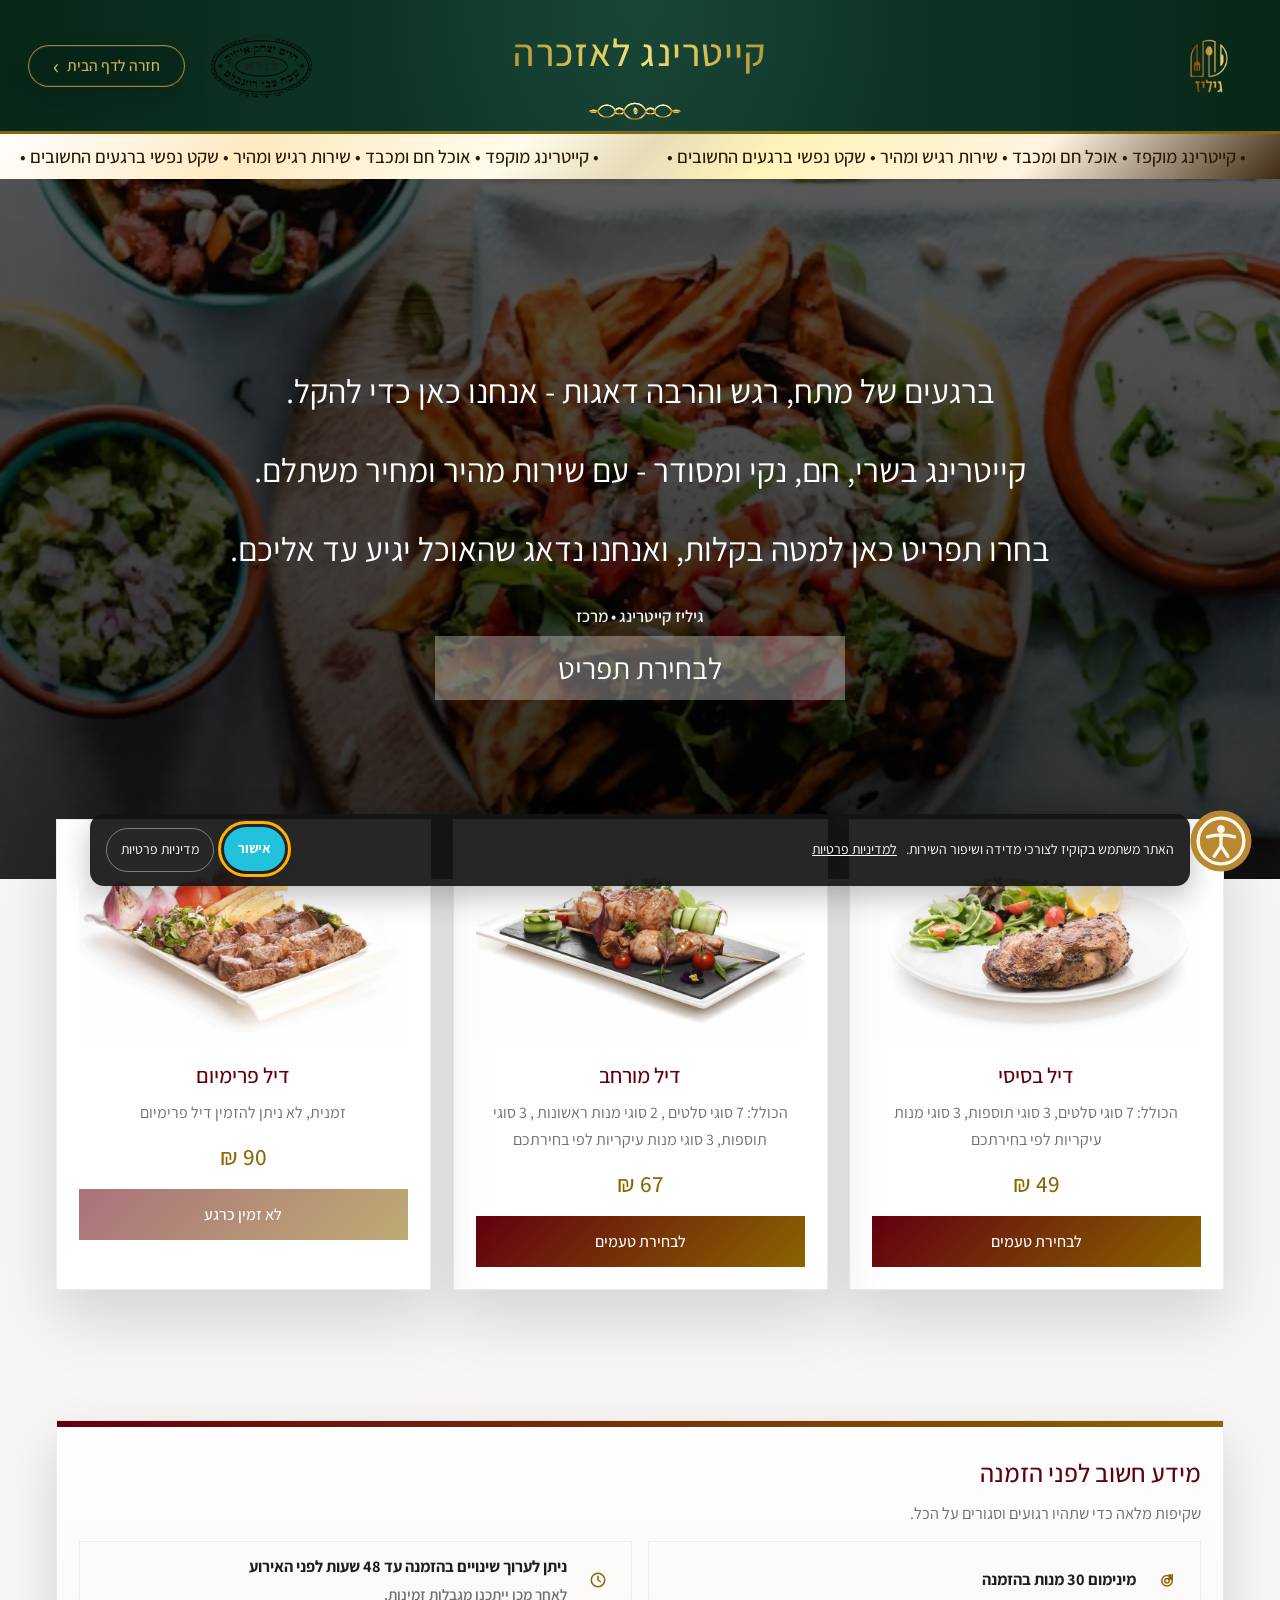
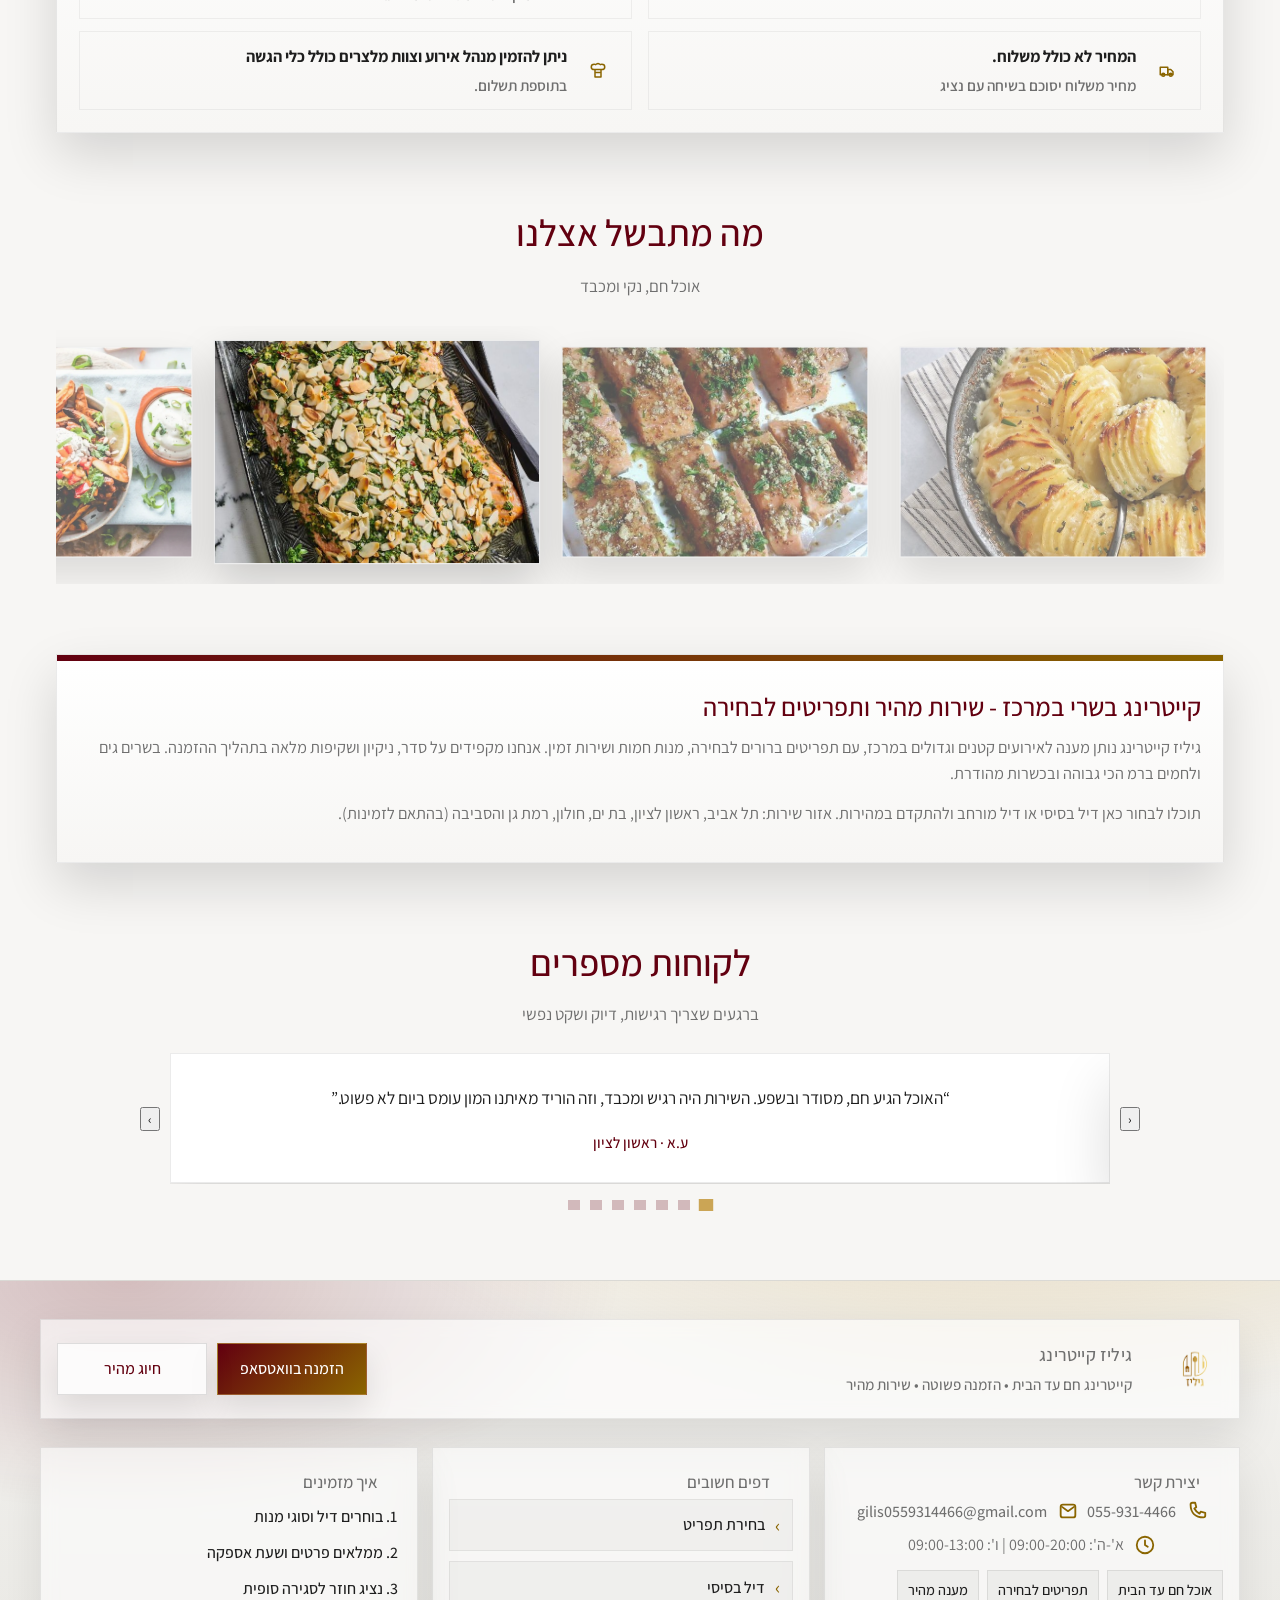
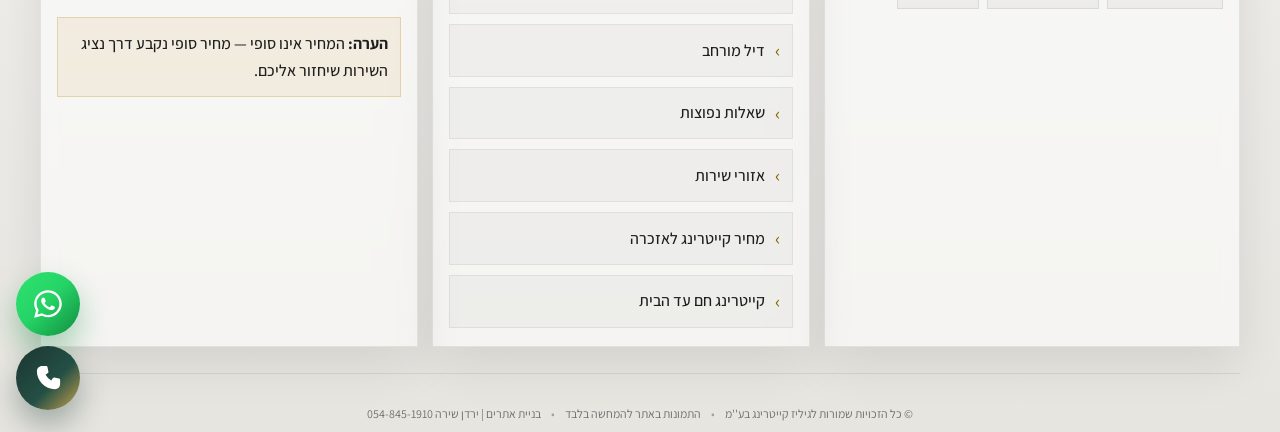
==== commit 12ad231e: "Revise SEO metadata and header for relevance Updated SEO title and description for better relevance." ====
--- a/index.html
+++ b/index.html
@@ -10,9 +10,8 @@
 
   
   <!-- ✅ SEO: Title + Description (קצרים, טבעיים, ממוקדים) -->
-  <title>גיליז קייטרינג | קייטרינג בשרי במרכז לשבתות ואזכרות</title>
-  <meta name="description"
-    content="קייטרינג בשרי במרכז לשבתות, אזכרות ואירועים. תפריטים לבחירה, אוכל חם ושירות מהיר. הזמנה בוואטסאפ או בטלפון." />
+ <title>גיליז קייטרינג | קייטרינג בשרי במרכז</title>  <meta name="description"
+    content="קייטרינג בשרי במרכז לאזכרה. תפריטים לבחירה, אוכל חם ושירות מהיר. הזמנה בוואטסאפ או בטלפון." />
 
   <!-- ✅ Canonical + Robots -->
   <link rel="canonical" href="https://giliscatering.co.il/" />
@@ -37,7 +36,7 @@
   <meta property="og:site_name" content="גיליז קייטרינג" />
   <meta property="og:title" content="גיליז קייטרינג | קייטרינג בשרי במרכז" />
   <meta property="og:description"
-    content="תפריטים לבחירה לשבתות, אזכרות ואירועים. אוכל חם, שירות מהיר ושקיפות מלאה בהזמנה." />
+    content="תפריטים לבחירה . אוכל חם, שירות מהיר ושקיפות מלאה בהזמנה." />
   <meta property="og:url" content="https://giliscatering.co.il/" />
   <meta property="og:image" content="https://giliscatering.co.il/assets/og.jpg" />
   <meta property="og:image:width" content="1200" />
@@ -46,7 +45,7 @@
 
   <meta name="twitter:card" content="summary_large_image" />
   <meta name="twitter:title" content="גיליז קייטרינג | קייטרינג בשרי במרכז" />
-  <meta name="twitter:description" content="תפריטים לבחירה לשבתות, אזכרות ואירועים. הזמנה בוואטסאפ או בטלפון." />
+  <meta name="twitter:description" content="תפריטים לבחירה . הזמנה בוואטסאפ או בטלפון." />
   <meta name="twitter:image" content="https://giliscatering.co.il/assets/og.jpg" />
 
 
@@ -144,7 +143,7 @@
         "@type": "WebPage",
         "@id": "https://giliscatering.co.il/#webpage",
         "url": "https://giliscatering.co.il/",
-        "name": "גיליז קייטרינג | קייטרינג בשרי במרכז לשבתות ואזכרות",
+        "name": "גיליז קייטרינג | קייטרינג בשרי במרכז לאזכרה",
         "isPartOf": { "@id": "https://giliscatering.co.il/#website" },
         "about": { "@id": "https://giliscatering.co.il/#business" },
         "inLanguage": "he-IL",
@@ -209,7 +208,7 @@
         <a class="top-home-link" href="index.html" aria-label="חזרה לדף הבית"><span aria-hidden="true">‹</span> חזרה לדף הבית</a>
         <img src="assets/logo.png" class="logo" alt="לוגו גיליז קייטרינג" loading="eager" decoding="async" />
         <!-- ✅ H1 יחיד -->
-        <h1 class="logoTitle">קייטרינג לשבתות ואזכרות</h1>
+        <h1 class="logoTitle">קייטרינג לאזכרה</h1>
         <svg class="header-ornament" xmlns="http://www.w3.org/2000/svg" viewBox="0 0 900 120" width="100%" height="120" aria-hidden="true" focusable="false">
           <defs>
             <linearGradient id="headerGold" x1="0%" y1="0%" x2="0%" y2="100%">
--- a/styles.css
+++ b/styles.css
@@ -427,7 +427,7 @@
     font-size: clamp(1.05rem, 4.8vw, 2.1rem);
     line-height: 1.35;
     font-weight: initial;
-    margin: 24px 86px;
+  
     text-wrap: balance;
 }
 .page-home .hero p.small-note{
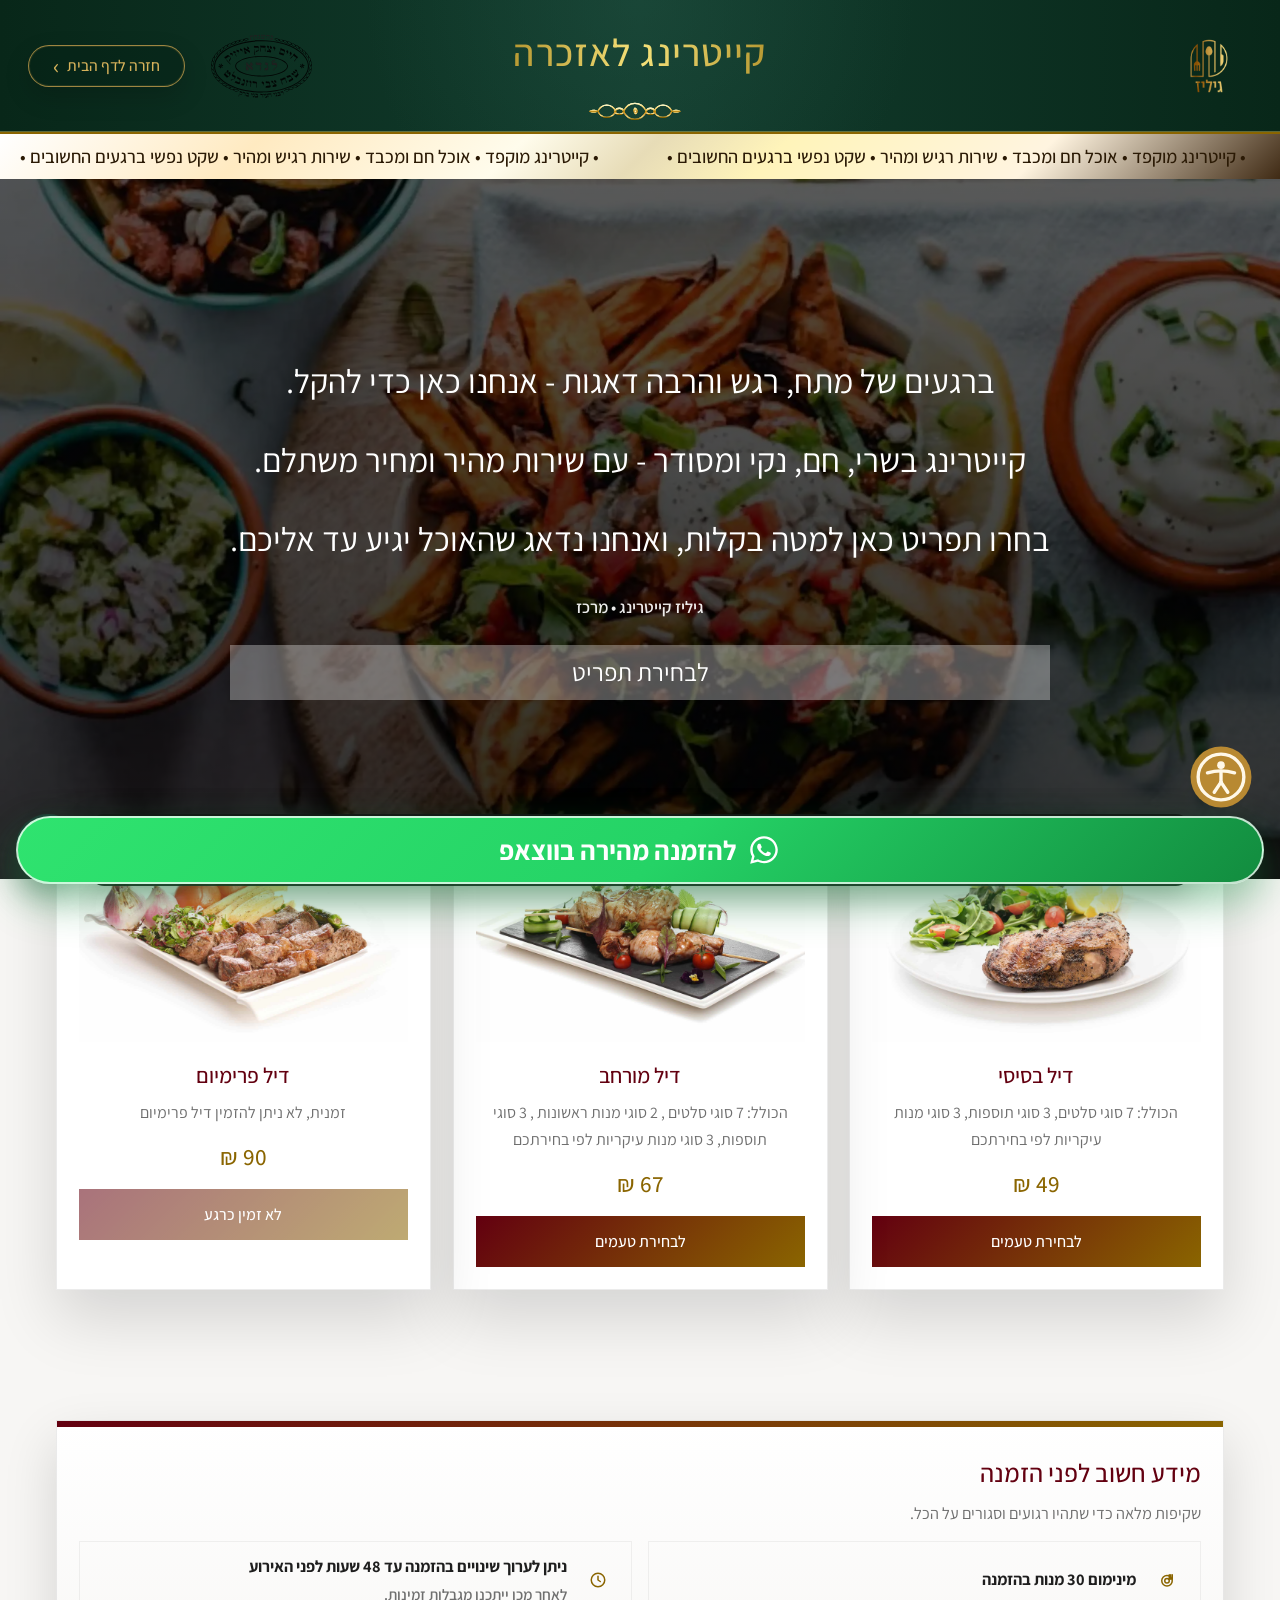
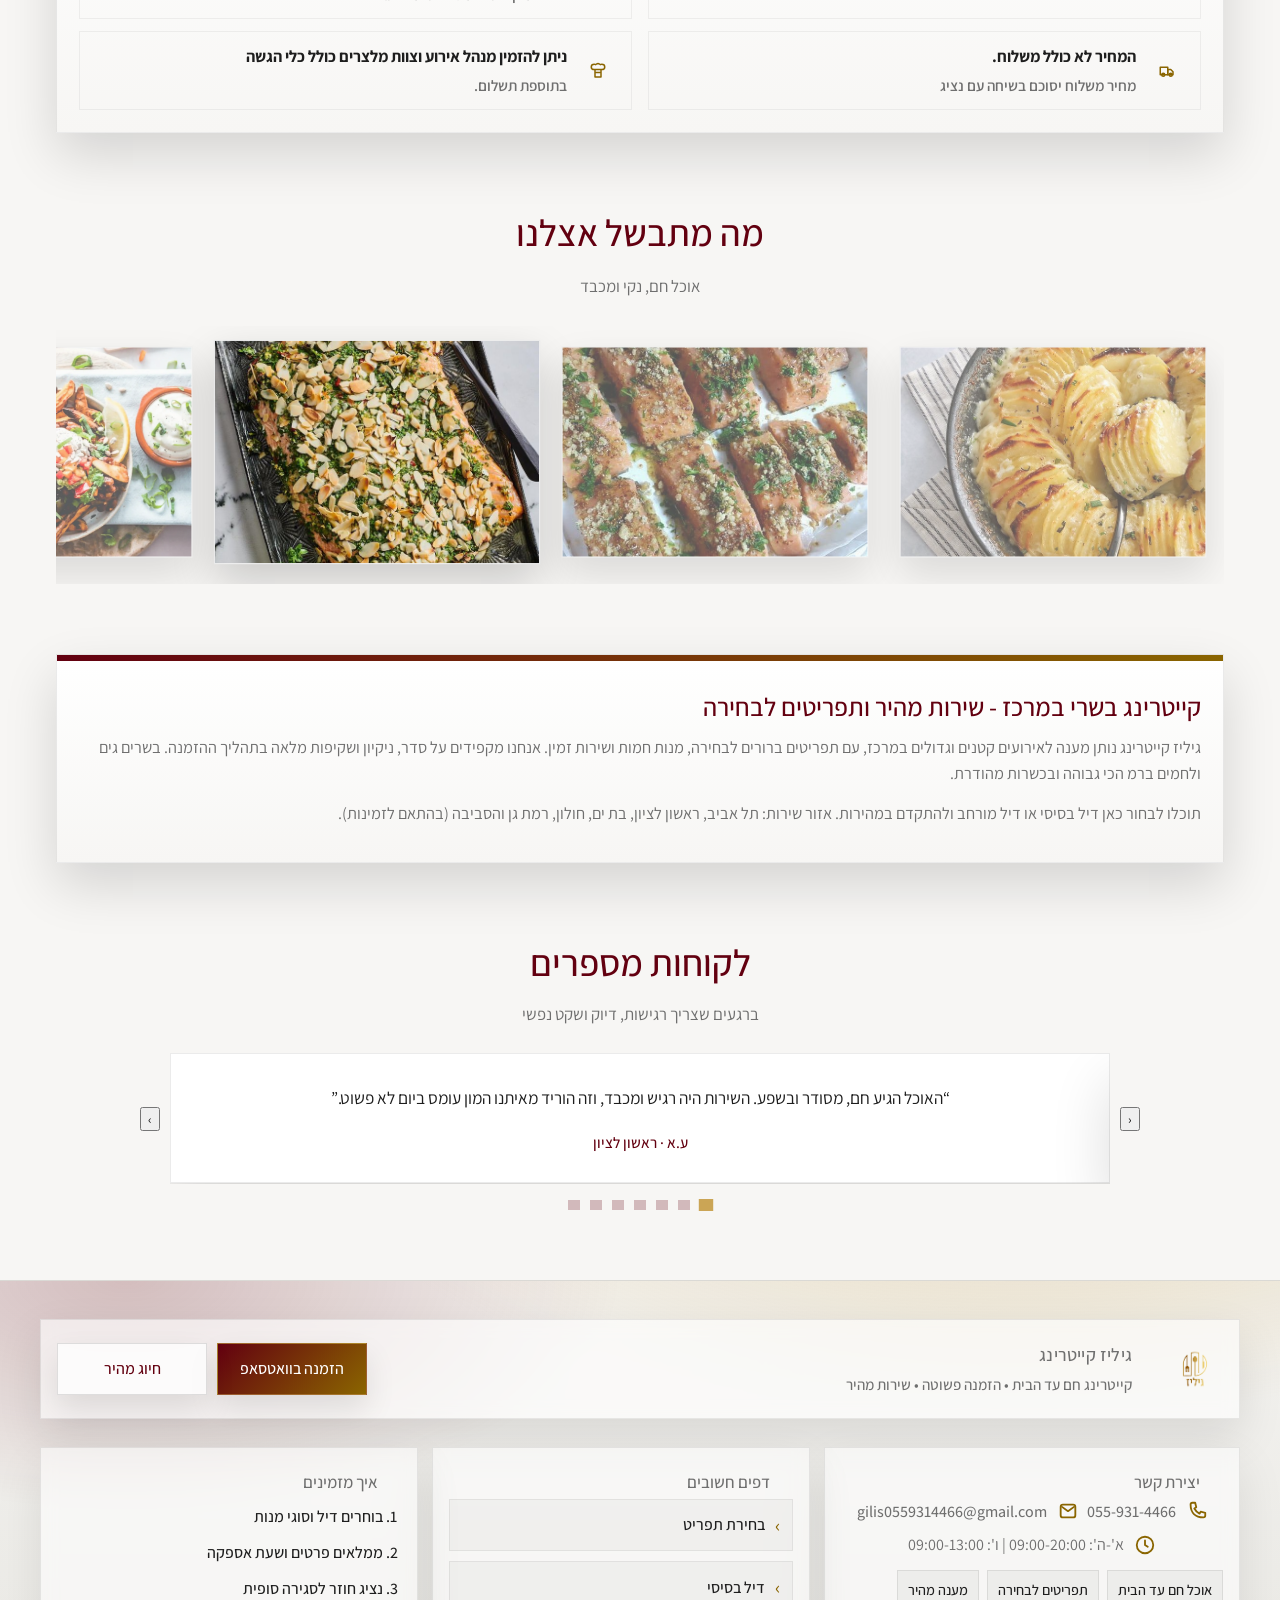
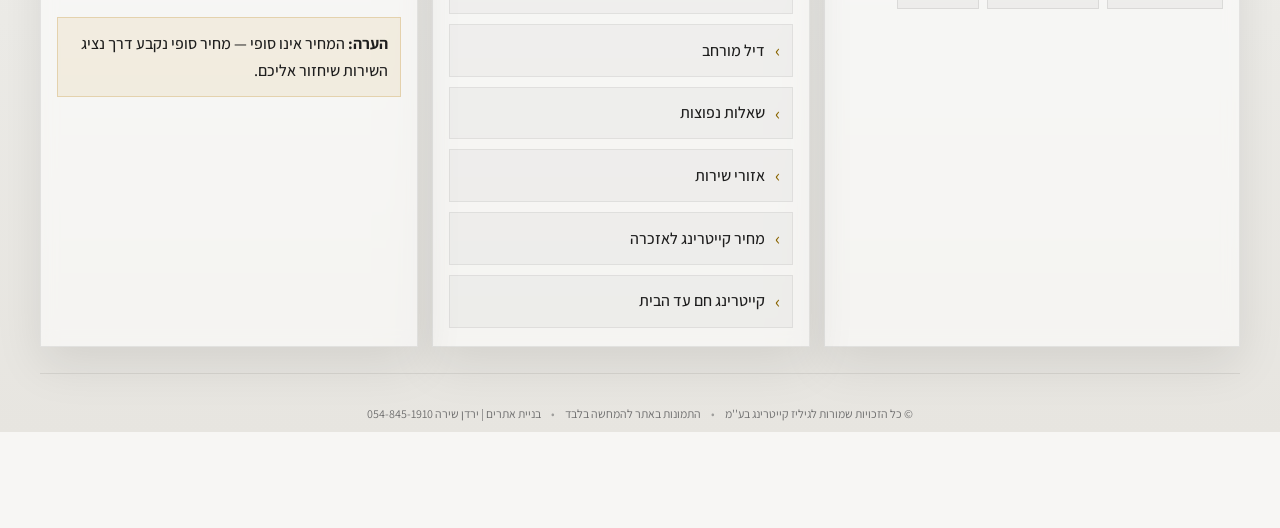
==== commit 0fd8b4a0: "כפתור ווטסטפ גדול ובולט" ====
--- a/index.html
+++ b/index.html
@@ -413,11 +413,12 @@
 <div id="siteFooter"></div>
  <script src="footer.js"></script>
 
-    <!-- Floating CTA -->
-    <a id="floatingBtn" class="whatsapp" href="https://wa.me/972559314466" target="_blank" rel="noopener"
-      aria-label="הזמנה בוואטסאפ"> 💬 להזמנה בוואטסאפ </a>
-    <a id="floatingBtn2" class="call-float-big" href="tel:+972559314466" aria-label="חיוג מהיר"> 📞 לחיוג מהיר </a>
   </div><!-- /#pageWrap -->
+
+  <!-- Floating CTA -->
+  <a id="floatingBtn" class="whatsapp" href="https://wa.me/972559314466" target="_blank" rel="noopener"
+    aria-label="להזמנה מהירה בווצאפ">להזמנה מהירה בווצאפ</a>
+  <a id="floatingBtn2" class="call-float-big" href="tel:+972559314466" aria-label="חיוג מהיר"> 📞 לחיוג מהיר </a>
 
   <!-- ===== LIGHTBOX ===== -->
   <div class="lightbox" id="lightbox" aria-hidden="true">
@@ -744,7 +745,3 @@
 
 </html>
 
-
-
-
-
--- a/styles.css
+++ b/styles.css
@@ -435,6 +435,42 @@
   font-weight:600;
   opacity:.92;
 }
+.page-home{
+  padding-bottom:96px;
+}
+body.page-home .whatsapp{
+  position:fixed;
+  right:16px;
+  left:16px;
+  bottom:16px;
+  z-index:2147482500;
+  margin:0;
+  display:flex;
+  align-items:center;
+  justify-content:center;
+  min-height:58px;
+  width:auto;
+  height:auto;
+  box-sizing:border-box;
+  padding:15px 24px;
+  border-radius:999px;
+  background:linear-gradient(135deg, #2fe36f 0%, #25d366 52%, #128c3f 100%);
+  color:#fff;
+  text-decoration:none;
+  font-size:clamp(1.18rem, 4.8vw, 1.7rem);
+  font-weight:700;
+  line-height:1.2;
+  box-shadow:0 18px 42px rgba(18,140,63,.42);
+  border:2px solid rgba(255,255,255,.75);
+}
+body.page-home .whatsapp::before{
+  flex:0 0 auto;
+  margin-inline-end:10px;
+}
+body.page-home .whatsapp:hover{
+  transform:translateY(-1px);
+  box-shadow:0 22px 50px rgba(18,140,63,.5);
+}
 
 /* Products */
 .page-home .products-container{
@@ -1039,6 +1075,10 @@
   cursor:pointer;
   border-radius:0;
 }
+.page-basic .item input[type="checkbox"]:focus-visible{
+  outline:3px solid var(--focus);
+  outline-offset:3px;
+}
 .page-basic .item input[type="checkbox"]:checked + label{
   font-weight:600;
   color:var(--primary);
@@ -1050,6 +1090,10 @@
   border:1px solid rgba(0,0,0,.12);
   background:#fff;
   overflow:hidden;
+}
+.page-basic .number-picker:focus-within{
+  outline:3px solid #000;
+  outline-offset:3px;
 }
 .page-basic .number-picker select{
   width:100%;
@@ -1176,7 +1220,8 @@
   box-shadow:0 22px 50px rgba(0,0,0,.22);
 }
 .page-basic .btn:active{ transform:translateY(0); }
-.page-basic .btn:disabled{
+.page-basic .btn:disabled,
+.page-basic .btn.is-disabled{
   opacity:.55;
   cursor:not-allowed;
   transform:none !important;
@@ -1394,6 +1439,17 @@
   overflow:hidden;
 }
 .page-basic .img-pop.is-open{ display:block; }
+.page-basic .sr-only{
+  position:absolute;
+  width:1px;
+  height:1px;
+  padding:0;
+  margin:-1px;
+  overflow:hidden;
+  clip:rect(0,0,0,0);
+  white-space:nowrap;
+  border:0;
+}
 .page-basic .img-pop img{ width:100%; height:auto; display:block; }
 .page-basic .img-pop-close{
   position:absolute;
@@ -1488,7 +1544,7 @@
 
   .whatsapp{
     left:14px;
-    bottom:92px;
+    bottom:104px;
     width:58px;
     height:58px;
     padding:0;
@@ -1499,6 +1555,7 @@
   }
   .call-float-big{
     left:14px;
+    bottom:96px;
     width:58px;
     height:58px;
     padding:0;
@@ -1507,13 +1564,41 @@
     width:28px;
     height:28px;
   }
-  .a11y-btn{ width:54px; height:54px; right:14px; bottom:22px; }
+  .a11y-btn{ width:54px; height:54px; right:14px; bottom:104px; }
 
   /* כדי שהכפתורים הצפים לא ידרסו את הפוטר */
-  .site-footer{ padding-bottom:190px; }
+  .site-footer{ padding-bottom:230px; }
 
   /* Home tweaks */
-  .page-home .hero{ min-height:520px; padding:26px 14px; }
+  .page-home .hero{
+    min-height:calc(100svh - 110px);
+    padding:22px 14px 30px;
+    align-items:center;
+  }
+  .page-home .hero p{
+    font-size:clamp(1.02rem, 5.2vw, 1.55rem);
+    margin:8px 0;
+  }
+  .page-home{ padding-bottom:108px; }
+  body.page-home .whatsapp{
+    right:12px;
+    left:12px;
+    bottom:12px;
+    width:auto;
+    height:auto;
+    min-height:60px;
+    padding:15px 18px;
+    font-size:clamp(1.16rem, 5vw, 1.45rem);
+  }
+  .page-home .FOR_CTA{ margin-top:18px !important; }
+  .page-home .FOR_CTA a{
+    display:inline-flex;
+    justify-content:center;
+    width:min(100%, 320px);
+    margin:10px 0 0;
+    padding:12px 18px;
+    font-size:1.12rem;
+  }
   .page-home .products-container{ margin:-90px auto 60px; gap:16px; }
   .page-home .product img{ height:185px; }
   .page-home .c-item{ flex-basis:260px; height:190px; }
@@ -1544,18 +1629,22 @@
 }
 
 .FOR_CTA{
-  margin-top: 50px !important;
+  margin-top: 24px !important;
 }
 
 .FOR_CTA a {
-       border-radius:0;
-    padding: 12px 15%;
-    margin: 20px;
-    background: #ffffff52;
-    color: white;
-    text-decoration: none !important;
-    margin-bottom: 10px;
-    font-size: 30px;
+  display:inline-flex;
+  align-items:center;
+  justify-content:center;
+  width:min(360px, 100%);
+  border-radius:0;
+  padding:12px 24px;
+  margin:10px 0 0;
+  background:#ffffff52;
+  color:white;
+  text-decoration:none !important;
+  font-size:clamp(1.05rem, 4vw, 1.55rem);
+  line-height:1.25;
 }
 
 
@@ -1923,6 +2012,7 @@
   border-color:rgba(27,54,48,.45);
   outline:none;
 }
+
 .page-basic .menu-tab.is-active,
 .page-basic .menu-tab[aria-selected="true"],
 .page-basic .category-card[aria-pressed="true"]{
@@ -2341,3 +2431,9 @@
   }
   .order-summary-page .actions{ display:none; }
 }
+
+/* Strong keyboard focus indicator - keep last so it wins across pages */
+:focus-visible{
+  outline:3px solid #000 !important;
+  outline-offset:3px !important;
+}
--- a/a11y-widget.css
+++ b/a11y-widget.css
@@ -1653,27 +1653,67 @@
   opacity: .62;
 }
 
-#fontOpenBtn {
-  width: 78px !important;
-  height: 78px !important;
-  min-width: 78px !important;
-  min-height: 78px !important;
+#fontOpenBtn {
+  width: 78px !important;
+  height: 78px !important;
+  min-width: 78px !important;
+  min-height: 78px !important;
   padding: 0 !important;
   border: 0 !important;
   background: transparent !important;
   box-shadow: none !important;
   color: inherit !important;
-  overflow: visible !important;
-}
-
-#fontOpenBtn svg {
-  width: 66px !important;
-  height: 66px !important;
-  display: block;
-  pointer-events: none;
+  overflow: visible !important;
+}
+
+#fontOpenBtn .a11y-open-label {
+  display: none !important;
+}
+
+#fontOpenBtn svg {
+  width: 66px !important;
+  height: 66px !important;
+  display: block;
+  pointer-events: none;
 }
 
 #fontOpenBtn:hover {
-  transform: scale(1.04);
-  box-shadow: none !important;
-}
+  transform: scale(1.04);
+  box-shadow: none !important;
+}
+
+@media (max-width: 600px) {
+  #fontOpenBtn {
+    width: auto !important;
+    height: 58px !important;
+    min-width: 132px !important;
+    min-height: 58px !important;
+    padding: 7px 14px !important;
+    gap: 9px !important;
+    border-radius: 999px !important;
+    background: #B88932 !important;
+    color: #FFF8E8 !important;
+    box-shadow: 0 10px 26px rgba(0, 0, 0, .22) !important;
+    overflow: hidden !important;
+  }
+
+  #fontOpenBtn svg {
+    width: 42px !important;
+    height: 42px !important;
+    flex: 0 0 auto;
+  }
+
+  #fontOpenBtn svg circle:first-child {
+    fill: transparent;
+  }
+
+  #fontOpenBtn .a11y-open-label {
+    display: inline-block !important;
+    font-family: var(--a11y-font);
+    font-size: 17px;
+    font-weight: 700;
+    line-height: 1;
+    white-space: nowrap;
+    color: #FFF8E8;
+  }
+}
